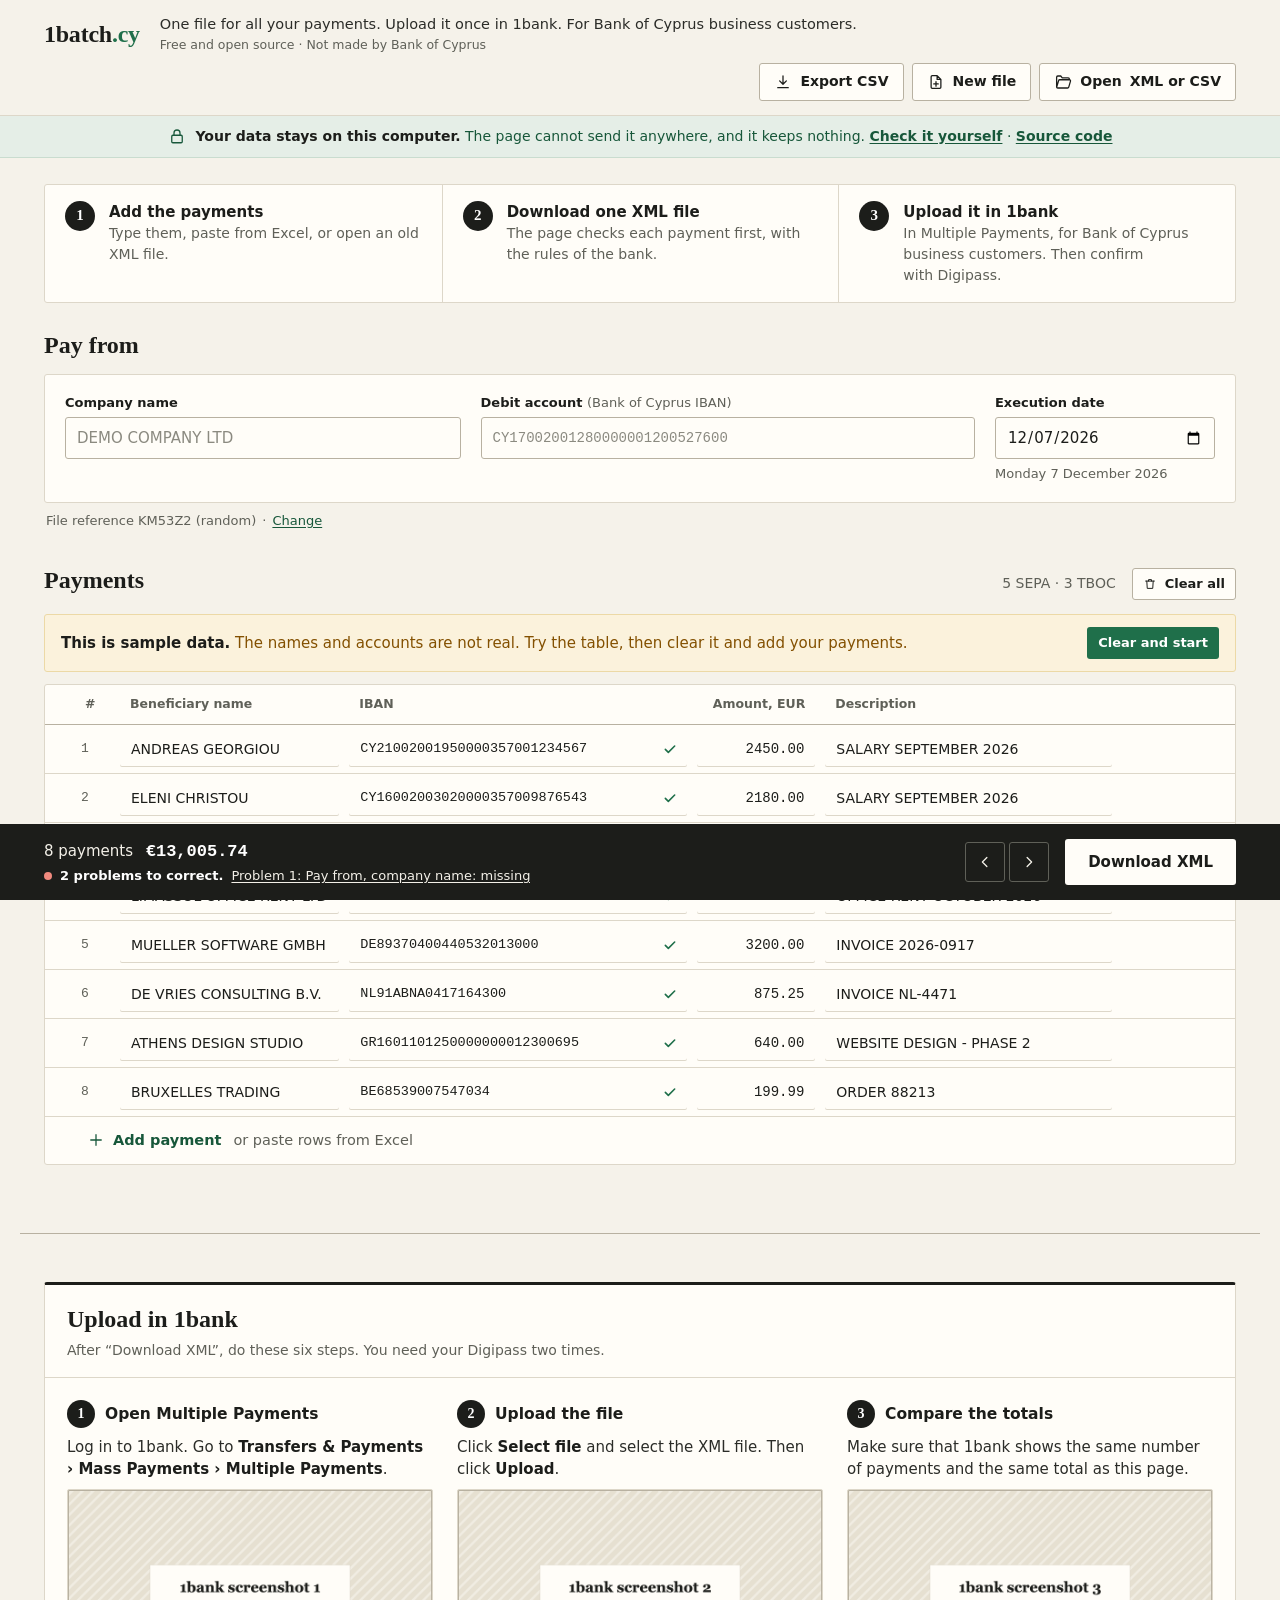
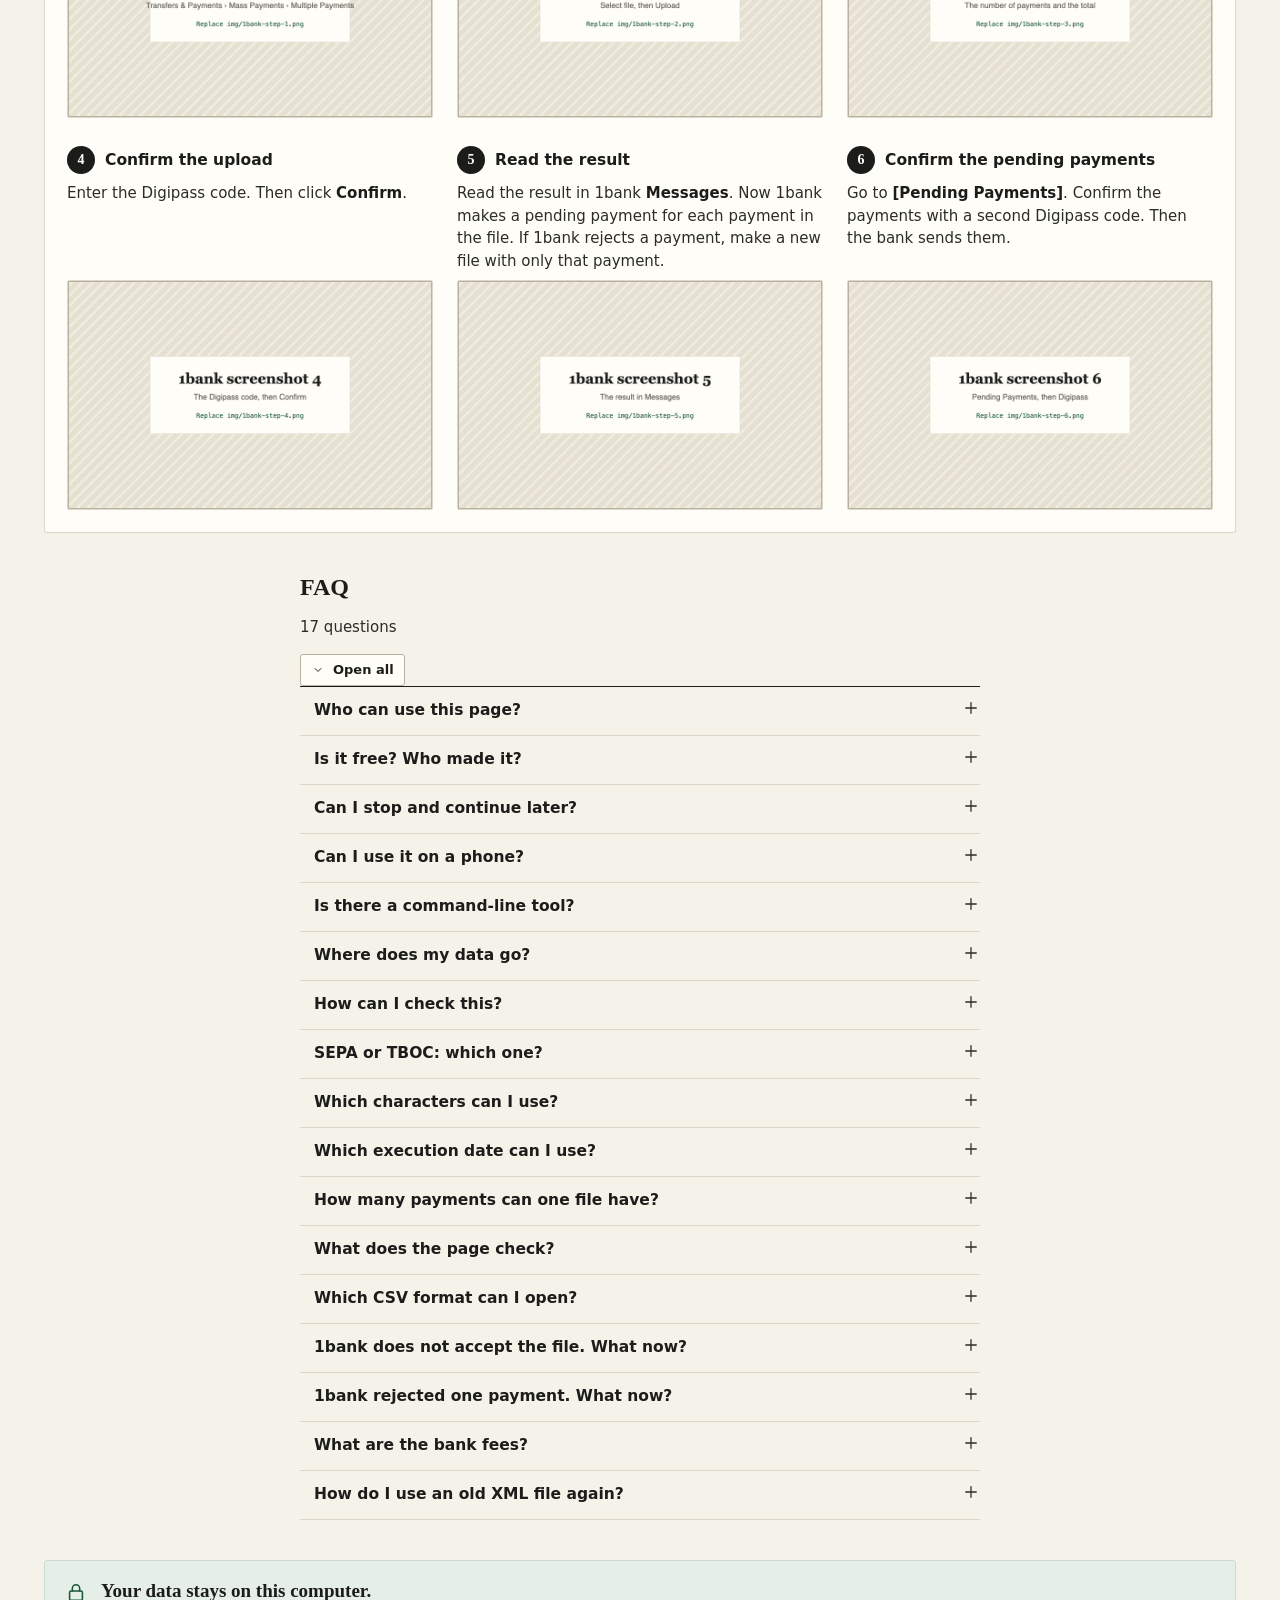
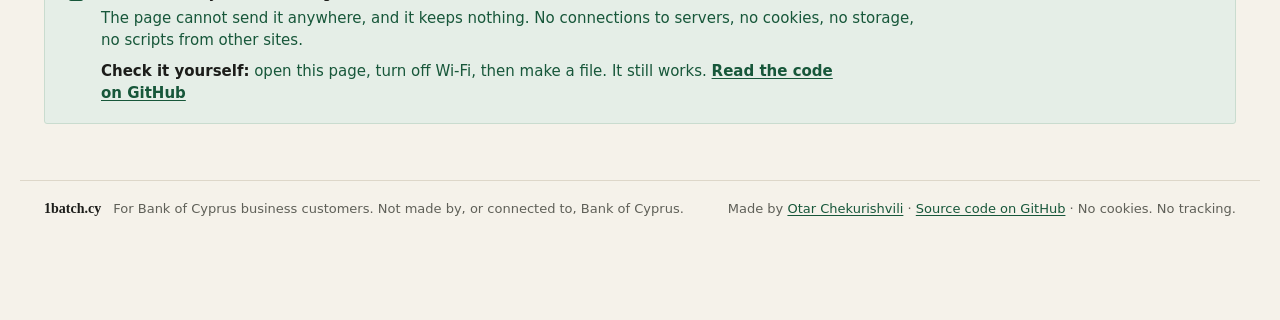
==== site/index.html @ 750ca1dc "Add a "1b" favicon in the colours of the site name White "1b" and a lime dot on navy, the same as "1" ====
<!DOCTYPE html>
<html lang="en">
<head>
<meta charset="utf-8">
<meta name="viewport" content="width=device-width, initial-scale=1">
<!--
  Privacy rules. Your browser applies them (Content-Security-Policy):
    default-src 'none'   the page loads nothing that is not in this list
    script-src 'self'    only app.js from this site. No inline scripts, no scripts from other sites.
    style-src 'self'     only style.css from this site
    img-src 'self' data: only images from this site
    connect-src 'none'   the page cannot send data to a server. No fetch, XHR, beacons or sockets.
    form-action 'none'   the page cannot submit a form
    base-uri 'none'      the page cannot change the base address of its links
-->
<meta http-equiv="Content-Security-Policy" content="default-src 'none'; script-src 'self'; style-src 'self'; img-src 'self' data:; connect-src 'none'; form-action 'none'; base-uri 'none'">
<meta name="referrer" content="no-referrer">
<title>1batch.cy · One payment file for Bank of Cyprus business customers</title>
<meta name="description" content="For Bank of Cyprus business customers: put all your payments in one XML file and upload it once in 1bank. The page runs in your browser. It does not send or keep your data.">
<meta name="author" content="Otar Chekurishvili">
<link rel="icon" href="/favicon.ico" sizes="32x32">
<link rel="icon" href="/favicon.svg" type="image/svg+xml">
<link rel="apple-touch-icon" href="/apple-touch-icon.png">
<link rel="stylesheet" href="/style.css">
<script src="/app.js" defer></script>
</head>
<body>

<a class="skip-link" href="#editor">Go to the editor</a>

<header class="top">
  <div class="top-in">
    <a class="brand" href="/" aria-label="1batch.cy, home">1batch<span>.cy</span></a>
    <div class="tagline">
      <p class="tag-main">One file for all your payments. Upload it once in 1bank. For Bank of Cyprus business customers.</p>
      <p class="tag-sub">Free and open source · Not made by Bank of Cyprus</p>
    </div>
    <nav class="top-actions" aria-label="File">
      <button type="button" class="btn btn-quiet" data-action="export-csv" data-needs="payments" hidden>
        <svg class="icon" viewBox="0 0 24 24" aria-hidden="true"><path d="M12 4v11M7.5 10.5 12 15l4.5-4.5M5 19.5h14"/></svg>Export CSV
      </button>
      <button type="button" class="btn btn-quiet" data-action="new" data-needs="data" hidden>
        <svg class="icon" viewBox="0 0 24 24" aria-hidden="true"><path d="M13.5 3.5H7A1.5 1.5 0 0 0 5.5 5v14A1.5 1.5 0 0 0 7 20.5h10a1.5 1.5 0 0 0 1.5-1.5V8.5zM13.5 3.5v5h5M12 11.5v6M9 14.5h6"/></svg>New file
      </button>
      <button type="button" class="btn btn-quiet" data-action="open">
        <svg class="icon" viewBox="0 0 24 24" aria-hidden="true"><path d="M3.5 7V5.5A1.5 1.5 0 0 1 5 4h4l2 2.5h8A1.5 1.5 0 0 1 20.5 8v1M3.5 7v11.5A1.5 1.5 0 0 0 5 20h13.2a1.5 1.5 0 0 0 1.45-1.1L22 10.9a1.5 1.5 0 0 0-1.45-1.9H7.6a1.5 1.5 0 0 0-1.45 1.1L3.5 19"/></svg>Open<span class="lbl-long"> XML or CSV</span>
      </button>
    </nav>
  </div>
</header>

<p class="privacy-bar">
  <svg class="icon" viewBox="0 0 24 24" aria-hidden="true"><rect x="5" y="11" width="14" height="10" rx="1.5"/><path d="M8 11V8a4 4 0 0 1 8 0v3"/></svg>
  <span><strong>Your data stays on this computer.</strong> The page cannot send it anywhere, and it keeps nothing.
  <a href="#privacy-check">Check it yourself</a> · <a href="https://github.com/otar/1batch.cy" rel="noopener noreferrer">Source code</a></span>
</p>

<!-- app.js removes this message when it starts -->
<p class="noscript" id="no-js">This page needs JavaScript. The script runs only in your browser. Read app.js to see what it does.</p>

<main>

  <!-- How it works. app.js hides it when the list has payments. -->
  <ol class="steps" id="steps" aria-label="How it works">
    <li><span class="step-n" aria-hidden="true">1</span><span><strong>Add the payments</strong> <span class="step-text">Type them, paste from Excel, or open an old XML file.</span></span></li>
    <li><span class="step-n" aria-hidden="true">2</span><span><strong>Download one XML file</strong> <span class="step-text">The page checks each payment first, with the rules of the bank.</span></span></li>
    <li><span class="step-n" aria-hidden="true">3</span><span><strong>Upload it in 1bank</strong> <span class="step-text">In Multiple Payments, for Bank of Cyprus business customers. Then confirm with Digipass.</span></span></li>
  </ol>

  <!-- translate="no": online page translators do not get the payment data -->
  <div class="editor" id="editor" translate="no">
    <h1 class="sr-only">Make a payment file for 1bank</h1>

    <section class="block" id="debtor" aria-labelledby="debtor-title">
      <h2 class="block-title" id="debtor-title">Pay from</h2>

      <div class="debtor-grid">
        <div class="field f-name">
          <label class="field-label" for="debtor-name">Company name</label>
          <input class="input" id="debtor-name" data-debtor="name" type="text" placeholder="DEMO COMPANY LTD"
                 autocomplete="off" spellcheck="false" aria-describedby="debtor-name-msg">
          <div class="field-msg" id="debtor-name-msg" hidden></div>
        </div>

        <div class="field f-iban">
          <label class="field-label" for="debtor-iban">Debit account <span class="label-note">(Bank of Cyprus IBAN)</span></label>
          <input class="input mono caps" id="debtor-iban" data-debtor="iban" type="text" placeholder="CY17002001280000001200527600"
                 autocomplete="off" spellcheck="false" autocapitalize="characters" aria-describedby="debtor-iban-msg debtor-iban-info">
          <div class="field-msg" id="debtor-iban-msg" hidden></div>
          <p class="field-info" id="debtor-iban-info"></p>
        </div>

        <div class="field f-date">
          <label class="field-label" for="debtor-date">Execution date</label>
          <input class="input" id="debtor-date" data-debtor="execDate" type="date"
                 autocomplete="off" aria-describedby="debtor-date-msg debtor-date-words">
          <div class="field-msg" id="debtor-date-msg" hidden></div>
          <p class="field-info" id="debtor-date-words"></p>
        </div>
      </div>

      <!-- The file reference is optional. One line. "Change" opens the field. -->
      <div class="ref">
        <p class="ref-line"><span id="ref-text"></span><span aria-hidden="true">·</span><button type="button" class="link" id="ref-toggle" data-action="edit-ref" aria-expanded="false" aria-controls="ref-field">Change</button></p>
        <div class="field ref-field" id="ref-field" hidden>
          <label class="field-label" for="debtor-ref">File reference</label>
          <input class="input mono" id="debtor-ref" data-debtor="batchRef" type="text"
                 autocomplete="off" spellcheck="false" aria-describedby="debtor-ref-msg debtor-ref-hint">
          <div class="field-msg" id="debtor-ref-msg" hidden></div>
          <p class="field-hint" id="debtor-ref-hint">Letters, digits and hyphens, 11 maximum. All payment IDs include the reference, so you can find the payments in your books. Empty: 6 random characters.</p>
        </div>
      </div>
    </section>

    <section class="block" id="payments-block" aria-labelledby="payments-title">
      <div class="block-head">
        <h2 class="block-title" id="payments-title">Payments</h2>
        <div class="block-tools">
          <p class="block-meta" id="payments-meta"></p>
          <button type="button" class="btn btn-quiet btn-sm" id="clear-all" data-action="clear" hidden>
            <svg class="icon icon-sm" viewBox="0 0 24 24" aria-hidden="true"><path d="M4.5 7h15M9.5 7V4.5h5V7M6.5 7l.8 12.5h9.4L17.5 7"/></svg>Clear all
          </button>
        </div>
      </div>

      <!-- When the page opens, the table has sample payments -->
      <div class="sample-note" id="sample-note" hidden>
        <p><strong>This is sample data.</strong> The names and accounts are not real. Try the table, then clear it and add your payments.</p>
        <button type="button" class="btn btn-primary btn-sm" data-action="clear">Clear and start</button>
      </div>

      <!-- After you open a file: what the page did, and help for the new month -->
      <div class="opened" id="opened" hidden>
        <div class="opened-head">
          <svg class="icon" viewBox="0 0 24 24" aria-hidden="true"><path d="M13.5 3.5H7A1.5 1.5 0 0 0 5.5 5v14A1.5 1.5 0 0 0 7 20.5h10a1.5 1.5 0 0 0 1.5-1.5V8.5zM13.5 3.5v5h5"/></svg>
          <p class="opened-text" id="opened-text"></p>
          <button type="button" class="icon-btn" data-action="close-opened" aria-label="Close this message"><svg class="icon" viewBox="0 0 24 24" aria-hidden="true"><path d="M6 6l12 12M18 6 6 18"/></svg></button>
        </div>
        <div class="month" id="month" hidden>
          <strong>New month?</strong>
          <label class="month-field"><span>Replace</span><input class="input mono" id="month-from" type="text" aria-label="Text to replace" autocomplete="off" spellcheck="false"></label>
          <label class="month-field"><span>with</span><input class="input mono" id="month-to" type="text" aria-label="New text" autocomplete="off" spellcheck="false"></label>
          <span>in the descriptions.</span>
          <button type="button" class="btn btn-primary" id="month-btn" data-action="replace-month">Replace</button>
        </div>
        <p class="opened-tip">To change the amounts fast: click the first amount and type the new amount. Then press Enter to go to the next amount.</p>
      </div>

      <!-- An empty list: three ways to start -->
      <div class="start" id="start" hidden>
        <div class="start-cards">
          <div class="start-card">
            <h3 class="start-title"><svg class="icon" viewBox="0 0 24 24" aria-hidden="true"><rect x="5.5" y="4.5" width="13" height="16" rx="1.5"/><path d="M9 4.5V3.5h6v1M9 10h6M9 13.5h6M9 17h3.5"/></svg>Paste from Excel</h3>
            <p class="start-text">Copy the rows in Excel or Google Sheets. The columns can be in any order. You see a preview first.</p>
            <textarea class="paste-box" id="paste-box" rows="2" aria-label="Paste the rows here" autocomplete="off" spellcheck="false"></textarea>
          </div>
          <div class="start-card">
            <h3 class="start-title"><svg class="icon" viewBox="0 0 24 24" aria-hidden="true"><path d="M3.5 7V5.5A1.5 1.5 0 0 1 5 4h4l2 2.5h8A1.5 1.5 0 0 1 20.5 8v1M3.5 7v11.5A1.5 1.5 0 0 0 5 20h13.2a1.5 1.5 0 0 0 1.45-1.1L22 10.9a1.5 1.5 0 0 0-1.45-1.9H7.6a1.5 1.5 0 0 0-1.45 1.1L3.5 19"/></svg>Open an old XML file</h3>
            <p class="start-text">A file from this page or from the command-line tool. The page fills in all the fields. You change only what is new. CSV files also work.</p>
            <div class="start-act">
              <button type="button" class="btn btn-quiet" data-action="open">Open XML or CSV</button>
              <span class="start-note">or drop it here</span>
            </div>
          </div>
          <div class="start-card">
            <h3 class="start-title"><svg class="icon" viewBox="0 0 24 24" aria-hidden="true"><rect x="3" y="6.5" width="18" height="11" rx="1.5"/><path d="M7 10h.01M10.5 10h.01M14 10h.01M17 10h.01M7.5 14h9"/></svg>Type the payments</h3>
            <p class="start-text">Start with one empty row. Tab goes to the next cell. Enter goes to the next row.</p>
            <div class="start-act">
              <button type="button" class="btn btn-primary" id="start-add" data-action="add"><svg class="icon" viewBox="0 0 24 24" aria-hidden="true"><path d="M12 5v14M5 12h14"/></svg>Add the first payment</button>
            </div>
          </div>
        </div>
        <p class="start-example">First time here? <button type="button" class="link" data-action="example">Show the sample data again</button>. The names and accounts are not real.</p>
      </div>

      <div class="sheet" id="sheet" hidden>
        <!-- Desktop column names. The cells have their own labels for screen readers. -->
        <div class="sheet-head" aria-hidden="true">
          <span class="c-num">#</span>
          <span class="c-name">Beneficiary name</span>
          <span class="c-iban">IBAN</span>
          <span class="c-amount">Amount, EUR</span>
          <span class="c-desc">Description</span>
          <span class="c-actions"></span>
        </div>
        <ol class="payments" id="payments" aria-labelledby="payments-title"></ol>
        <button type="button" class="add-row" data-action="add">
          <svg class="icon" viewBox="0 0 24 24" aria-hidden="true"><path d="M12 5v14M5 12h14"/></svg><span>Add payment</span><span class="add-row-note">or paste rows from Excel</span>
        </button>
      </div>
    </section>
  </div>

  <!-- Below the editor: three blocks, one under the other -->
  <div class="info">
    <section class="guide-card" id="upload" aria-labelledby="upload-title">
      <div class="guide-head">
        <h2 class="info-title" id="upload-title">Upload in 1bank</h2>
        <p class="guide-lead">After “Download XML”, do these six steps. You need your Digipass two times.</p>
      </div>
      <!-- app.js copies these steps into the window that opens after the download -->
      <ol class="guide" id="guide">
        <li class="guide-step" data-step="1">
          <h3 class="guide-sum"><span class="guide-n" aria-hidden="true">1</span>Open Multiple Payments</h3>
          <p>Log in to 1bank. Go to <strong>Transfers &amp; Payments › Mass Payments › Multiple Payments</strong>.</p>
          <a class="shot" href="/img/1bank-step-1.png" target="_blank" rel="noopener"><img src="/img/1bank-step-1.png" alt="1bank: the Multiple Payments page" width="1600" height="1000" loading="lazy"></a>
        </li>
        <li class="guide-step" data-step="2">
          <h3 class="guide-sum"><span class="guide-n" aria-hidden="true">2</span>Upload the file</h3>
          <p>Click <strong>Select file</strong> and select the XML file. Then click <strong>Upload</strong>.</p>
          <a class="shot" href="/img/1bank-step-2.png" target="_blank" rel="noopener"><img src="/img/1bank-step-2.png" alt="1bank: Select file and Upload" width="1600" height="1000" loading="lazy"></a>
        </li>
        <li class="guide-step" data-step="3">
          <h3 class="guide-sum"><span class="guide-n" aria-hidden="true">3</span>Compare the totals</h3>
          <p>Make sure that 1bank shows the same number of payments and the same total as this page.</p>
          <a class="shot" href="/img/1bank-step-3.png" target="_blank" rel="noopener"><img src="/img/1bank-step-3.png" alt="1bank: the number of payments and the total" width="1600" height="1000" loading="lazy"></a>
        </li>
        <li class="guide-step" data-step="4">
          <h3 class="guide-sum"><span class="guide-n" aria-hidden="true">4</span>Confirm the upload</h3>
          <p>Enter the Digipass code. Then click <strong>Confirm</strong>.</p>
          <a class="shot" href="/img/1bank-step-4.png" target="_blank" rel="noopener"><img src="/img/1bank-step-4.png" alt="1bank: the Digipass code and Confirm" width="1600" height="1000" loading="lazy"></a>
        </li>
        <li class="guide-step" data-step="5">
          <h3 class="guide-sum"><span class="guide-n" aria-hidden="true">5</span>Read the result</h3>
          <p>Read the result in 1bank <strong>Messages</strong>. Now 1bank makes a pending payment for each payment in the file. If 1bank rejects a payment, make a new file with only that payment.</p>
          <a class="shot" href="/img/1bank-step-5.png" target="_blank" rel="noopener"><img src="/img/1bank-step-5.png" alt="1bank: the result in Messages" width="1600" height="1000" loading="lazy"></a>
        </li>
        <li class="guide-step" data-step="6">
          <h3 class="guide-sum"><span class="guide-n" aria-hidden="true">6</span>Confirm the pending payments</h3>
          <p>Go to <strong>[Pending Payments]</strong>. Confirm the payments with a second Digipass code. Then the bank sends them.</p>
          <a class="shot" href="/img/1bank-step-6.png" target="_blank" rel="noopener"><img src="/img/1bank-step-6.png" alt="1bank: the pending payments" width="1600" height="1000" loading="lazy"></a>
        </li>
      </ol>
    </section>

    <section class="faq" id="faq" aria-labelledby="faq-title">
      <div class="faq-head">
        <h2 class="info-title" id="faq-title">FAQ</h2>
        <p class="faq-count" id="faq-count">17 questions</p>
        <!-- app.js changes the text to "Close all" when all the answers are open -->
        <button type="button" class="btn btn-quiet btn-sm faq-toggle" id="faq-toggle" data-action="faq-toggle" aria-controls="faq-list">
          <svg class="icon icon-sm" viewBox="0 0 24 24" aria-hidden="true"><path d="M7 9.5l5 5 5-5"/></svg><span id="faq-toggle-text">Open all</span>
        </button>
      </div>
      <!-- The numbers 01, 02 and more in the questions come from style.css -->
      <div class="faq-list" id="faq-list">
          <details class="faq-item">
            <summary><span class="faq-n" aria-hidden="true"></span><span class="faq-q">Who can use this page?</span><span class="faq-btn" aria-hidden="true"><svg class="icon" viewBox="0 0 24 24"><path d="M5 12h14"/><path class="v" d="M12 5v14"/></svg></span></summary>
            <div class="faq-a"><p>Bank of Cyprus business customers who use 1bank with Multiple Payments. The debit account must be a Bank of Cyprus account in euro. If you do not see Multiple Payments in 1bank, ask your relationship manager.</p></div>
          </details>
          <details class="faq-item">
            <summary><span class="faq-n" aria-hidden="true"></span><span class="faq-q">Is it free? Who made it?</span><span class="faq-btn" aria-hidden="true"><svg class="icon" viewBox="0 0 24 24"><path d="M5 12h14"/><path class="v" d="M12 5v14"/></svg></span></summary>
            <div class="faq-a"><p>Yes, it is free and open source (MIT licence). <a href="https://otar.me" rel="author noopener noreferrer">Otar Chekurishvili</a>, an independent developer, made it. It is not made by, or connected to, Bank of Cyprus. The code is on <a href="https://github.com/otar/1batch.cy" rel="noopener noreferrer">GitHub</a>.</p></div>
          </details>
          <details class="faq-item">
            <summary><span class="faq-n" aria-hidden="true"></span><span class="faq-q">Can I stop and continue later?</span><span class="faq-btn" aria-hidden="true"><svg class="icon" viewBox="0 0 24 24"><path d="M5 12h14"/><path class="v" d="M12 5v14"/></svg></span></summary>
            <div class="faq-a"><p>The page keeps nothing. Before you close the tab, download the XML file. If there are problems, use Export CSV. Next time, open the file here.</p></div>
          </details>
          <details class="faq-item">
            <summary><span class="faq-n" aria-hidden="true"></span><span class="faq-q">Can I use it on a phone?</span><span class="faq-btn" aria-hidden="true"><svg class="icon" viewBox="0 0 24 24"><path d="M5 12h14"/><path class="v" d="M12 5v14"/></svg></span></summary>
            <div class="faq-a"><p>Yes. On a phone, each payment shows as a card. For a large batch, a computer is faster: you can paste from Excel and use the keyboard.</p></div>
          </details>
          <details class="faq-item">
            <summary><span class="faq-n" aria-hidden="true"></span><span class="faq-q">Is there a command-line tool?</span><span class="faq-btn" aria-hidden="true"><svg class="icon" viewBox="0 0 24 24"><path d="M5 12h14"/><path class="v" d="M12 5v14"/></svg></span></summary>
            <div class="faq-a"><p>Yes: <a href="https://github.com/otar/boc_payments_xml" rel="noopener noreferrer">boc_payments_xml</a> on GitHub. It uses the same rules and makes the same XML. It reads CSV files in the same format as Export CSV.</p></div>
          </details>
          <details class="faq-item">
            <summary><span class="faq-n" aria-hidden="true"></span><span class="faq-q">Where does my data go?</span><span class="faq-btn" aria-hidden="true"><svg class="icon" viewBox="0 0 24 24"><path d="M5 12h14"/><path class="v" d="M12 5v14"/></svg></span></summary>
            <div class="faq-a"><p>Nowhere. The page runs only in your browser. Its security policy blocks all connections to servers. It uses no cookies and no storage, so the data is gone when you close the tab. There are no analytics, ads, fonts or scripts from other sites.</p></div>
          </details>
          <details class="faq-item">
            <summary><span class="faq-n" aria-hidden="true"></span><span class="faq-q">How can I check this?</span><span class="faq-btn" aria-hidden="true"><svg class="icon" viewBox="0 0 24 24"><path d="M5 12h14"/><path class="v" d="M12 5v14"/></svg></span></summary>
            <div class="faq-a"><p>Open the page, then turn off Wi-Fi or remove the network cable. Make a file and download it. It works, because the page does not use the network. You can also read the three code files with View Source.</p></div>
          </details>
          <details class="faq-item">
            <summary><span class="faq-n" aria-hidden="true"></span><span class="faq-q">SEPA or TBOC: which one?</span><span class="faq-btn" aria-hidden="true"><svg class="icon" viewBox="0 0 24 24"><path d="M5 12h14"/><path class="v" d="M12 5v14"/></svg></span></summary>
            <div class="faq-a"><p>TBOC is a transfer to a Bank of Cyprus account. SEPA is a euro transfer to a bank in the SEPA zone. The page sets the type from the IBAN. To change it, click “⋯” on the row.</p></div>
          </details>
          <details class="faq-item">
            <summary><span class="faq-n" aria-hidden="true"></span><span class="faq-q">Which characters can I use?</span><span class="faq-btn" aria-hidden="true"><svg class="icon" viewBox="0 0 24 24"><path d="M5 12h14"/><path class="v" d="M12 5v14"/></svg></span></summary>
            <div class="faq-a"><p>A–Z, a–z, 0–9, space and <span class="mono">/ - ? : ( ) . , ' +</span> The bank does not accept accents, Greek letters or <span class="mono">&amp;</span>. Names: 35 characters maximum. Descriptions: 140. For many errors, the page shows a button with a correction.</p></div>
          </details>
          <details class="faq-item">
            <summary><span class="faq-n" aria-hidden="true"></span><span class="faq-q">Which execution date can I use?</span><span class="faq-btn" aria-hidden="true"><svg class="icon" viewBox="0 0 24 24"><path d="M5 12h14"/><path class="v" d="M12 5v14"/></svg></span></summary>
            <div class="faq-a"><p>Today or a later business day. If you open an old file with a past date, the page moves it to the next business day. The bank has cut-off times for each payment type. For the times, see the Bank of Cyprus website or ask your relationship manager.</p></div>
          </details>
          <details class="faq-item">
            <summary><span class="faq-n" aria-hidden="true"></span><span class="faq-q">How many payments can one file have?</span><span class="faq-btn" aria-hidden="true"><svg class="icon" viewBox="0 0 24 24"><path d="M5 12h14"/><path class="v" d="M12 5v14"/></svg></span></summary>
            <div class="faq-a"><p>The page has no limit. 1bank can have a limit for each file: ask your relationship manager. With 1000 or more payments, the file reference must be shorter. The page tells you.</p></div>
          </details>
          <details class="faq-item">
            <summary><span class="faq-n" aria-hidden="true"></span><span class="faq-q">What does the page check?</span><span class="faq-btn" aria-hidden="true"><svg class="icon" viewBox="0 0 24 24"><path d="M5 12h14"/><path class="v" d="M12 5v14"/></svg></span></summary>
            <div class="faq-a"><p>The same rules as the command-line tool: names, IBANs, BICs, amounts, descriptions and the date. If one check fails, the page does not make the file. The bank name comes from a short list in the page. It does not prove that the account exists.</p></div>
          </details>
          <details class="faq-item">
            <summary><span class="faq-n" aria-hidden="true"></span><span class="faq-q">Which CSV format can I open?</span><span class="faq-btn" aria-hidden="true"><svg class="icon" viewBox="0 0 24 24"><path d="M5 12h14"/><path class="v" d="M12 5v14"/></svg></span></summary>
            <div class="faq-a"><p>The format of the command-line tool. The first line is <span class="mono">type,<wbr>name,<wbr>iban,<wbr>bic,<wbr>amount,<wbr>description</span>. Then one line for each payment. Use Export CSV to get a correct example. A CSV file has no “Pay from” data.</p></div>
          </details>
          <details class="faq-item">
            <summary><span class="faq-n" aria-hidden="true"></span><span class="faq-q">1bank does not accept the file. What now?</span><span class="faq-btn" aria-hidden="true"><svg class="icon" viewBox="0 0 24 24"><path d="M5 12h14"/><path class="v" d="M12 5v14"/></svg></span></summary>
            <div class="faq-a"><p>Read the message in 1bank. Make the correction here, then download a new file and upload it. If the message is not clear, ask your relationship manager.</p></div>
          </details>
          <details class="faq-item">
            <summary><span class="faq-n" aria-hidden="true"></span><span class="faq-q">1bank rejected one payment. What now?</span><span class="faq-btn" aria-hidden="true"><svg class="icon" viewBox="0 0 24 24"><path d="M5 12h14"/><path class="v" d="M12 5v14"/></svg></span></summary>
            <div class="faq-a"><p>Make a new file with only that payment. Do not upload the full file again: the other payments would go two times.</p></div>
          </details>
          <details class="faq-item">
            <summary><span class="faq-n" aria-hidden="true"></span><span class="faq-q">What are the bank fees?</span><span class="faq-btn" aria-hidden="true"><svg class="icon" viewBox="0 0 24 24"><path d="M5 12h14"/><path class="v" d="M12 5v14"/></svg></span></summary>
            <div class="faq-a"><p>The page does not add fees. For the bank fees, see the Bank of Cyprus price list or ask your relationship manager. In the file, SEPA payments use shared charges (SLEV).</p></div>
          </details>
          <details class="faq-item">
            <summary><span class="faq-n" aria-hidden="true"></span><span class="faq-q">How do I use an old XML file again?</span><span class="faq-btn" aria-hidden="true"><svg class="icon" viewBox="0 0 24 24"><path d="M5 12h14"/><path class="v" d="M12 5v14"/></svg></span></summary>
            <div class="faq-a"><p>Click “Open XML or CSV” and select the old XML file. The page fills in all the fields and offers to change the month in the descriptions. Change the amounts, then download a new file.</p></div>
          </details>
      </div>
    </section>

    <section class="privacy-note" id="privacy" aria-labelledby="privacy-title">
      <svg class="icon" viewBox="0 0 24 24" aria-hidden="true"><rect x="5" y="11" width="14" height="10" rx="1.5"/><path d="M8 11V8a4 4 0 0 1 8 0v3"/></svg>
      <div>
        <h2 class="privacy-title" id="privacy-title">Your data stays on this computer.</h2>
        <p>The page cannot send it anywhere, and it keeps nothing. No connections to servers, no cookies, no storage, no scripts from other sites.</p>
        <p id="privacy-check"><strong>Check it yourself:</strong> open this page, turn off Wi-Fi, then make a file. It still works. <a href="https://github.com/otar/1batch.cy" rel="noopener noreferrer">Read the code on GitHub</a></p>
      </div>
    </section>
  </div>

</main>

<footer class="footer">
  <p><span class="footer-brand">1batch.cy</span> For Bank of Cyprus business customers. Not made by, or connected to, Bank of Cyprus.</p>
  <p>Made by <a href="https://otar.me" rel="author noopener noreferrer">Otar Chekurishvili</a> · <a href="https://github.com/otar/1batch.cy" rel="noopener noreferrer">Source code on GitHub</a> · No cookies. No tracking.</p>
</footer>

<!-- One payment. app.js copies this for each payment. -->
<template id="row-template">
  <li class="payment">
    <div class="c-num">
      <span class="grip" aria-hidden="true"><svg class="icon" viewBox="0 0 24 24"><circle cx="9" cy="6" r="1.5"/><circle cx="15" cy="6" r="1.5"/><circle cx="9" cy="12" r="1.5"/><circle cx="15" cy="12" r="1.5"/><circle cx="9" cy="18" r="1.5"/><circle cx="15" cy="18" r="1.5"/></svg></span>
      <span class="num"></span>
    </div>
    <label class="c-name">
      <span class="c-label">Beneficiary name</span>
      <input class="input" data-field="name" type="text" placeholder="Name as on the account" autocomplete="off" spellcheck="false">
    </label>
    <div class="c-iban">
      <label class="c-label iban-label">IBAN</label>
      <div class="iban-wrap">
        <input class="input mono caps" data-field="iban" type="text" placeholder="IBAN" autocomplete="off" spellcheck="false" autocapitalize="characters">
        <span class="iban-marks"><span class="type-tag" data-row-action="more" aria-hidden="true" hidden></span><span class="iban-ok" aria-hidden="true" hidden><svg class="icon" viewBox="0 0 24 24"><path d="M5 12.5l4.5 4.5L19 7.5"/></svg></span></span>
      </div>
      <p class="iban-info"></p>
    </div>
    <label class="c-amount">
      <span class="c-label">Amount, EUR</span>
      <input class="input" data-field="amount" type="text" inputmode="decimal" placeholder="0.00" autocomplete="off" spellcheck="false">
    </label>
    <label class="c-desc">
      <span class="c-label">Description</span>
      <input class="input" data-field="desc" type="text" placeholder="What the payment is for" autocomplete="off" spellcheck="false">
    </label>
    <!-- Row buttons: one Tab stop. The arrow keys move between them. -->
    <div class="c-actions" role="toolbar">
      <button type="button" class="icon-btn act-copy" data-row-action="duplicate" tabindex="-1"><svg class="icon" viewBox="0 0 24 24" aria-hidden="true"><rect x="8.5" y="8.5" width="11" height="11" rx="1.5"/><path d="M15.5 8.5V6A1.5 1.5 0 0 0 14 4.5H6A1.5 1.5 0 0 0 4.5 6v8A1.5 1.5 0 0 0 6 15.5h2.5"/></svg></button>
      <button type="button" class="icon-btn icon-btn-danger act-delete" data-row-action="delete" tabindex="-1"><svg class="icon" viewBox="0 0 24 24" aria-hidden="true"><path d="M4.5 7h15M9.5 7V4.5h5V7M6.5 7l.8 12.5h9.4L17.5 7M10 10.5v6M14 10.5v6"/></svg></button>
      <button type="button" class="icon-btn act-more" data-row-action="more" aria-expanded="false" tabindex="0"><svg class="icon" viewBox="0 0 24 24" aria-hidden="true"><circle cx="6" cy="12" r="1.3"/><circle cx="12" cy="12" r="1.3"/><circle cx="18" cy="12" r="1.3"/></svg></button>
    </div>
    <ul class="row-msgs"></ul>
    <div class="row-more" hidden>
      <label class="rm-field">
        <span class="rm-label">Type</span>
        <select class="input" data-field="type">
          <option value="auto">Auto</option>
          <option value="sepa">SEPA</option>
          <option value="tboc">TBOC</option>
        </select>
      </label>
      <label class="rm-field">
        <span class="rm-label">Beneficiary BIC</span>
        <input class="input mono caps" data-field="bic" type="text" autocomplete="off" spellcheck="false" autocapitalize="characters">
      </label>
      <p class="rm-hint">Auto: TBOC for a Bank of Cyprus IBAN, SEPA for all other IBANs. The BIC is optional. TBOC payments do not use it.</p>
      <div class="rm-actions">
        <button type="button" class="btn btn-quiet btn-sm rm-copy" data-row-action="duplicate">Copy</button>
        <button type="button" class="btn btn-quiet btn-sm" data-row-action="up">Move up</button>
        <button type="button" class="btn btn-quiet btn-sm" data-row-action="down">Move down</button>
        <button type="button" class="btn btn-quiet btn-sm rm-delete" data-row-action="delete">Delete</button>
      </div>
    </div>
  </li>
</template>

<!-- Bottom bar: number of payments, total, and the main button -->
<div class="bar" id="bar" translate="no">
  <div class="bar-in">
    <div class="bar-text">
      <p class="bar-sum"><span id="bar-count">0 payments</span> <strong class="mono" id="bar-total">€0.00</strong></p>
      <p class="bar-status" id="bar-status" aria-live="polite"></p>
    </div>
    <div class="bar-nav" id="bar-nav" hidden>
      <button type="button" class="bar-arrow" data-action="prev-problem" aria-label="Previous problem"><svg class="icon" viewBox="0 0 24 24" aria-hidden="true"><path d="M14.5 6 8.5 12l6 6"/></svg></button>
      <button type="button" class="bar-arrow" data-action="next-problem" aria-label="Next problem"><svg class="icon" viewBox="0 0 24 24" aria-hidden="true"><path d="M9.5 6l6 6-6 6"/></svg></button>
    </div>
    <button type="button" class="btn btn-lg" id="bar-btn" data-action="download">Download XML</button>
  </div>
</div>

<!-- After the download: what to compare in 1bank, and the upload steps -->
<dialog class="dialog dialog-done" id="done" aria-labelledby="done-title" translate="no">
  <div class="done-head">
    <span class="done-ok" aria-hidden="true"><svg class="icon" viewBox="0 0 24 24"><path d="M5 12.5l4.5 4.5L19 7.5"/></svg></span>
    <div>
      <h2 class="dialog-title" id="done-title">The file is ready</h2>
      <p class="done-file"><span class="mono" id="done-name"></span> is downloaded.</p>
    </div>
  </div>
  <dl class="done-nums">
    <div><dt>Payments</dt><dd class="mono" id="done-count"></dd></div>
    <div><dt>Total</dt><dd class="mono" id="done-total"></dd></div>
    <div><dt>Execution date</dt><dd class="done-date" id="done-date"></dd></div>
  </dl>
  <p class="done-note">1bank must show the same three values.</p>
  <h3 class="done-sub">Upload the file in 1bank</h3>
  <div id="done-guide"></div>
  <p class="done-keep"><strong>Keep this file.</strong> Next month, open it here. Then change only what is new.</p>
  <div class="dialog-actions">
    <button type="button" class="btn btn-quiet" data-action="done-new">Start a new file</button>
    <button type="button" class="btn btn-primary" id="done-close" data-action="done-close">Done</button>
  </div>
</dialog>

<dialog class="dialog" id="dialog" aria-labelledby="dialog-title">
  <h2 class="dialog-title" id="dialog-title"></h2>
  <div class="dialog-body" id="dialog-body"></div>
  <div class="dialog-actions" id="dialog-actions"></div>
</dialog>

<div class="toast" id="toast" role="status" hidden>
  <p id="toast-text"></p>
  <button type="button" class="btn btn-quiet btn-sm" id="toast-undo" hidden>Undo</button>
  <button type="button" class="icon-btn" id="toast-close" aria-label="Close the message"><svg class="icon" viewBox="0 0 24 24" aria-hidden="true"><path d="M6 6l12 12M18 6 6 18"/></svg></button>
</div>

<p class="sr-only" id="announcer" aria-live="polite"></p>

<div class="drop" id="drop" hidden><p>Drop the XML or CSV file to open it</p></div>

<input type="file" id="file-input" accept=".xml,.csv,application/xml,text/xml,text/csv" hidden>

</body>
</html>
---- style.css ----
/*
 * 1batch.cy · style.css
 * Plain CSS. No framework.
 * The look is a paper ledger: off-white paper, dark ink, thin rules, one green accent.
 * The fonts are on your device. The page does not download fonts.
 */

/* ---------- Colours, fonts, sizes ---------- */

:root {
  --paper: #f5f2ea;
  --sheet: #fffdf8;
  --hover: #fbf8f0;
  --ink: #1c1d1a;
  --text: #2b2c28;
  --muted: #5f6058;
  --rule: #ddd7c9;
  --rule-strong: #b8b1a1;
  --accent: #1f6f4a;
  --accent-hover: #185a3c;
  --accent-ink: #17573a;
  --accent-tint: #e5eee7;
  --accent-line: #c9dccf;
  --red: #b3261e;
  --red-tint: #fbebe9;
  --amber: #c08308;
  --amber-ink: #835000;
  --amber-tint: #fbf2dc;

  --serif: "Iowan Old Style", "Palatino Linotype", Palatino, "Book Antiqua", Georgia, serif;
  --sans: system-ui, -apple-system, "Segoe UI", "Helvetica Neue", sans-serif;
  --mono: ui-monospace, "SF Mono", SFMono-Regular, Menlo, Consolas, "Liberation Mono", monospace;

  --wrap: 1240px;
  --bar-h: 76px;

  /* Desktop sheet: number, name, IBAN, amount, description, row buttons.
     The IBAN column fits the longest IBAN (31 characters) and the check mark. */
  --cols: 56px minmax(130px, 1.15fr) minmax(290px, 340px) 120px minmax(150px, 1.5fr) 104px;
}

/* ---------- Base ---------- */

*, *::before, *::after { box-sizing: border-box; }

[hidden] { display: none !important; }

html { -webkit-text-size-adjust: 100%; scroll-behavior: smooth; }

body {
  margin: 0;
  padding-bottom: calc(var(--bar-h) + env(safe-area-inset-bottom));
  font: 15px/1.5 var(--sans);
  color: var(--text);
  background: var(--paper);
}

a { color: var(--accent-ink); text-underline-offset: 2px; }
a:hover { color: var(--ink); }

h1, h2, h3 { text-wrap: balance; }
p, dd, li { text-wrap: pretty; }

.mono { font-family: var(--mono); font-variant-numeric: tabular-nums; }

.sr-only {
  position: absolute !important;
  width: 1px;
  height: 1px;
  padding: 0;
  margin: -1px;
  overflow: hidden;
  clip: rect(0 0 0 0);
  white-space: nowrap;
  border: 0;
}

.icon {
  width: 18px;
  height: 18px;
  flex: none;
  fill: none;
  stroke: currentColor;
  stroke-width: 1.7;
  stroke-linecap: round;
  stroke-linejoin: round;
}
.icon-sm { width: 14px; height: 14px; }

.skip-link {
  position: absolute;
  left: 12px;
  top: -60px;
  z-index: 60;
  padding: 8px 14px;
  background: var(--ink);
  color: #fff;
}
.skip-link:focus { top: 12px; }

:focus-visible { outline: 2px solid var(--accent); outline-offset: 2px; }

.noscript {
  max-width: 640px;
  margin: 24px auto 0;
  padding: 14px 18px;
  background: var(--amber-tint);
  color: var(--amber-ink);
}

/* ---------- Buttons ---------- */

.btn {
  display: inline-flex;
  align-items: center;
  justify-content: center;
  gap: 8px;
  min-height: 38px;
  padding: 0 14px;
  border: 1px solid transparent;
  border-radius: 3px;
  font: 600 14px/1.2 var(--sans);
  text-decoration: none;
  white-space: nowrap;
  cursor: pointer;
  transition: background-color .15s, border-color .15s, color .15s;
}
.btn-lg { min-height: 46px; padding: 0 22px; font-size: 15px; }
.btn-sm { min-height: 32px; padding: 0 10px; font-size: 13px; }

.btn-primary { background: var(--accent); color: #fff; }
.btn-primary:hover { background: var(--accent-hover); color: #fff; }

.btn-quiet { background: var(--sheet); color: var(--ink); border-color: var(--rule-strong); }
.btn-quiet:hover { border-color: var(--ink); color: var(--ink); }

.btn-danger { background: var(--red); color: #fff; }
.btn-danger:hover { background: #8f1e18; }

.btn-light { background: var(--sheet); color: var(--ink); }
.btn-light:hover { background: #fff; }

.btn:disabled { opacity: .45; cursor: default; }

.link {
  padding: 0;
  border: 0;
  background: none;
  font: inherit;
  color: var(--accent-ink);
  text-decoration: underline;
  text-underline-offset: 2px;
  cursor: pointer;
}
.link:hover { color: var(--ink); }

.icon-btn {
  display: inline-grid;
  place-items: center;
  width: 32px;
  height: 32px;
  padding: 0;
  border: 0;
  border-radius: 3px;
  background: transparent;
  color: var(--muted);
  cursor: pointer;
}
.icon-btn:hover { background: var(--paper); color: var(--ink); }
.icon-btn[aria-expanded="true"] { background: var(--accent-tint); color: var(--accent-ink); }
.icon-btn-danger:hover { color: var(--red); }

/* ---------- Inputs ---------- */

.input {
  width: 100%;
  min-height: 42px;
  padding: 8px 11px;
  border: 1px solid var(--rule-strong);
  border-radius: 3px;
  background: var(--sheet);
  font: 15px/1.3 var(--sans);
  color: var(--ink);
}
.input::placeholder { color: #8b8a80; }
.input:focus { outline: none; border-color: var(--accent); box-shadow: 0 0 0 1px var(--accent); }
.input[aria-invalid="true"] { border-color: var(--red); box-shadow: 0 0 0 1px var(--red); }
.input.has-warning { border-color: var(--amber); box-shadow: 0 0 0 1px var(--amber); }
.input.mono { font-family: var(--mono); font-size: 14px; }
.input.caps { text-transform: uppercase; }
.input.caps::placeholder { text-transform: none; }

/* The descriptions that "Replace" will change */
.input.will-change { background: var(--amber-tint); }

/* iOS gives date inputs content-box sizing. Without the native look, the input fits its column. */
input[type="date"].input {
  -webkit-appearance: none;
  appearance: none;
  display: block;
  text-align: left;
}
input[type="date"].input::-webkit-date-and-time-value { text-align: left; }

select.input {
  appearance: none;
  padding-right: 30px;
  background-image: url("data:image/svg+xml,%3Csvg xmlns='http://www.w3.org/2000/svg' viewBox='0 0 12 8'%3E%3Cpath d='M1 1.5 6 6.5 11 1.5' fill='none' stroke='%235f6058' stroke-width='1.6'/%3E%3C/svg%3E");
  background-repeat: no-repeat;
  background-position: right 10px center;
  background-size: 11px 8px;
  cursor: pointer;
}

input[type="checkbox"] {
  width: 17px;
  height: 17px;
  margin: 0;
  accent-color: var(--accent);
  cursor: pointer;
}

/* ---------- Header and privacy bar ---------- */

.top { border-bottom: 1px solid var(--rule); }
.top-in {
  display: flex;
  align-items: center;
  flex-wrap: wrap;
  gap: 8px 20px;
  max-width: var(--wrap);
  margin: 0 auto;
  padding: 14px 24px;
}
.brand {
  font: 700 24px/1 var(--serif);
  color: var(--ink);
  text-decoration: none;
  letter-spacing: -.01em;
}
.brand span { color: var(--accent); }
.brand:hover { color: var(--ink); }
.tagline { min-width: 0; }
.tagline p { margin: 0; }
.tag-main { font-size: 14.5px; color: var(--text); }
.tag-sub { font-size: 12.5px; color: var(--muted); }
.top-actions { display: flex; flex-wrap: wrap; gap: 8px; margin-left: auto; }

.privacy-bar {
  display: flex;
  align-items: flex-start;
  justify-content: center;
  gap: 10px;
  margin: 0;
  padding: 10px 24px;
  background: var(--accent-tint);
  border-bottom: 1px solid var(--accent-line);
  color: var(--accent-ink);
  font-size: 14px;
}
.privacy-bar .icon { margin-top: 1px; }
.privacy-bar strong { color: var(--ink); }
.privacy-bar a { color: var(--accent-ink); font-weight: 600; }

/* ---------- How it works: three steps ---------- */

.steps {
  display: grid;
  grid-template-columns: repeat(3, minmax(0, 1fr));
  width: calc(100% - 48px);
  max-width: calc(var(--wrap) - 48px);
  margin: 26px auto 0;
  padding: 0;
  list-style: none;
  background: var(--sheet);
  border: 1px solid var(--rule);
  border-radius: 3px;
}
.steps li { display: flex; gap: 14px; padding: 16px 20px; font-size: 14px; color: var(--muted); }
.steps li + li { border-left: 1px solid var(--rule); }
.steps strong { display: block; font-size: 15px; color: var(--ink); }
.step-n {
  flex: none;
  display: grid;
  place-items: center;
  width: 30px;
  height: 30px;
  border-radius: 50%;
  background: var(--ink);
  color: #fff;
  font: 600 15px/1 var(--serif);
}

/* ---------- Editor blocks ---------- */

.editor { max-width: var(--wrap); margin: 0 auto; padding: 28px 24px 8px; }

.block { margin-bottom: 36px; }
.block-head {
  display: flex;
  align-items: baseline;
  justify-content: space-between;
  flex-wrap: wrap;
  gap: 4px 16px;
}
.block-title {
  margin: 0 0 14px;
  font: 600 24px/1.2 var(--serif);
  color: var(--ink);
}
.block-meta { margin: 0; font-size: 14px; color: var(--muted); }
.block-tools { display: flex; flex-wrap: wrap; align-items: center; gap: 8px 16px; margin-bottom: 14px; }

/* The table has sample payments */
.sample-note {
  display: flex;
  flex-wrap: wrap;
  align-items: center;
  gap: 10px 16px;
  margin-bottom: 12px;
  padding: 12px 16px;
  background: var(--amber-tint);
  border: 1px solid #ecd9a6;
  border-radius: 3px;
  color: var(--amber-ink);
}
.sample-note p { flex: 1 1 320px; margin: 0; }
.sample-note strong { color: var(--ink); }

/* ---------- Pay from ---------- */

.debtor-grid {
  display: grid;
  grid-template-columns: minmax(0, 1fr) minmax(0, 1.25fr) minmax(0, 220px);
  gap: 16px 20px;
  padding: 18px 20px;
  background: var(--sheet);
  border: 1px solid var(--rule);
  border-radius: 3px;
}
.field { display: grid; grid-template-columns: minmax(0, 1fr); align-content: start; gap: 5px; }
.field-label { font-weight: 600; font-size: 13px; color: var(--ink); }
.label-note { font-weight: 400; color: var(--muted); }
.field-hint, .field-info { margin: 0; font-size: 13px; color: var(--muted); }
.field-info .ok { color: var(--accent-ink); font-weight: 600; }
.field-info.is-warning { color: var(--amber-ink); font-weight: 600; }
.field-msg {
  display: flex;
  flex-wrap: wrap;
  align-items: center;
  gap: 4px 10px;
  font-size: 13px;
  color: var(--red);
}

.ref { margin-top: 8px; }
.ref-line {
  display: flex;
  flex-wrap: wrap;
  align-items: center;
  gap: 6px;
  margin: 0;
  padding: 0 2px;
  font-size: 13px;
  color: var(--muted);
}
.ref-field {
  max-width: 440px;
  margin-top: 10px;
  padding: 14px 16px;
  background: var(--sheet);
  border: 1px solid var(--rule);
  border-radius: 3px;
}

/* ---------- After you open a file ---------- */

.opened {
  display: grid;
  gap: 12px;
  margin-bottom: 12px;
  padding: 16px 18px;
  background: var(--sheet);
  border: 1px solid var(--rule-strong);
  border-radius: 3px;
}
.opened-head { display: flex; align-items: flex-start; gap: 12px; }
.opened-head > .icon { margin-top: 2px; color: var(--ink); }
.opened-text { flex: 1; margin: 0; color: var(--ink); }
.opened-text .mono { font-size: 14px; overflow-wrap: anywhere; }
.opened-head .icon-btn { margin: -4px -6px 0 0; }
.month {
  display: flex;
  flex-wrap: wrap;
  align-items: center;
  gap: 10px;
  margin-left: 30px;
  padding: 12px 14px;
  background: var(--accent-tint);
  border: 1px solid var(--accent-line);
  border-radius: 3px;
  color: var(--ink);
}
.month-field { display: inline-flex; align-items: center; gap: 10px; }
.month .input { width: 170px; min-height: 36px; padding: 6px 10px; }
.month .btn { margin-left: auto; }
.opened-tip { margin: 0 0 0 30px; font-size: 13.5px; color: var(--muted); }

/* ---------- An empty list: three ways to start ---------- */

.start-cards { display: grid; grid-template-columns: repeat(3, minmax(0, 1fr)); gap: 16px; }
.start-card {
  display: flex;
  flex-direction: column;
  gap: 10px;
  padding: 18px 20px 20px;
  background: var(--sheet);
  border: 1px solid var(--rule);
  border-radius: 3px;
}
.start-title { display: flex; align-items: center; gap: 10px; margin: 0; font: 600 16px/1.3 var(--sans); color: var(--ink); }
.start-title .icon { width: 20px; height: 20px; }
.start-text { margin: 0; font-size: 14px; color: var(--muted); }
.start-act { display: flex; flex-wrap: wrap; align-items: center; gap: 8px 12px; min-height: 64px; margin-top: auto; }
.start-note { font-size: 13px; color: var(--muted); }
.paste-box {
  display: block;
  width: 100%;
  min-height: 64px;
  margin-top: auto;
  padding: 19px 12px;
  border: 1.5px dashed var(--accent);
  border-radius: 3px;
  background: #f1f6f1;
  color: var(--accent-ink);
  font: 600 14px/1.4 var(--sans);
  text-align: center;
  resize: none;
  cursor: pointer;
}
.paste-box::placeholder { color: var(--accent-ink); opacity: 1; }
.paste-box:hover { background: #e9f1ea; }
.paste-box:focus { outline: none; border-style: solid; background: #fff; box-shadow: 0 0 0 1px var(--accent); }
.start-example { margin: 14px 2px 0; font-size: 14px; color: var(--muted); }

/* ---------- Payments: the sheet ---------- */

.sheet { background: var(--sheet); border: 1px solid var(--rule); border-radius: 3px; }
.sheet-head { display: none; }

.payments { margin: 0; padding: 0; list-style: none; }
.payment { position: relative; background: var(--sheet); }
.payment + .payment { border-top: 1px solid var(--rule); }

.c-num {
  display: flex;
  align-items: center;
  gap: 2px;
  font: 13px/1 var(--mono);
  color: var(--muted);
}

.grip {
  display: inline-grid;
  place-items: center;
  width: 24px;
  height: 32px;
  border-radius: 3px;
  color: #7d7a6f;
  cursor: grab;
  touch-action: none;
}
.grip .icon { fill: currentColor; stroke: none; }
.grip:hover { background: var(--paper); color: var(--ink); }

.c-actions { display: flex; justify-content: flex-end; gap: 2px; }

.c-amount .input { text-align: right; font-family: var(--mono); font-variant-numeric: tabular-nums; }

/* In the IBAN cell: a check mark for a valid IBAN, and the type if you set it */
.c-iban { position: relative; min-width: 0; }
.iban-wrap { position: relative; }
.iban-marks {
  position: absolute;
  top: 0;
  right: 10px;
  bottom: 0;
  display: flex;
  align-items: center;
  gap: 6px;
  pointer-events: none;
}
.iban-ok { display: inline-flex; color: var(--accent); }
.iban-ok .icon { width: 16px; height: 16px; stroke-width: 2.4; }
.type-tag {
  padding: 2px 6px;
  border-radius: 3px;
  background: var(--ink);
  color: #fff;
  font: 600 12.5px/1.2 var(--sans);
  letter-spacing: .04em;
  cursor: pointer;
  pointer-events: auto;
}
.payment.has-ok .c-iban .input { padding-right: 36px; }
.payment.has-tag .c-iban .input { padding-right: 72px; }
.payment.has-ok.has-tag .c-iban .input { padding-right: 94px; }

/* Below the IBAN: bank, country and type. Only while you type in the IBAN. */
.iban-info { display: none; margin: 4px 0 0; font-size: 12.5px; line-height: 1.3; color: var(--muted); }
.c-iban:focus-within .iban-info:not(:empty) { display: block; }

/* Problems of a payment */
.row-msgs {
  display: grid;
  gap: 4px;
  margin: 0;
  padding: 0;
  list-style: none;
  font-size: 13.5px;
}
.row-msgs:empty { display: none; }
.row-msgs li { display: flex; flex-wrap: wrap; align-items: center; gap: 4px 12px; }
.row-msgs .is-error { color: var(--red); }
.row-msgs .is-warning { color: var(--amber-ink); }

/* A correction that you can click */
.fix-btn {
  flex: none;
  max-width: 100%;
  display: inline-flex;
  align-items: center;
  gap: 6px;
  min-height: 30px;
  padding: 3px 10px;
  border: 1px solid var(--rule-strong);
  border-radius: 3px;
  background: var(--sheet);
  color: var(--ink);
  font: 600 13px/1.2 var(--sans);
  text-align: left;
  white-space: nowrap;
  flex: none;
  max-width: 100%;
  cursor: pointer;
}
.fix-btn:hover { border-color: var(--ink); }
.fix-btn .mono { min-width: 0; overflow: hidden; text-overflow: ellipsis; font-weight: 500; }
.fix-all { font-size: 13px; font-weight: 600; }

/* The "⋯" panel: type, BIC and the buttons to move the row */
.row-more {
  display: grid;
  grid-template-columns: 160px 220px minmax(0, 1fr);
  align-items: end;
  gap: 10px 16px;
  padding: 12px 14px;
  background: var(--paper);
  border: 1px solid var(--rule);
  border-radius: 3px;
}
.rm-field { display: grid; gap: 4px; }
.rm-label { font-size: 12.5px; font-weight: 600; color: var(--ink); }
.rm-hint { margin: 0; font-size: 13px; color: var(--muted); align-self: center; }
.rm-actions { grid-column: 1 / -1; display: flex; flex-wrap: wrap; gap: 8px; }

/* While you drag a row */
.payment.is-dragging {
  z-index: 5;
  box-shadow: 0 10px 28px rgba(28, 29, 26, .18);
}
.payments.is-reordering .payment:not(.is-dragging) { transition: transform .15s ease; }
body.is-dragging { cursor: grabbing; user-select: none; -webkit-user-select: none; }

/* One way to add a row */
.add-row {
  display: flex;
  align-items: center;
  gap: 8px;
  width: 100%;
  min-height: 48px;
  padding: 0 20px 0 42px;
  border: 0;
  border-top: 1px solid var(--rule);
  background: transparent;
  color: var(--accent-ink);
  font: 600 14.5px/1.2 var(--sans);
  text-align: left;
  cursor: pointer;
}
.add-row:hover { background: var(--hover); }
.add-row-note { margin-left: 4px; font-weight: 400; color: var(--muted); }

/* Desktop: a sheet with columns, like a ledger */
@media (min-width: 1000px) {
  .sheet-head,
  .payment {
    display: grid;
    grid-template-columns: var(--cols);
    column-gap: 8px;
    padding: 0 10px;
  }

  .sheet-head {
    align-items: center;
    min-height: 40px;
    border-bottom: 1px solid var(--rule-strong);
    font-size: 12.5px;
    font-weight: 600;
    color: var(--muted);
  }
  .sheet-head .c-num { padding-left: 30px; font: inherit; }
  .sheet-head .c-name,
  .sheet-head .c-iban,
  .sheet-head .c-desc { padding-left: 11px; }
  .sheet-head .c-amount { padding-right: 11px; text-align: right; }

  .payment { align-items: start; padding-top: 5px; padding-bottom: 5px; row-gap: 4px; }
  .payment:hover { background: var(--hover); }

  .c-num { grid-column: 1; grid-row: 1; height: 38px; }
  .c-name { grid-column: 2; grid-row: 1; }
  .c-iban { grid-column: 3; grid-row: 1; }
  .c-amount { grid-column: 4; grid-row: 1; }
  .c-desc { grid-column: 5; grid-row: 1; }
  .c-actions { grid-column: 6; grid-row: 1; height: 38px; align-items: center; }
  .row-msgs { grid-column: 2 / -1; grid-row: 2; padding: 0 0 4px 11px; }
  .row-more { grid-column: 2 / -1; grid-row: 3; margin-bottom: 6px; }

  .payment .c-label {
    position: absolute;
    width: 1px;
    height: 1px;
    margin: -1px;
    overflow: hidden;
    clip: rect(0 0 0 0);
    white-space: nowrap;
  }

  /* The handle and the row buttons show when you point at the row or use the keyboard in it */
  .grip,
  .c-actions .icon-btn { opacity: 0; transition: opacity .12s; }
  .payment:hover .grip,
  .payment:focus-within .grip,
  .payment:hover .c-actions .icon-btn,
  .payment:focus-within .c-actions .icon-btn,
  .payment.is-open .c-actions .icon-btn { opacity: 1; }

  /* Cells look like ruled ledger cells until you use them */
  .payment .c-name .input,
  .payment .c-iban .input,
  .payment .c-amount .input,
  .payment .c-desc .input {
    min-height: 38px;
    padding: 7px 11px;
    border-color: transparent;
    background: transparent;
    box-shadow: inset 0 -1px 0 var(--rule);
    font-size: 14px;
  }
  .payment .input.mono { font-size: 13.5px; }
  .payment .c-name .input:hover,
  .payment .c-iban .input:hover,
  .payment .c-amount .input:hover,
  .payment .c-desc .input:hover { box-shadow: inset 0 -1px 0 var(--rule-strong); }
  .payment .input:focus { background: #fff; border-color: var(--accent); box-shadow: 0 0 0 1px var(--accent); }
  .payment .input[aria-invalid="true"] { background: var(--red-tint); border-color: transparent; box-shadow: inset 0 -2px 0 var(--red); }
  .payment .input.has-warning { background: var(--amber-tint); border-color: transparent; box-shadow: inset 0 -2px 0 var(--amber); }
  .payment .input.will-change { background: var(--amber-tint); }
  .payment .input[aria-invalid="true"]:focus,
  .payment .input.has-warning:focus { background: #fff; border-color: var(--accent); box-shadow: 0 0 0 1px var(--accent); }

  /* Above the IBAN: a small note over the row before, so that the rows do not move
     and the problems of this row stay visible */
  .iban-info {
    position: absolute;
    bottom: 100%;
    left: 0;
    z-index: 6;
    margin: 0 0 3px;
    padding: 5px 10px;
    background: #fff;
    border: 1px solid var(--rule-strong);
    border-radius: 3px;
    box-shadow: 0 6px 18px rgba(28, 29, 26, .12);
    white-space: nowrap;
  }

  .row-more .input { min-height: 38px; font-size: 14px; }

  /* Desktop has Copy and Delete in the row. The panel has only Move. */
  .rm-copy,
  .rm-delete { display: none; }
}

/* Touch screens have no pointer to show the buttons. They always show. */
@media (hover: none) {
  .grip,
  .c-actions .icon-btn { opacity: 1 !important; }
}

/* Phones and tablets: each payment is a card */
@media (max-width: 999.98px) {
  .sheet { background: none; border: 0; }
  .payments { display: grid; gap: 10px; }

  .payment {
    display: grid;
    grid-template-columns: 118px minmax(0, 1fr);
    grid-template-areas:
      "num  actions"
      "name name"
      "iban iban"
      "amt  desc"
      "msgs msgs"
      "more more";
    gap: 10px;
    padding: 4px 4px 14px 14px;
    border: 1px solid var(--rule);
    border-radius: 3px;
  }

  .c-num { grid-area: num; font: 600 14px/1 var(--sans); color: var(--ink); white-space: nowrap; }
  .c-num .num::before { content: "Payment "; }
  .grip { display: none; }
  .c-actions { grid-area: actions; align-self: center; }
  .act-copy,
  .act-delete { display: none; }
  .c-name { grid-area: name; padding-right: 10px; }
  .c-iban { grid-area: iban; padding-right: 10px; }
  .c-amount { grid-area: amt; }
  .c-desc { grid-area: desc; padding-right: 10px; }
  .row-msgs { grid-area: msgs; padding-right: 10px; }
  .row-more { grid-area: more; margin-right: 10px; grid-template-columns: minmax(0, 1fr) minmax(0, 1fr); }
  .rm-hint { grid-column: 1 / -1; }
  .rm-actions .btn { min-height: 44px; }

  .icon-btn { width: 44px; height: 44px; }

  .c-label {
    display: block;
    margin-bottom: 4px;
    font-size: 12.5px;
    font-weight: 600;
    color: var(--ink);
  }

  .payment .input { min-height: 44px; font-size: 16px; }
  .payment .input.mono { font-size: 15px; }
  .type-tag { padding: 4px 8px; }

  .add-row {
    justify-content: center;
    min-height: 52px;
    margin-top: 10px;
    padding: 0 16px;
    border: 1px dashed var(--rule-strong);
    border-radius: 3px;
    background: var(--sheet);
  }
  .add-row-note { display: none; }
}

@media (min-width: 680px) and (max-width: 999.98px) {
  .payment {
    grid-template-columns: 140px minmax(0, 1fr) minmax(0, 340px);
    grid-template-areas:
      "num  num  actions"
      "name name iban"
      "amt  desc desc"
      "msgs msgs msgs"
      "more more more";
  }
  .c-name { padding-right: 0; }
}

/* ---------- Bottom bar ---------- */

.bar {
  position: fixed;
  left: 0;
  right: 0;
  bottom: 0;
  z-index: 20;
  background: var(--ink);
  color: #f3f0e8;
  padding-bottom: env(safe-area-inset-bottom);
}
.bar-in {
  display: flex;
  align-items: center;
  gap: 16px;
  max-width: var(--wrap);
  min-height: var(--bar-h);
  margin: 0 auto;
  padding: 10px 24px;
}
.bar-text { flex: 1 1 auto; min-width: 0; }
.bar-sum { margin: 0; font-size: 15px; }
.bar-sum strong { margin-left: 8px; font-size: 17px; color: #fff; }
.bar-status {
  display: flex;
  align-items: center;
  gap: 8px;
  min-width: 0;
  margin: 2px 0 0;
  font-size: 13px;
  color: #cfcabd;
  white-space: nowrap;
}
.bar-status::before {
  content: "";
  flex: none;
  width: 8px;
  height: 8px;
  border-radius: 50%;
  background: #8b8a80;
}
.bar[data-state="errors"] .bar-status::before { background: #f08a7e; }
.bar[data-state="ready"] .bar-status::before { background: #6fcf97; }
.bar-status strong { flex: none; font-weight: 600; color: #fff; }
.bar-status span { overflow: hidden; text-overflow: ellipsis; }
.bar-link {
  min-width: 0;
  overflow: hidden;
  padding: 0;
  border: 0;
  background: none;
  font: inherit;
  color: #f3f0e8;
  text-decoration: underline;
  text-underline-offset: 2px;
  text-overflow: ellipsis;
  white-space: nowrap;
  cursor: pointer;
}
.bar-link:hover { color: #fff; }
.bar-link.is-warning { flex: none; font-weight: 600; color: #f3d38a; }
.bar-nav { display: flex; gap: 4px; }
.bar-arrow {
  display: grid;
  place-items: center;
  width: 40px;
  height: 40px;
  padding: 0;
  border: 1px solid #5f6058;
  border-radius: 3px;
  background: transparent;
  color: #f3f0e8;
  cursor: pointer;
}
.bar-arrow:hover { border-color: #cfcabd; }
.bar .btn-primary { background: #2a8a5d; }
.bar .btn-primary:hover { background: #33a06d; }
.bar .btn-off { background: transparent; border-color: #5f6058; color: #cfcabd; }
.bar .btn-off:hover { border-color: #cfcabd; color: #fff; }
.bar :focus-visible { outline-color: #6fcf97; }

/* ---------- Below the editor: the 1bank steps, the FAQ and privacy, one block under the other ---------- */

.info {
  display: grid;
  grid-template-columns: minmax(0, 1fr);
  gap: 40px;
  max-width: var(--wrap);
  margin: 24px auto 0;
  padding: 48px 24px 56px;
  border-top: 1px solid var(--rule-strong);
}
.info-title { margin: 0; font: 600 24px/1.2 var(--serif); color: var(--ink); }

/* The 1bank steps: all six visible */
.guide-card {
  background: var(--sheet);
  border: 1px solid var(--rule);
  border-top: 3px solid var(--ink);
  border-radius: 3px;
  scroll-margin-top: 20px;
}
.guide-head { padding: 20px 22px 16px; border-bottom: 1px solid var(--rule); }
.guide-lead { margin: 6px 0 0; font-size: 14px; color: var(--muted); }
.guide {
  display: grid;
  grid-template-columns: repeat(3, minmax(0, 1fr));
  gap: 28px 24px;
  margin: 0;
  padding: 22px;
  list-style: none;
}
.guide-step { display: flex; flex-direction: column; gap: 8px; min-width: 0; }
.guide-sum {
  display: flex;
  align-items: center;
  gap: 10px;
  margin: 0;
  font: 600 15.5px/1.3 var(--sans);
  color: var(--ink);
}
.guide-n {
  flex: none;
  display: grid;
  place-items: center;
  width: 28px;
  height: 28px;
  border-radius: 50%;
  background: var(--ink);
  font: 600 14px/1 var(--serif);
  color: #fff;
}
.guide-step p { margin: 0; }
.guide-step strong { color: var(--ink); }
.guide-step .shot { margin-top: auto; }
.shot {
  display: block;
  overflow: hidden;
  border: 1px solid var(--rule);
  border-radius: 2px;
  background: var(--paper);
}
.shot:hover { border-color: var(--ink); }
.shot img { display: block; width: 100%; height: auto; }

/* FAQ: an accordion */
.faq { width: 100%; max-width: 680px; margin: 0 auto; scroll-margin-top: 20px; }
.faq .info-title { margin-bottom: 14px; }
.faq-list { border-top: 1px solid var(--ink); }
.faq-item { border-bottom: 1px solid var(--rule); }
.faq-item > summary {
  display: flex;
  align-items: center;
  gap: 14px;
  min-height: 48px;
  padding: 10px 0;
  list-style: none;
  cursor: pointer;
}
.faq-item > summary::-webkit-details-marker { display: none; }
.faq-q { flex: 1; font-size: 15.5px; font-weight: 600; line-height: 1.35; color: var(--ink); }
.faq-item > summary:hover .faq-q { color: var(--accent-ink); }
.faq-plus { color: var(--accent); }
.faq-item[open] .faq-plus .v { display: none; }
.faq-a { padding: 0 32px 14px 0; }
.faq-a p { max-width: 760px; margin: 0; }
.faq-a .mono { font-size: 14px; }

/* Privacy */
.privacy-note {
  display: flex;
  gap: 14px;
  padding: 18px 20px;
  background: var(--accent-tint);
  border: 1px solid var(--accent-line);
  border-radius: 3px;
  color: var(--accent-ink);
  scroll-margin-top: 20px;
}
.privacy-note > .icon { width: 22px; height: 22px; margin-top: 2px; }
.privacy-title { margin: 0 0 4px; font: 600 19px/1.25 var(--serif); color: var(--ink); }
.privacy-note p { max-width: 820px; margin: 0 0 8px; }
.privacy-note p:last-child { margin-bottom: 0; }
.privacy-note strong { color: var(--ink); }
.privacy-note a { font-weight: 600; color: var(--accent-ink); }

/* ---------- Footer ---------- */

.footer {
  display: flex;
  flex-wrap: wrap;
  justify-content: space-between;
  gap: 6px 24px;
  max-width: var(--wrap);
  margin: 0 auto;
  padding: 18px 24px 26px;
  border-top: 1px solid var(--rule);
  font-size: 13px;
  color: var(--muted);
}
.footer p { margin: 0; }
.footer-brand { margin-right: 8px; font: 700 14px/1 var(--serif); color: var(--ink); }

/* ---------- Dialogs ---------- */

.dialog {
  width: min(560px, calc(100% - 32px));
  padding: 0;
  border: 1px solid var(--rule-strong);
  border-top: 3px solid var(--ink);
  border-radius: 3px;
  background: var(--sheet);
  color: var(--text);
  box-shadow: 0 20px 60px rgba(28, 29, 26, .25);
}
.dialog.is-wide { width: min(900px, calc(100% - 32px)); }
.dialog::backdrop { background: rgba(28, 29, 26, .45); }
.dialog-title { margin: 0; padding: 20px 24px 0; font: 600 20px/1.3 var(--serif); color: var(--ink); }
.dialog-body { padding: 10px 24px 4px; }
.dialog-body p { margin: 0 0 10px; }
.dialog-body ul { max-height: 40vh; margin: 0 0 10px; padding-left: 18px; overflow: auto; font-size: 14px; }
.dialog-actions {
  display: flex;
  flex-wrap: wrap;
  justify-content: flex-end;
  gap: 8px;
  padding: 14px 24px 20px;
}

/* After the download */
.dialog-done {
  width: min(820px, calc(100% - 32px));
  max-height: calc(100vh - 32px);
  overflow-x: hidden;
  overflow-y: auto;
  padding: 22px 28px 0;
}
.done-head { display: flex; align-items: flex-start; gap: 12px; }
.done-ok {
  flex: none;
  display: grid;
  place-items: center;
  width: 30px;
  height: 30px;
  border-radius: 50%;
  background: var(--accent);
  color: #fff;
}
.done-ok .icon { stroke-width: 2.4; }
.dialog-done .dialog-title { padding: 0; font-size: 24px; }
.done-file { margin: 4px 0 0; color: var(--muted); }
.done-file .mono { font-size: 14px; color: var(--ink); overflow-wrap: anywhere; }
.done-nums {
  display: grid;
  grid-template-columns: repeat(3, minmax(0, 1fr));
  margin: 20px 0 0;
  border: 1px solid var(--rule);
  border-radius: 3px;
}
.done-nums div { padding: 12px 16px; }
.done-nums div + div { border-left: 1px solid var(--rule); }
.done-nums dt { font-size: 12.5px; font-weight: 600; color: var(--muted); }
.done-nums dd { margin: 0; font: 600 21px/1.3 var(--mono); color: var(--ink); }
.done-nums .done-date { font-family: var(--serif); }
.done-note { margin: 8px 0 0; font-size: 13.5px; color: var(--muted); }
.done-sub { margin: 22px 0 6px; font: 600 18px/1.3 var(--serif); color: var(--ink); }
.guide-sm { margin: 0; padding: 0; list-style: none; border-bottom: 1px solid var(--rule); }
.guide-sm li {
  display: grid;
  grid-template-columns: 28px minmax(0, 1fr) 168px;
  gap: 16px;
  align-items: center;
  padding: 12px 0;
  border-top: 1px solid var(--rule);
}
.guide-sm p { margin: 0; }
.guide-sm strong { color: var(--ink); }
.guide-sm .guide-n { border-color: var(--ink); color: var(--ink); font: 600 14px/1 var(--serif); }
.done-keep {
  margin: 16px 0 0;
  padding: 12px 14px;
  background: var(--accent-tint);
  border: 1px solid var(--accent-line);
  border-radius: 3px;
  font-size: 14px;
  color: var(--accent-ink);
}
.done-keep strong { color: var(--ink); }
.dialog-done .dialog-actions {
  position: sticky;
  bottom: 0;
  margin: 0 -28px;
  padding: 16px 28px 20px;
  background: var(--sheet);
}

/* Paste preview */
.preview-wrap { max-height: 46vh; margin: 0 0 10px; overflow: auto; border: 1px solid var(--rule); border-radius: 3px; }
.preview { width: 100%; border-collapse: collapse; font-size: 13px; }
.preview th { position: sticky; top: 0; padding: 8px 6px; background: var(--paper); border-bottom: 1px solid var(--rule-strong); text-align: left; }
.preview th .input { min-width: 130px; min-height: 34px; padding: 4px 28px 4px 8px; font-size: 13px; }
.preview th .input.is-skip { color: var(--muted); }
.preview td { max-width: 260px; padding: 6px 8px; overflow: hidden; border-top: 1px solid var(--rule); white-space: nowrap; text-overflow: ellipsis; }
.preview td.is-skip { color: #a3a196; }
.preview-more { font-size: 13px; color: var(--muted); }
.preview-fix {
  display: flex;
  align-items: flex-start;
  gap: 10px;
  margin: 0 0 10px;
  padding: 10px 12px;
  background: var(--amber-tint);
  border-radius: 3px;
  font-size: 14px;
  color: var(--amber-ink);
  cursor: pointer;
}
.preview-fix input { margin-top: 2px; }

/* ---------- Message, drop area ---------- */

.toast {
  position: fixed;
  left: 50%;
  bottom: calc(var(--bar-h) + 14px + env(safe-area-inset-bottom));
  z-index: 40;
  display: flex;
  align-items: center;
  gap: 10px;
  width: max-content;
  max-width: min(600px, calc(100% - 24px));
  padding: 8px 8px 8px 16px;
  background: var(--sheet);
  color: var(--ink);
  border: 1px solid var(--rule-strong);
  border-radius: 3px;
  box-shadow: 0 10px 30px rgba(28, 29, 26, .18);
  font-size: 14px;
  transform: translateX(-50%);
}
.toast p { margin: 4px 0; }

.drop {
  position: fixed;
  inset: 0;
  z-index: 50;
  display: grid;
  place-items: center;
  background: rgba(245, 242, 234, .94);
  color: var(--ink);
  font: 600 24px/1.3 var(--serif);
  text-align: center;
  pointer-events: none;
}
.drop p { margin: 24px; padding: 40px 48px; border: 2px dashed var(--accent); border-radius: 3px; }

/* ---------- Smaller screens ---------- */

@media (max-width: 900px) {
  .steps { grid-template-columns: minmax(0, 1fr); }
  .steps li + li { border-left: 0; border-top: 1px solid var(--rule); }
  .steps li { padding: 12px 16px; }
  .start-cards { grid-template-columns: minmax(0, 1fr); }
  .start-act { min-height: 0; }
  .debtor-grid { grid-template-columns: minmax(0, 1fr) minmax(0, 1fr); }
  .f-iban { grid-column: 1 / -1; grid-row: 2; }
  .guide { grid-template-columns: repeat(2, minmax(0, 1fr)); }
}

@media (max-width: 640px) {
  body { font-size: 16px; }
  :root { --bar-h: 68px; }

  .top-in { padding: 12px 16px 14px; }
  .tagline { order: 2; flex-basis: 100%; }
  .top-actions { order: 3; flex-wrap: nowrap; width: 100%; margin-left: 0; }
  .top-actions .btn { flex: 1 1 0; min-width: 0; min-height: 44px; padding: 0 8px; font-size: 13.5px; }
  .lbl-long { display: none; }

  /* How it works: three short columns, titles only */
  .steps { grid-template-columns: repeat(3, minmax(0, 1fr)); }
  .steps li { flex-direction: column; gap: 6px; padding: 10px; font-size: 13.5px; }
  .steps li + li { border-top: 0; border-left: 1px solid var(--rule); }
  .steps strong { font-size: 13.5px; line-height: 1.3; }
  .step-text { display: none; }
  .step-n { width: 26px; height: 26px; font-size: 14px; }
  .privacy-bar { justify-content: flex-start; padding: 10px 16px; }
  .steps { width: calc(100% - 24px); margin-top: 16px; }
  .editor { padding: 22px 12px 8px; }
  .debtor-grid { grid-template-columns: minmax(0, 1fr); padding: 14px; }
  .f-iban { grid-row: auto; }
  .month { margin-left: 0; }
  .month .input { width: 130px; }
  .month .btn { margin-left: 0; }
  .opened-tip { margin-left: 0; }
  .row-more { grid-template-columns: minmax(0, 1fr); }

  .info { gap: 32px; padding: 32px 12px 40px; }
  .guide-head { padding: 16px 14px 12px; }
  .guide { grid-template-columns: minmax(0, 1fr); padding: 16px 14px; gap: 24px; }
  .faq-a { padding: 0 0 14px; }
  .footer { padding: 16px 16px 24px; }

  .bar-in { gap: 8px; padding: 8px 12px; }
  .bar .btn-lg { min-height: 44px; padding: 0 14px; font-size: 14px; }
  .bar-sum strong { margin-left: 4px; font-size: 15px; }
  .bar-arrow { width: 36px; height: 44px; }

  .dialog-done { padding: 18px 16px 0; }
  .dialog-done .dialog-actions { margin: 0 -16px; padding: 14px 16px 16px; }
  .done-nums { grid-template-columns: minmax(0, 1fr); }
  .done-nums div + div { border-left: 0; border-top: 1px solid var(--rule); }
  .guide-sm li { grid-template-columns: 28px minmax(0, 1fr); }
  .guide-sm .shot { grid-column: 2; }
}

@media (prefers-reduced-motion: reduce) {
  html { scroll-behavior: auto; }
  *, *::before, *::after { transition: none !important; }
}
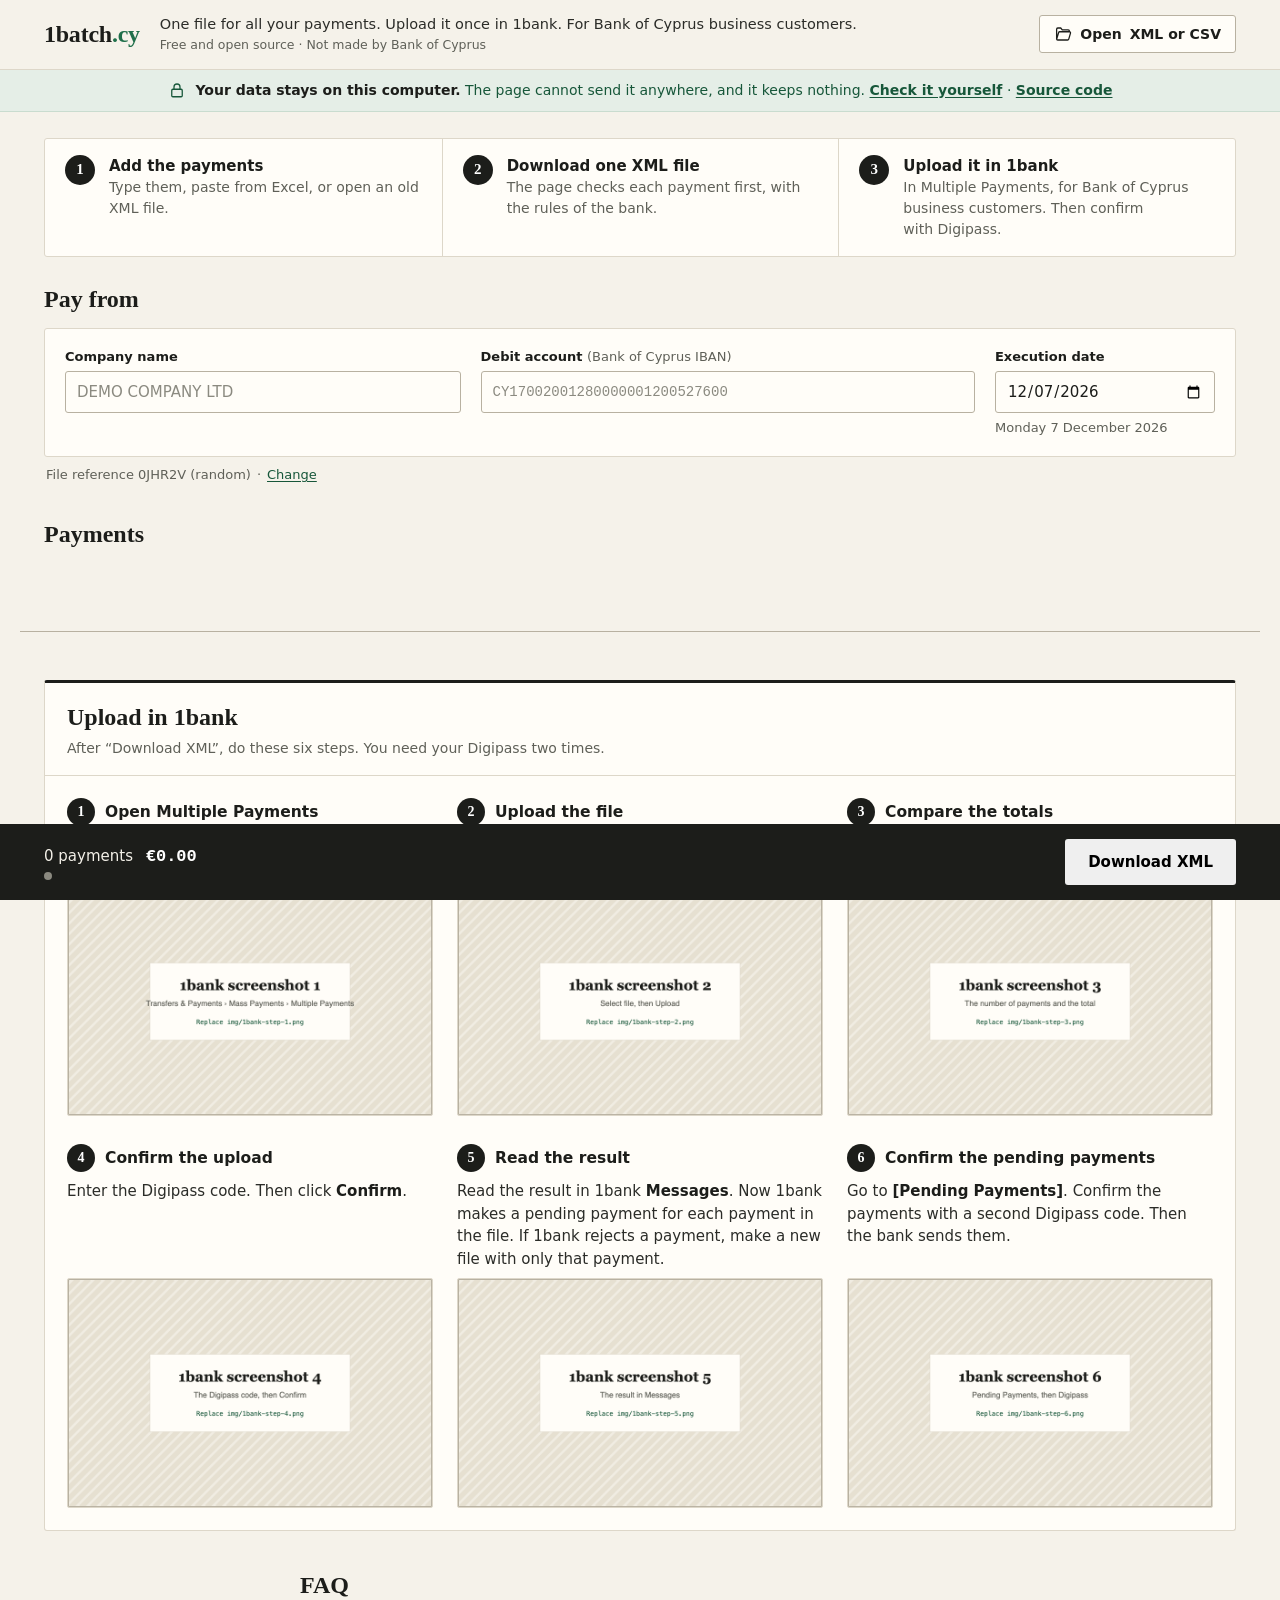
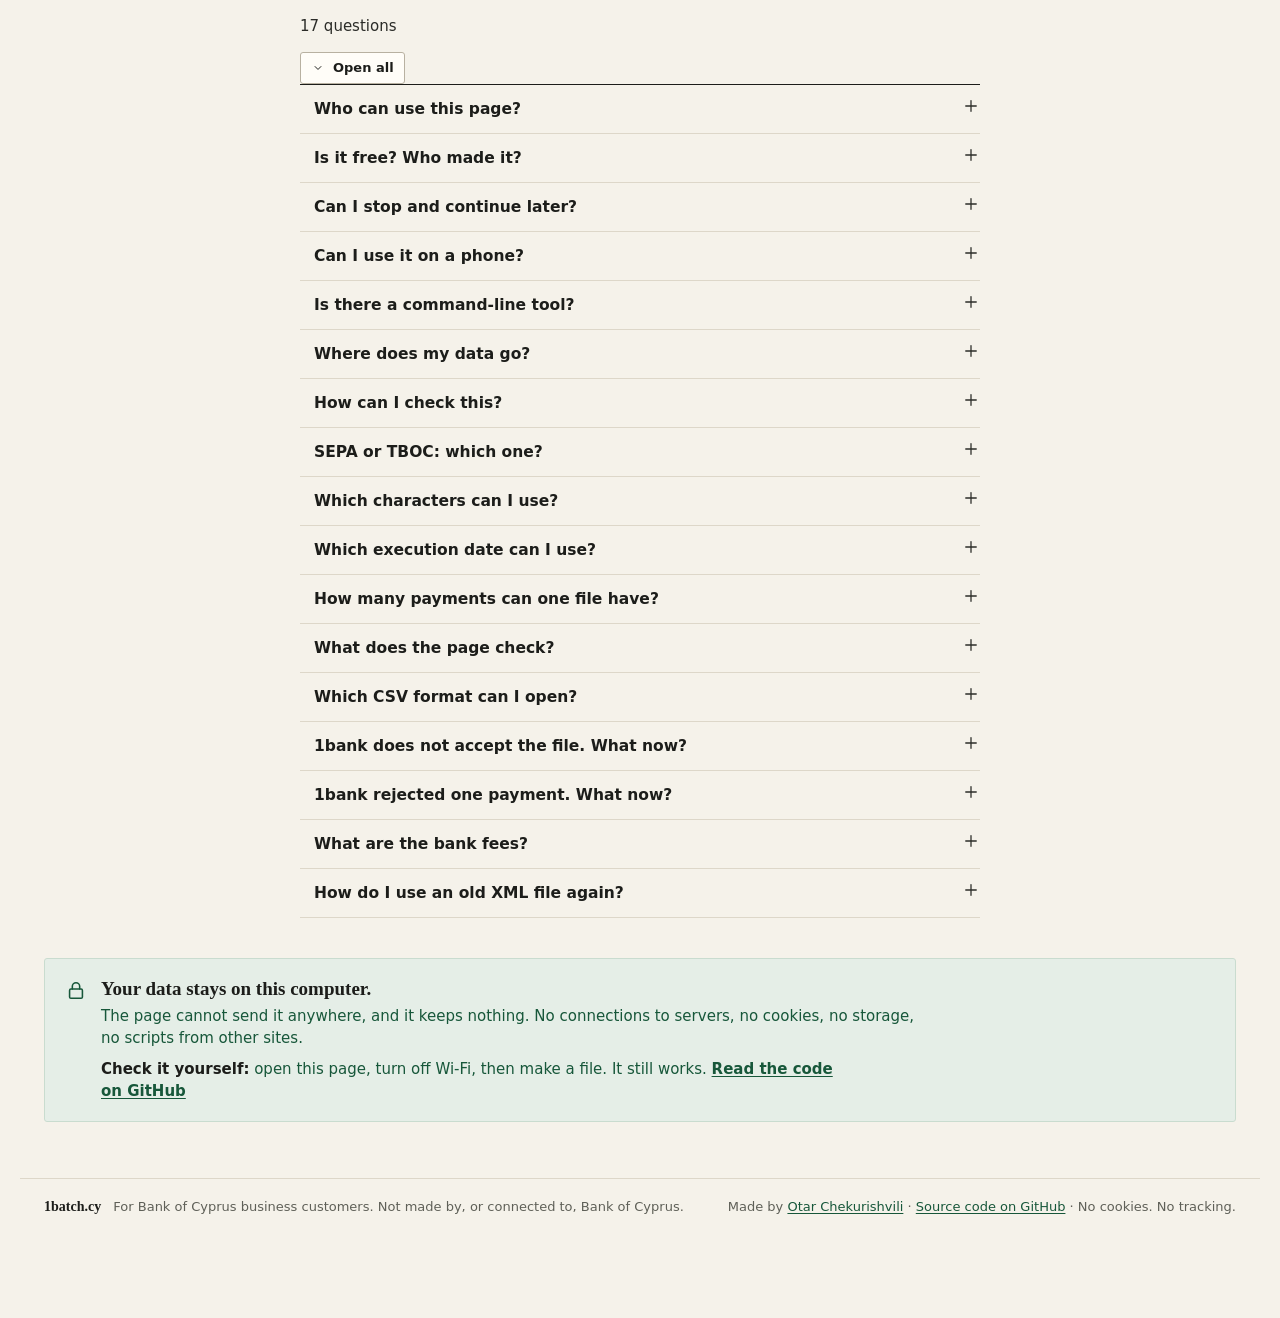
==== commit 44ed3911: "Rename the row button "Copy" to "Duplicate", with a new icon The row button and the button in the "⋯" ====
--- a/site/index.html
+++ b/site/index.html
@@ -361,7 +361,7 @@
     </label>
     <!-- Row buttons: one Tab stop. The arrow keys move between them. -->
     <div class="c-actions" role="toolbar">
-      <button type="button" class="icon-btn act-copy" data-row-action="duplicate" tabindex="-1"><svg class="icon" viewBox="0 0 24 24" aria-hidden="true"><rect x="8.5" y="8.5" width="11" height="11" rx="1.5"/><path d="M15.5 8.5V6A1.5 1.5 0 0 0 14 4.5H6A1.5 1.5 0 0 0 4.5 6v8A1.5 1.5 0 0 0 6 15.5h2.5"/></svg></button>
+      <button type="button" class="icon-btn act-duplicate" data-row-action="duplicate" tabindex="-1"><svg class="icon" viewBox="0 0 24 24" aria-hidden="true"><rect x="8.5" y="8.5" width="11" height="11" rx="1.5"/><path d="M15.5 8.5V6A1.5 1.5 0 0 0 14 4.5H6A1.5 1.5 0 0 0 4.5 6v8A1.5 1.5 0 0 0 6 15.5h2.5M14 11.5v5M11.5 14h5"/></svg></button>
       <button type="button" class="icon-btn icon-btn-danger act-delete" data-row-action="delete" tabindex="-1"><svg class="icon" viewBox="0 0 24 24" aria-hidden="true"><path d="M4.5 7h15M9.5 7V4.5h5V7M6.5 7l.8 12.5h9.4L17.5 7M10 10.5v6M14 10.5v6"/></svg></button>
       <button type="button" class="icon-btn act-more" data-row-action="more" aria-expanded="false" tabindex="0"><svg class="icon" viewBox="0 0 24 24" aria-hidden="true"><circle cx="6" cy="12" r="1.3"/><circle cx="12" cy="12" r="1.3"/><circle cx="18" cy="12" r="1.3"/></svg></button>
     </div>
@@ -381,7 +381,7 @@
       </label>
       <p class="rm-hint">Auto: TBOC for a Bank of Cyprus IBAN, SEPA for all other IBANs. The BIC is optional. TBOC payments do not use it.</p>
       <div class="rm-actions">
-        <button type="button" class="btn btn-quiet btn-sm rm-copy" data-row-action="duplicate">Copy</button>
+        <button type="button" class="btn btn-quiet btn-sm rm-duplicate" data-row-action="duplicate">Duplicate</button>
         <button type="button" class="btn btn-quiet btn-sm" data-row-action="up">Move up</button>
         <button type="button" class="btn btn-quiet btn-sm" data-row-action="down">Move down</button>
         <button type="button" class="btn btn-quiet btn-sm rm-delete" data-row-action="delete">Delete</button>
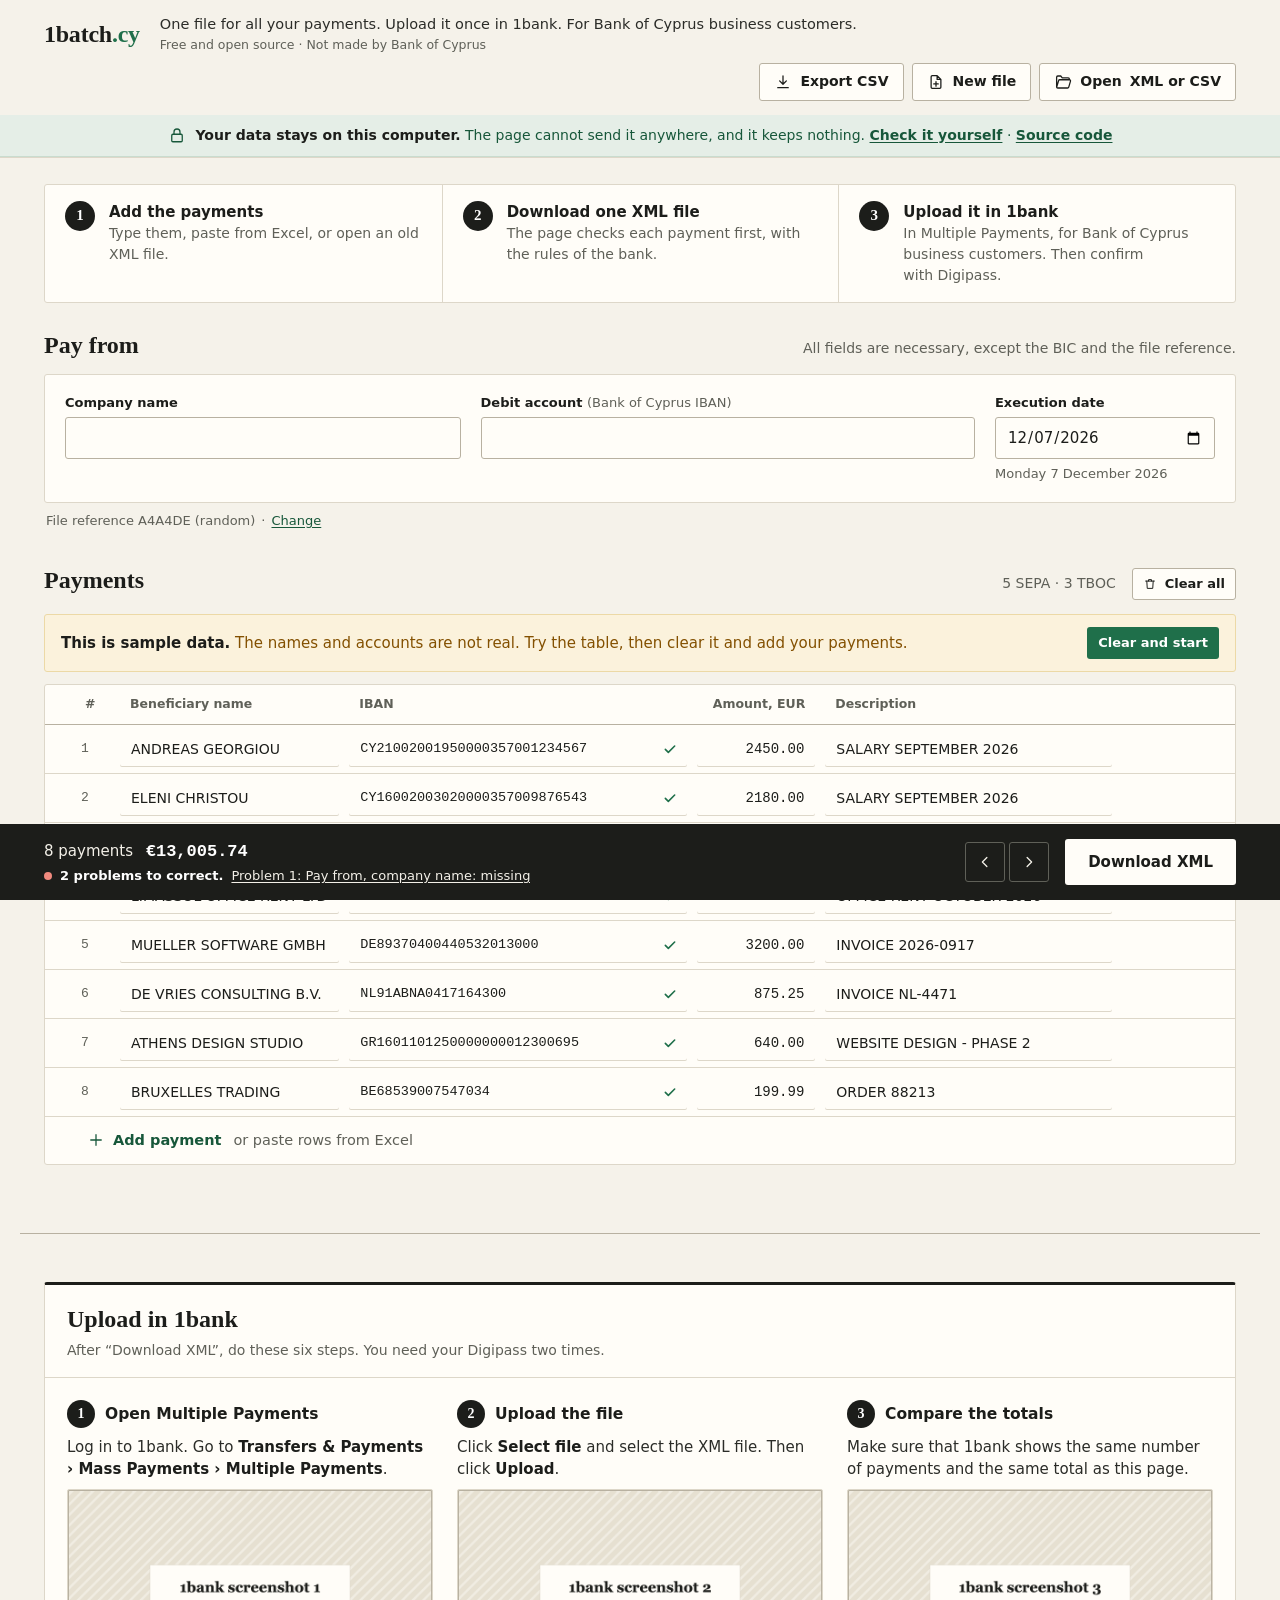
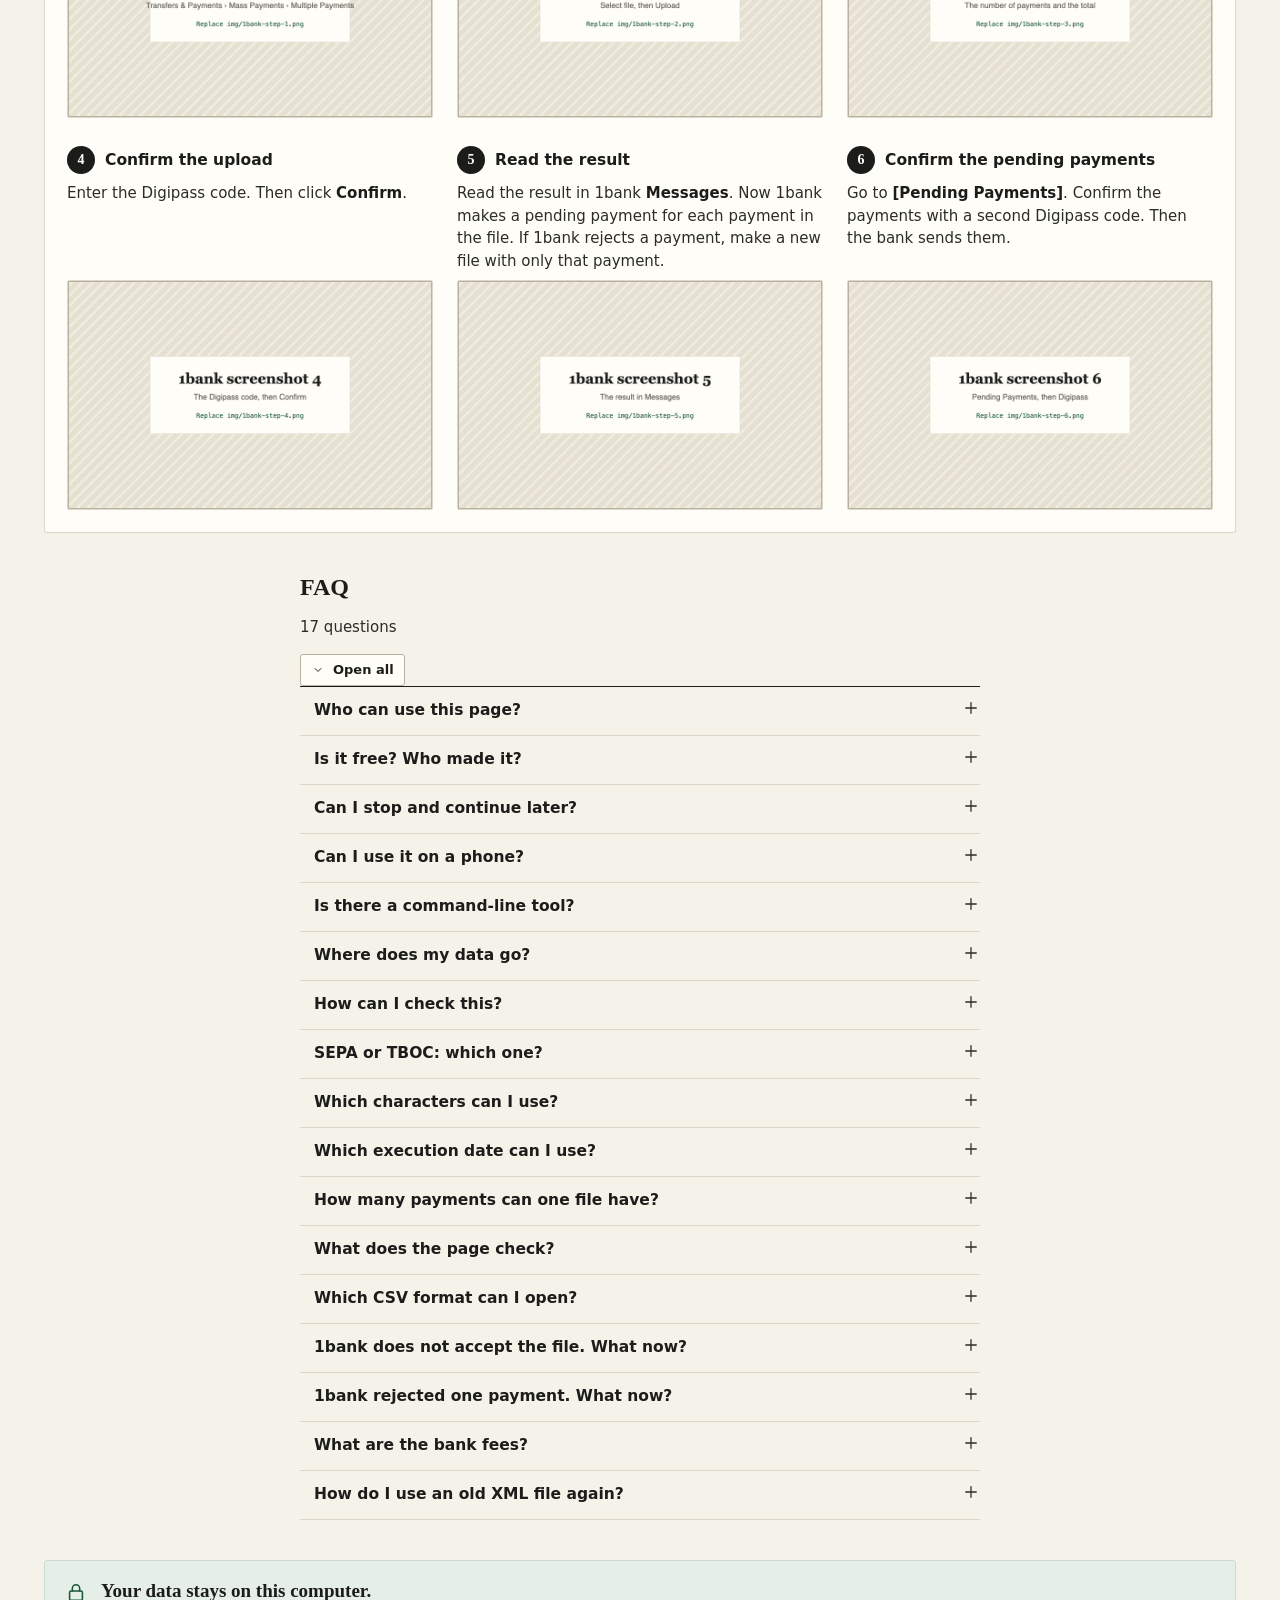
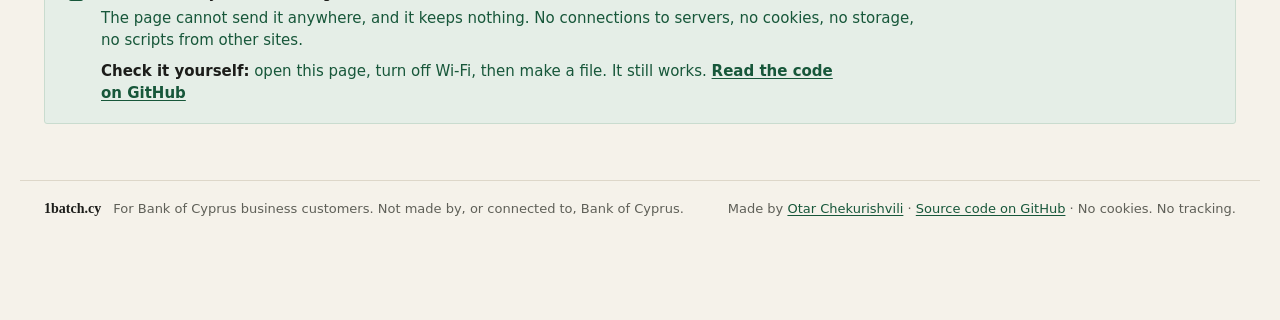
==== commit 2c1acbf6: "Correct the accessibility issues from the WCAG 2.2 review The changes come from an accessibility rev" ====
--- a/site/index.html
+++ b/site/index.html
@@ -18,9 +18,7 @@
 <title>1batch.cy · One payment file for Bank of Cyprus business customers</title>
 <meta name="description" content="For Bank of Cyprus business customers: put all your payments in one XML file and upload it once in 1bank. The page runs in your browser. It does not send or keep your data.">
 <meta name="author" content="Otar Chekurishvili">
-<link rel="icon" href="/favicon.ico" sizes="32x32">
-<link rel="icon" href="/favicon.svg" type="image/svg+xml">
-<link rel="apple-touch-icon" href="/apple-touch-icon.png">
+<link rel="icon" href="data:,">
 <link rel="stylesheet" href="/style.css">
 <script src="/app.js" defer></script>
 </head>
@@ -35,7 +33,7 @@
       <p class="tag-main">One file for all your payments. Upload it once in 1bank. For Bank of Cyprus business customers.</p>
       <p class="tag-sub">Free and open source · Not made by Bank of Cyprus</p>
     </div>
-    <nav class="top-actions" aria-label="File">
+    <div class="top-actions" role="group" aria-label="File">
       <button type="button" class="btn btn-quiet" data-action="export-csv" data-needs="payments" hidden>
         <svg class="icon" viewBox="0 0 24 24" aria-hidden="true"><path d="M12 4v11M7.5 10.5 12 15l4.5-4.5M5 19.5h14"/></svg>Export CSV
       </button>
@@ -45,15 +43,16 @@
       <button type="button" class="btn btn-quiet" data-action="open">
         <svg class="icon" viewBox="0 0 24 24" aria-hidden="true"><path d="M3.5 7V5.5A1.5 1.5 0 0 1 5 4h4l2 2.5h8A1.5 1.5 0 0 1 20.5 8v1M3.5 7v11.5A1.5 1.5 0 0 0 5 20h13.2a1.5 1.5 0 0 0 1.45-1.1L22 10.9a1.5 1.5 0 0 0-1.45-1.9H7.6a1.5 1.5 0 0 0-1.45 1.1L3.5 19"/></svg>Open<span class="lbl-long"> XML or CSV</span>
       </button>
-    </nav>
-  </div>
+    </div>
+  </div>
+
+  <!-- The privacy note is in the header, so that screen readers find it in a landmark -->
+  <p class="privacy-bar">
+    <svg class="icon" viewBox="0 0 24 24" aria-hidden="true"><rect x="5" y="11" width="14" height="10" rx="1.5"/><path d="M8 11V8a4 4 0 0 1 8 0v3"/></svg>
+    <span><strong>Your data stays on this computer.</strong> The page cannot send it anywhere, and it keeps nothing.
+    <a href="#privacy-check">Check it yourself</a> · <a href="https://github.com/otar/1batch.cy" rel="noopener noreferrer">Source code</a></span>
+  </p>
 </header>
-
-<p class="privacy-bar">
-  <svg class="icon" viewBox="0 0 24 24" aria-hidden="true"><rect x="5" y="11" width="14" height="10" rx="1.5"/><path d="M8 11V8a4 4 0 0 1 8 0v3"/></svg>
-  <span><strong>Your data stays on this computer.</strong> The page cannot send it anywhere, and it keeps nothing.
-  <a href="#privacy-check">Check it yourself</a> · <a href="https://github.com/otar/1batch.cy" rel="noopener noreferrer">Source code</a></span>
-</p>
 
 <!-- app.js removes this message when it starts -->
 <p class="noscript" id="no-js">This page needs JavaScript. The script runs only in your browser. Read app.js to see what it does.</p>
@@ -72,19 +71,23 @@
     <h1 class="sr-only">Make a payment file for 1bank</h1>
 
     <section class="block" id="debtor" aria-labelledby="debtor-title">
-      <h2 class="block-title" id="debtor-title">Pay from</h2>
-
+      <div class="block-head">
+        <h2 class="block-title" id="debtor-title">Pay from</h2>
+        <div class="block-tools"><p class="block-meta">All fields are necessary, except the BIC and the file reference.</p></div>
+      </div>
+
+      <!-- No example values in the fields: an example below a field stays when you type -->
       <div class="debtor-grid">
         <div class="field f-name">
           <label class="field-label" for="debtor-name">Company name</label>
-          <input class="input" id="debtor-name" data-debtor="name" type="text" placeholder="DEMO COMPANY LTD"
+          <input class="input" id="debtor-name" data-debtor="name" type="text" aria-required="true"
                  autocomplete="off" spellcheck="false" aria-describedby="debtor-name-msg">
           <div class="field-msg" id="debtor-name-msg" hidden></div>
         </div>
 
         <div class="field f-iban">
           <label class="field-label" for="debtor-iban">Debit account <span class="label-note">(Bank of Cyprus IBAN)</span></label>
-          <input class="input mono caps" id="debtor-iban" data-debtor="iban" type="text" placeholder="CY17002001280000001200527600"
+          <input class="input mono caps" id="debtor-iban" data-debtor="iban" type="text" aria-required="true"
                  autocomplete="off" spellcheck="false" autocapitalize="characters" aria-describedby="debtor-iban-msg debtor-iban-info">
           <div class="field-msg" id="debtor-iban-msg" hidden></div>
           <p class="field-info" id="debtor-iban-info"></p>
@@ -92,7 +95,7 @@
 
         <div class="field f-date">
           <label class="field-label" for="debtor-date">Execution date</label>
-          <input class="input" id="debtor-date" data-debtor="execDate" type="date"
+          <input class="input" id="debtor-date" data-debtor="execDate" type="date" aria-required="true"
                  autocomplete="off" aria-describedby="debtor-date-msg debtor-date-words">
           <div class="field-msg" id="debtor-date-msg" hidden></div>
           <p class="field-info" id="debtor-date-words"></p>
@@ -101,7 +104,7 @@
 
       <!-- The file reference is optional. One line. "Change" opens the field. -->
       <div class="ref">
-        <p class="ref-line"><span id="ref-text"></span><span aria-hidden="true">·</span><button type="button" class="link" id="ref-toggle" data-action="edit-ref" aria-expanded="false" aria-controls="ref-field">Change</button></p>
+        <p class="ref-line"><span id="ref-text"></span><span aria-hidden="true">·</span><button type="button" class="link" id="ref-toggle" data-action="edit-ref" aria-expanded="false" aria-controls="ref-field" aria-describedby="ref-text">Change</button></p>
         <div class="field ref-field" id="ref-field" hidden>
           <label class="field-label" for="debtor-ref">File reference</label>
           <input class="input mono" id="debtor-ref" data-debtor="batchRef" type="text"
@@ -133,15 +136,18 @@
       <div class="opened" id="opened" hidden>
         <div class="opened-head">
           <svg class="icon" viewBox="0 0 24 24" aria-hidden="true"><path d="M13.5 3.5H7A1.5 1.5 0 0 0 5.5 5v14A1.5 1.5 0 0 0 7 20.5h10a1.5 1.5 0 0 0 1.5-1.5V8.5zM13.5 3.5v5h5"/></svg>
-          <p class="opened-text" id="opened-text"></p>
+          <!-- tabindex="-1": after you open a file, app.js puts the focus here, so that a screen reader reads the message -->
+          <p class="opened-text" id="opened-text" tabindex="-1"></p>
           <button type="button" class="icon-btn" data-action="close-opened" aria-label="Close this message"><svg class="icon" viewBox="0 0 24 24" aria-hidden="true"><path d="M6 6l12 12M18 6 6 18"/></svg></button>
         </div>
         <div class="month" id="month" hidden>
           <strong>New month?</strong>
-          <label class="month-field"><span>Replace</span><input class="input mono" id="month-from" type="text" aria-label="Text to replace" autocomplete="off" spellcheck="false"></label>
-          <label class="month-field"><span>with</span><input class="input mono" id="month-to" type="text" aria-label="New text" autocomplete="off" spellcheck="false"></label>
+          <label class="month-field"><span>Replace</span><input class="input mono" id="month-from" type="text" autocomplete="off" spellcheck="false"></label>
+          <label class="month-field"><span>with</span><input class="input mono" id="month-to" type="text" aria-label="Replace with" autocomplete="off" spellcheck="false"></label>
           <span>in the descriptions.</span>
           <button type="button" class="btn btn-primary" id="month-btn" data-action="replace-month">Replace</button>
+          <!-- The description of each field that "Replace" will change -->
+          <span class="sr-only" id="will-change-note">“Replace” changes this description.</span>
         </div>
         <p class="opened-tip">To change the amounts fast: click the first amount and type the new amount. Then press Enter to go to the next amount.</p>
       </div>
@@ -191,6 +197,35 @@
     </section>
   </div>
 
+  <!-- Bottom bar: number of payments, total, and the main button. It comes directly after the editor
+       in the Tab order. style.css fixes it to the bottom of the window. -->
+  <section class="bar" id="bar" aria-label="Summary and download" translate="no">
+    <div class="bar-in">
+      <div class="bar-text">
+        <p class="bar-sum"><span id="bar-count">0 payments</span> <strong class="mono" id="bar-total">€0.00</strong></p>
+        <p class="bar-status" id="bar-status"></p>
+        <!-- Screen readers get the status from here, only when it changes -->
+        <p class="sr-only" id="bar-live" aria-live="polite"></p>
+      </div>
+      <div class="bar-nav" id="bar-nav" hidden>
+        <button type="button" class="bar-arrow" data-action="prev-problem" aria-label="Previous error"><svg class="icon" viewBox="0 0 24 24" aria-hidden="true"><path d="M14.5 6 8.5 12l6 6"/></svg></button>
+        <button type="button" class="bar-arrow" data-action="next-problem" aria-label="Next error"><svg class="icon" viewBox="0 0 24 24" aria-hidden="true"><path d="M9.5 6l6 6-6 6"/></svg></button>
+      </div>
+      <button type="button" class="btn btn-lg" id="bar-btn" data-action="download">Download XML</button>
+    </div>
+  </section>
+
+  <!-- A short message above the bottom bar. Screen readers get its text from #announcer. -->
+  <div class="toast" id="toast" hidden>
+    <div class="toast-text">
+      <p id="toast-text"></p>
+      <!-- After a new message, this line keeps the Undo of the last large change -->
+      <p class="toast-undo-text" id="toast-undo-text" hidden></p>
+    </div>
+    <button type="button" class="btn btn-quiet btn-sm" id="toast-undo" hidden>Undo <span class="key" id="toast-key">Ctrl+Z</span></button>
+    <button type="button" class="icon-btn" id="toast-close" aria-label="Close the message"><svg class="icon" viewBox="0 0 24 24" aria-hidden="true"><path d="M6 6l12 12M18 6 6 18"/></svg></button>
+  </div>
+
   <!-- Below the editor: three blocks, one under the other -->
   <div class="info">
     <section class="guide-card" id="upload" aria-labelledby="upload-title">
@@ -203,32 +238,32 @@
         <li class="guide-step" data-step="1">
           <h3 class="guide-sum"><span class="guide-n" aria-hidden="true">1</span>Open Multiple Payments</h3>
           <p>Log in to 1bank. Go to <strong>Transfers &amp; Payments › Mass Payments › Multiple Payments</strong>.</p>
-          <a class="shot" href="/img/1bank-step-1.png" target="_blank" rel="noopener"><img src="/img/1bank-step-1.png" alt="1bank: the Multiple Payments page" width="1600" height="1000" loading="lazy"></a>
+          <a class="shot" href="/img/1bank-step-1.png" target="_blank" rel="noopener"><img src="/img/1bank-step-1.png" alt="1bank: the Multiple Payments page" width="1600" height="1000" loading="lazy"><span class="sr-only"> (opens a larger image in a new tab)</span></a>
         </li>
         <li class="guide-step" data-step="2">
           <h3 class="guide-sum"><span class="guide-n" aria-hidden="true">2</span>Upload the file</h3>
           <p>Click <strong>Select file</strong> and select the XML file. Then click <strong>Upload</strong>.</p>
-          <a class="shot" href="/img/1bank-step-2.png" target="_blank" rel="noopener"><img src="/img/1bank-step-2.png" alt="1bank: Select file and Upload" width="1600" height="1000" loading="lazy"></a>
+          <a class="shot" href="/img/1bank-step-2.png" target="_blank" rel="noopener"><img src="/img/1bank-step-2.png" alt="1bank: Select file and Upload" width="1600" height="1000" loading="lazy"><span class="sr-only"> (opens a larger image in a new tab)</span></a>
         </li>
         <li class="guide-step" data-step="3">
           <h3 class="guide-sum"><span class="guide-n" aria-hidden="true">3</span>Compare the totals</h3>
           <p>Make sure that 1bank shows the same number of payments and the same total as this page.</p>
-          <a class="shot" href="/img/1bank-step-3.png" target="_blank" rel="noopener"><img src="/img/1bank-step-3.png" alt="1bank: the number of payments and the total" width="1600" height="1000" loading="lazy"></a>
+          <a class="shot" href="/img/1bank-step-3.png" target="_blank" rel="noopener"><img src="/img/1bank-step-3.png" alt="1bank: the number of payments and the total" width="1600" height="1000" loading="lazy"><span class="sr-only"> (opens a larger image in a new tab)</span></a>
         </li>
         <li class="guide-step" data-step="4">
           <h3 class="guide-sum"><span class="guide-n" aria-hidden="true">4</span>Confirm the upload</h3>
           <p>Enter the Digipass code. Then click <strong>Confirm</strong>.</p>
-          <a class="shot" href="/img/1bank-step-4.png" target="_blank" rel="noopener"><img src="/img/1bank-step-4.png" alt="1bank: the Digipass code and Confirm" width="1600" height="1000" loading="lazy"></a>
+          <a class="shot" href="/img/1bank-step-4.png" target="_blank" rel="noopener"><img src="/img/1bank-step-4.png" alt="1bank: the Digipass code and Confirm" width="1600" height="1000" loading="lazy"><span class="sr-only"> (opens a larger image in a new tab)</span></a>
         </li>
         <li class="guide-step" data-step="5">
           <h3 class="guide-sum"><span class="guide-n" aria-hidden="true">5</span>Read the result</h3>
           <p>Read the result in 1bank <strong>Messages</strong>. Now 1bank makes a pending payment for each payment in the file. If 1bank rejects a payment, make a new file with only that payment.</p>
-          <a class="shot" href="/img/1bank-step-5.png" target="_blank" rel="noopener"><img src="/img/1bank-step-5.png" alt="1bank: the result in Messages" width="1600" height="1000" loading="lazy"></a>
+          <a class="shot" href="/img/1bank-step-5.png" target="_blank" rel="noopener"><img src="/img/1bank-step-5.png" alt="1bank: the result in Messages" width="1600" height="1000" loading="lazy"><span class="sr-only"> (opens a larger image in a new tab)</span></a>
         </li>
         <li class="guide-step" data-step="6">
           <h3 class="guide-sum"><span class="guide-n" aria-hidden="true">6</span>Confirm the pending payments</h3>
           <p>Go to <strong>[Pending Payments]</strong>. Confirm the payments with a second Digipass code. Then the bank sends them.</p>
-          <a class="shot" href="/img/1bank-step-6.png" target="_blank" rel="noopener"><img src="/img/1bank-step-6.png" alt="1bank: the pending payments" width="1600" height="1000" loading="lazy"></a>
+          <a class="shot" href="/img/1bank-step-6.png" target="_blank" rel="noopener"><img src="/img/1bank-step-6.png" alt="1bank: the pending payments" width="1600" height="1000" loading="lazy"><span class="sr-only"> (opens a larger image in a new tab)</span></a>
         </li>
       </ol>
     </section>
@@ -274,7 +309,7 @@
           </details>
           <details class="faq-item">
             <summary><span class="faq-n" aria-hidden="true"></span><span class="faq-q">SEPA or TBOC: which one?</span><span class="faq-btn" aria-hidden="true"><svg class="icon" viewBox="0 0 24 24"><path d="M5 12h14"/><path class="v" d="M12 5v14"/></svg></span></summary>
-            <div class="faq-a"><p>TBOC is a transfer to a Bank of Cyprus account. SEPA is a euro transfer to a bank in the SEPA zone. The page sets the type from the IBAN. To change it, click “⋯” on the row.</p></div>
+            <div class="faq-a"><p>TBOC is a transfer to a Bank of Cyprus account. SEPA is a euro transfer to a bank in the SEPA zone. The page sets the type from the IBAN. To change it, use the “Type, BIC and more” button (⋯) on the row.</p></div>
           </details>
           <details class="faq-item">
             <summary><span class="faq-n" aria-hidden="true"></span><span class="faq-q">Which characters can I use?</span><span class="faq-btn" aria-hidden="true"><svg class="icon" viewBox="0 0 24 24"><path d="M5 12h14"/><path class="v" d="M12 5v14"/></svg></span></summary>
@@ -341,27 +376,27 @@
     </div>
     <label class="c-name">
       <span class="c-label">Beneficiary name</span>
-      <input class="input" data-field="name" type="text" placeholder="Name as on the account" autocomplete="off" spellcheck="false">
+      <input class="input" data-field="name" type="text" placeholder="Name as on the account" aria-required="true" autocomplete="off" spellcheck="false">
     </label>
     <div class="c-iban">
       <label class="c-label iban-label">IBAN</label>
       <div class="iban-wrap">
-        <input class="input mono caps" data-field="iban" type="text" placeholder="IBAN" autocomplete="off" spellcheck="false" autocapitalize="characters">
+        <input class="input mono caps" data-field="iban" type="text" placeholder="IBAN" aria-required="true" autocomplete="off" spellcheck="false" autocapitalize="characters">
         <span class="iban-marks"><span class="type-tag" data-row-action="more" aria-hidden="true" hidden></span><span class="iban-ok" aria-hidden="true" hidden><svg class="icon" viewBox="0 0 24 24"><path d="M5 12.5l4.5 4.5L19 7.5"/></svg></span></span>
       </div>
       <p class="iban-info"></p>
     </div>
     <label class="c-amount">
       <span class="c-label">Amount, EUR</span>
-      <input class="input" data-field="amount" type="text" inputmode="decimal" placeholder="0.00" autocomplete="off" spellcheck="false">
+      <input class="input" data-field="amount" type="text" inputmode="decimal" placeholder="0.00" aria-required="true" autocomplete="off" spellcheck="false">
     </label>
     <label class="c-desc">
       <span class="c-label">Description</span>
-      <input class="input" data-field="desc" type="text" placeholder="What the payment is for" autocomplete="off" spellcheck="false">
+      <input class="input" data-field="desc" type="text" placeholder="What the payment is for" aria-required="true" autocomplete="off" spellcheck="false">
     </label>
     <!-- Row buttons: one Tab stop. The arrow keys move between them. -->
     <div class="c-actions" role="toolbar">
-      <button type="button" class="icon-btn act-duplicate" data-row-action="duplicate" tabindex="-1"><svg class="icon" viewBox="0 0 24 24" aria-hidden="true"><rect x="8.5" y="8.5" width="11" height="11" rx="1.5"/><path d="M15.5 8.5V6A1.5 1.5 0 0 0 14 4.5H6A1.5 1.5 0 0 0 4.5 6v8A1.5 1.5 0 0 0 6 15.5h2.5M14 11.5v5M11.5 14h5"/></svg></button>
+      <button type="button" class="icon-btn act-copy" data-row-action="duplicate" tabindex="-1"><svg class="icon" viewBox="0 0 24 24" aria-hidden="true"><rect x="8.5" y="8.5" width="11" height="11" rx="1.5"/><path d="M15.5 8.5V6A1.5 1.5 0 0 0 14 4.5H6A1.5 1.5 0 0 0 4.5 6v8A1.5 1.5 0 0 0 6 15.5h2.5"/></svg></button>
       <button type="button" class="icon-btn icon-btn-danger act-delete" data-row-action="delete" tabindex="-1"><svg class="icon" viewBox="0 0 24 24" aria-hidden="true"><path d="M4.5 7h15M9.5 7V4.5h5V7M6.5 7l.8 12.5h9.4L17.5 7M10 10.5v6M14 10.5v6"/></svg></button>
       <button type="button" class="icon-btn act-more" data-row-action="more" aria-expanded="false" tabindex="0"><svg class="icon" viewBox="0 0 24 24" aria-hidden="true"><circle cx="6" cy="12" r="1.3"/><circle cx="12" cy="12" r="1.3"/><circle cx="18" cy="12" r="1.3"/></svg></button>
     </div>
@@ -381,7 +416,7 @@
       </label>
       <p class="rm-hint">Auto: TBOC for a Bank of Cyprus IBAN, SEPA for all other IBANs. The BIC is optional. TBOC payments do not use it.</p>
       <div class="rm-actions">
-        <button type="button" class="btn btn-quiet btn-sm rm-duplicate" data-row-action="duplicate">Duplicate</button>
+        <button type="button" class="btn btn-quiet btn-sm rm-copy" data-row-action="duplicate">Copy</button>
         <button type="button" class="btn btn-quiet btn-sm" data-row-action="up">Move up</button>
         <button type="button" class="btn btn-quiet btn-sm" data-row-action="down">Move down</button>
         <button type="button" class="btn btn-quiet btn-sm rm-delete" data-row-action="delete">Delete</button>
@@ -390,36 +425,22 @@
   </li>
 </template>
 
-<!-- Bottom bar: number of payments, total, and the main button -->
-<div class="bar" id="bar" translate="no">
-  <div class="bar-in">
-    <div class="bar-text">
-      <p class="bar-sum"><span id="bar-count">0 payments</span> <strong class="mono" id="bar-total">€0.00</strong></p>
-      <p class="bar-status" id="bar-status" aria-live="polite"></p>
-    </div>
-    <div class="bar-nav" id="bar-nav" hidden>
-      <button type="button" class="bar-arrow" data-action="prev-problem" aria-label="Previous problem"><svg class="icon" viewBox="0 0 24 24" aria-hidden="true"><path d="M14.5 6 8.5 12l6 6"/></svg></button>
-      <button type="button" class="bar-arrow" data-action="next-problem" aria-label="Next problem"><svg class="icon" viewBox="0 0 24 24" aria-hidden="true"><path d="M9.5 6l6 6-6 6"/></svg></button>
-    </div>
-    <button type="button" class="btn btn-lg" id="bar-btn" data-action="download">Download XML</button>
-  </div>
-</div>
-
 <!-- After the download: what to compare in 1bank, and the upload steps -->
-<dialog class="dialog dialog-done" id="done" aria-labelledby="done-title" translate="no">
+<!-- aria-describedby: screen readers read the file name and the three values with the title -->
+<dialog class="dialog dialog-done" id="done" aria-labelledby="done-title" aria-describedby="done-file done-nums done-note" translate="no">
   <div class="done-head">
     <span class="done-ok" aria-hidden="true"><svg class="icon" viewBox="0 0 24 24"><path d="M5 12.5l4.5 4.5L19 7.5"/></svg></span>
     <div>
       <h2 class="dialog-title" id="done-title">The file is ready</h2>
-      <p class="done-file"><span class="mono" id="done-name"></span> is downloaded.</p>
-    </div>
-  </div>
-  <dl class="done-nums">
+      <p class="done-file" id="done-file"><span class="mono" id="done-name"></span> is downloaded.</p>
+    </div>
+  </div>
+  <dl class="done-nums" id="done-nums">
     <div><dt>Payments</dt><dd class="mono" id="done-count"></dd></div>
     <div><dt>Total</dt><dd class="mono" id="done-total"></dd></div>
     <div><dt>Execution date</dt><dd class="done-date" id="done-date"></dd></div>
   </dl>
-  <p class="done-note">1bank must show the same three values.</p>
+  <p class="done-note" id="done-note">1bank must show the same three values.</p>
   <h3 class="done-sub">Upload the file in 1bank</h3>
   <div id="done-guide"></div>
   <p class="done-keep"><strong>Keep this file.</strong> Next month, open it here. Then change only what is new.</p>
@@ -435,12 +456,6 @@
   <div class="dialog-actions" id="dialog-actions"></div>
 </dialog>
 
-<div class="toast" id="toast" role="status" hidden>
-  <p id="toast-text"></p>
-  <button type="button" class="btn btn-quiet btn-sm" id="toast-undo" hidden>Undo</button>
-  <button type="button" class="icon-btn" id="toast-close" aria-label="Close the message"><svg class="icon" viewBox="0 0 24 24" aria-hidden="true"><path d="M6 6l12 12M18 6 6 18"/></svg></button>
-</div>
-
 <p class="sr-only" id="announcer" aria-live="polite"></p>
 
 <div class="drop" id="drop" hidden><p>Drop the XML or CSV file to open it</p></div>
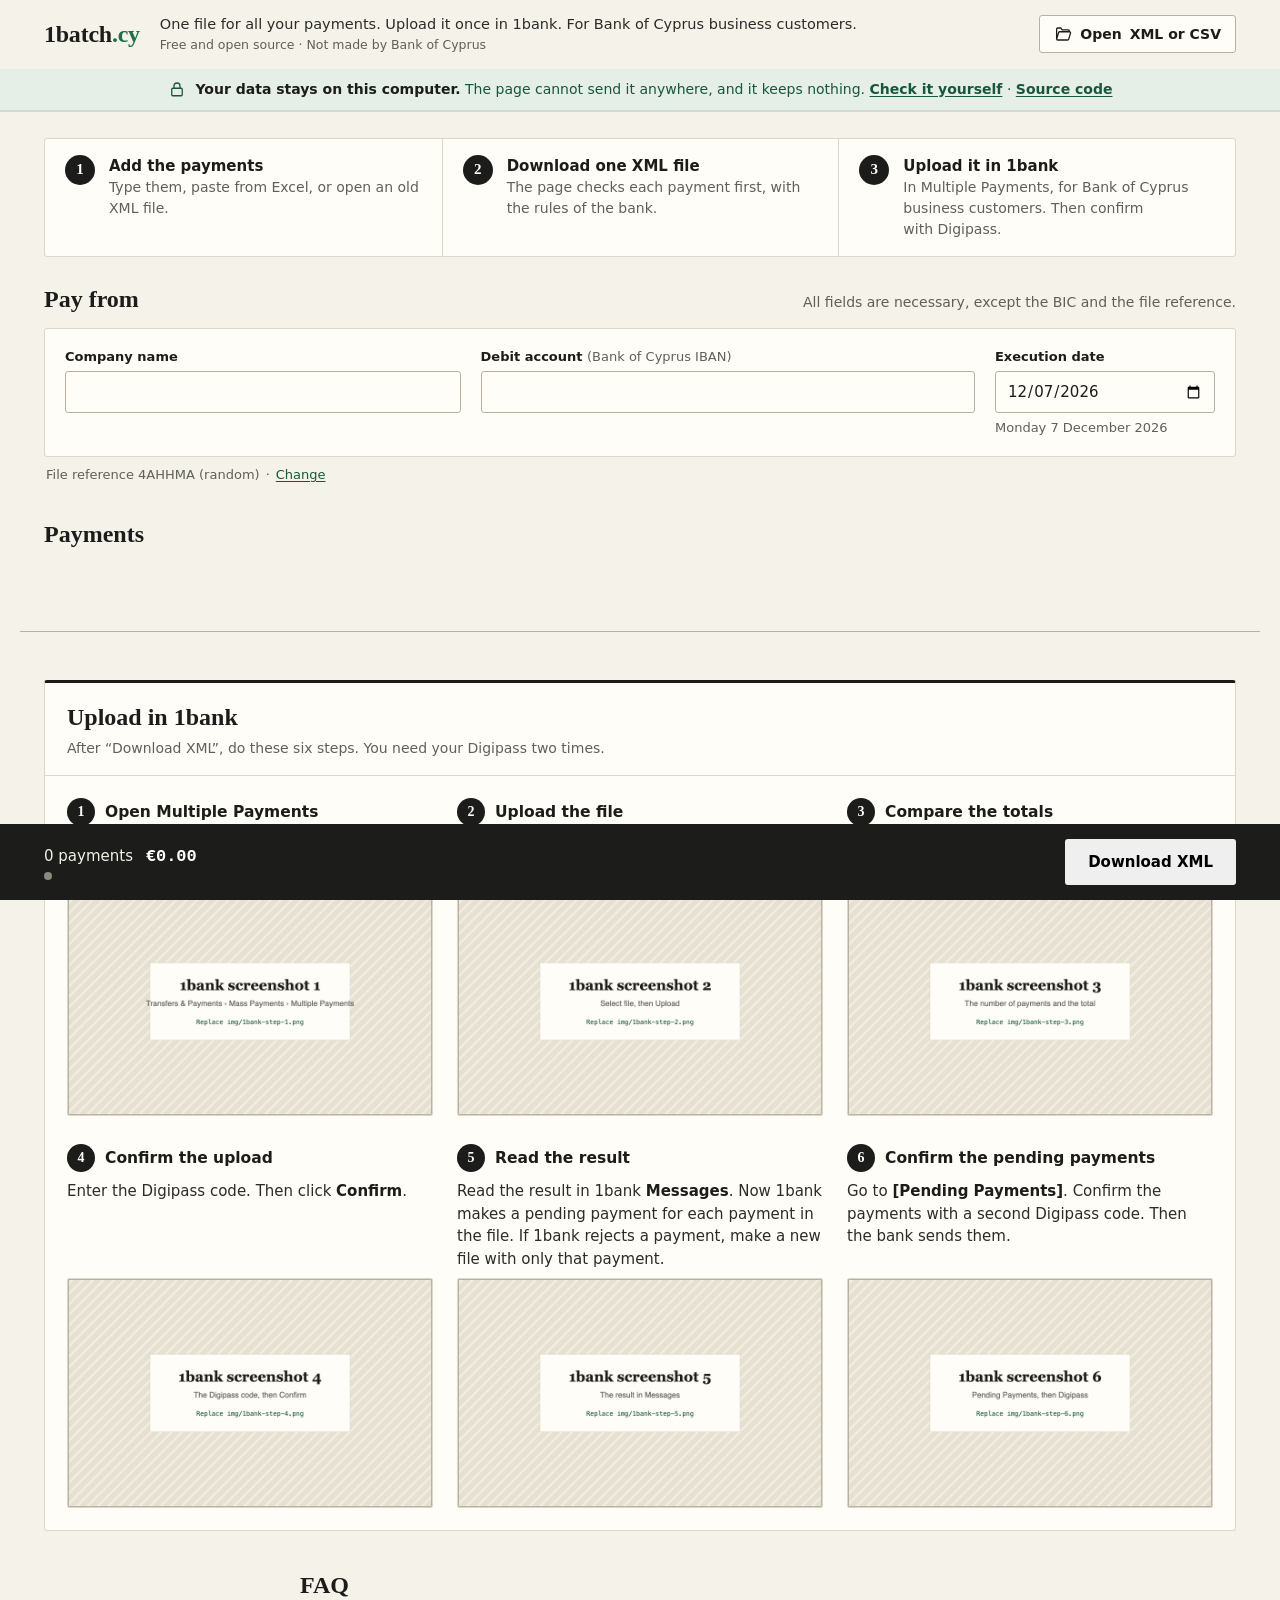
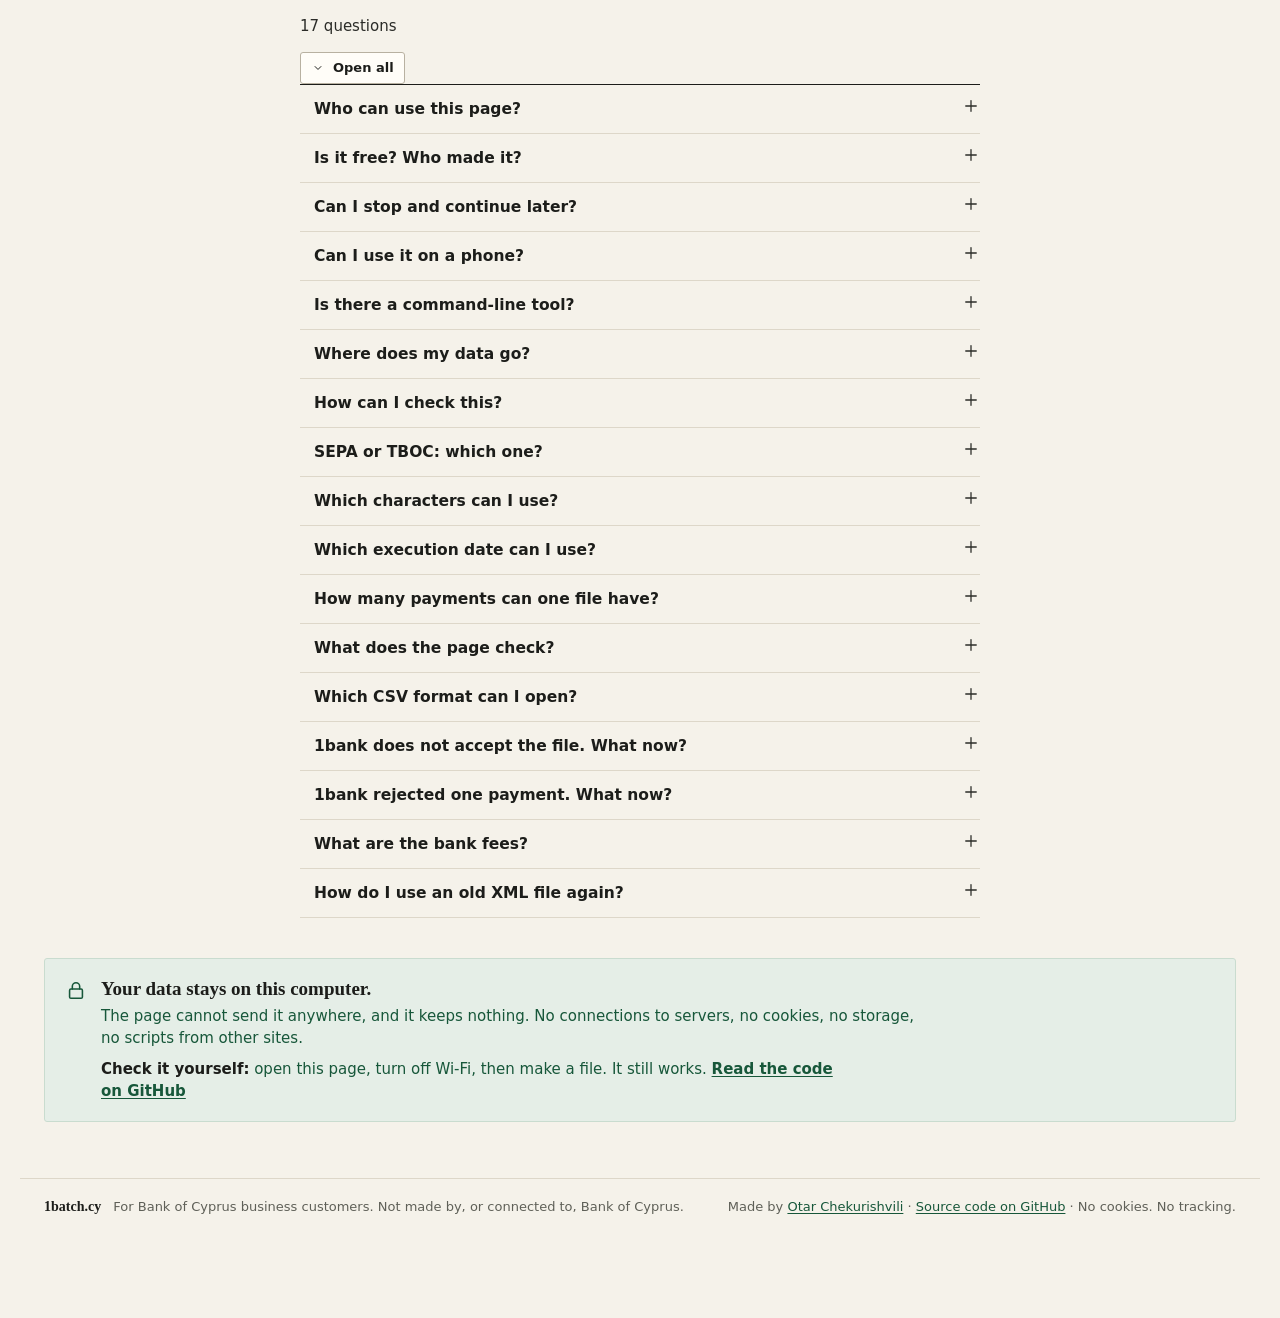
==== commit ac8dcf72: "Merge branch 'main' into fix/wcag-accessibility-issues" ====
--- a/site/index.html
+++ b/site/index.html
@@ -18,7 +18,9 @@
 <title>1batch.cy · One payment file for Bank of Cyprus business customers</title>
 <meta name="description" content="For Bank of Cyprus business customers: put all your payments in one XML file and upload it once in 1bank. The page runs in your browser. It does not send or keep your data.">
 <meta name="author" content="Otar Chekurishvili">
-<link rel="icon" href="data:,">
+<link rel="icon" href="/favicon.ico" sizes="32x32">
+<link rel="icon" href="/favicon.svg" type="image/svg+xml">
+<link rel="apple-touch-icon" href="/apple-touch-icon.png">
 <link rel="stylesheet" href="/style.css">
 <script src="/app.js" defer></script>
 </head>
@@ -396,7 +398,7 @@
     </label>
     <!-- Row buttons: one Tab stop. The arrow keys move between them. -->
     <div class="c-actions" role="toolbar">
-      <button type="button" class="icon-btn act-copy" data-row-action="duplicate" tabindex="-1"><svg class="icon" viewBox="0 0 24 24" aria-hidden="true"><rect x="8.5" y="8.5" width="11" height="11" rx="1.5"/><path d="M15.5 8.5V6A1.5 1.5 0 0 0 14 4.5H6A1.5 1.5 0 0 0 4.5 6v8A1.5 1.5 0 0 0 6 15.5h2.5"/></svg></button>
+      <button type="button" class="icon-btn act-duplicate" data-row-action="duplicate" tabindex="-1"><svg class="icon" viewBox="0 0 24 24" aria-hidden="true"><rect x="8.5" y="8.5" width="11" height="11" rx="1.5"/><path d="M15.5 8.5V6A1.5 1.5 0 0 0 14 4.5H6A1.5 1.5 0 0 0 4.5 6v8A1.5 1.5 0 0 0 6 15.5h2.5M14 11.5v5M11.5 14h5"/></svg></button>
       <button type="button" class="icon-btn icon-btn-danger act-delete" data-row-action="delete" tabindex="-1"><svg class="icon" viewBox="0 0 24 24" aria-hidden="true"><path d="M4.5 7h15M9.5 7V4.5h5V7M6.5 7l.8 12.5h9.4L17.5 7M10 10.5v6M14 10.5v6"/></svg></button>
       <button type="button" class="icon-btn act-more" data-row-action="more" aria-expanded="false" tabindex="0"><svg class="icon" viewBox="0 0 24 24" aria-hidden="true"><circle cx="6" cy="12" r="1.3"/><circle cx="12" cy="12" r="1.3"/><circle cx="18" cy="12" r="1.3"/></svg></button>
     </div>
@@ -416,7 +418,7 @@
       </label>
       <p class="rm-hint">Auto: TBOC for a Bank of Cyprus IBAN, SEPA for all other IBANs. The BIC is optional. TBOC payments do not use it.</p>
       <div class="rm-actions">
-        <button type="button" class="btn btn-quiet btn-sm rm-copy" data-row-action="duplicate">Copy</button>
+        <button type="button" class="btn btn-quiet btn-sm rm-duplicate" data-row-action="duplicate">Duplicate</button>
         <button type="button" class="btn btn-quiet btn-sm" data-row-action="up">Move up</button>
         <button type="button" class="btn btn-quiet btn-sm" data-row-action="down">Move down</button>
         <button type="button" class="btn btn-quiet btn-sm rm-delete" data-row-action="delete">Delete</button>
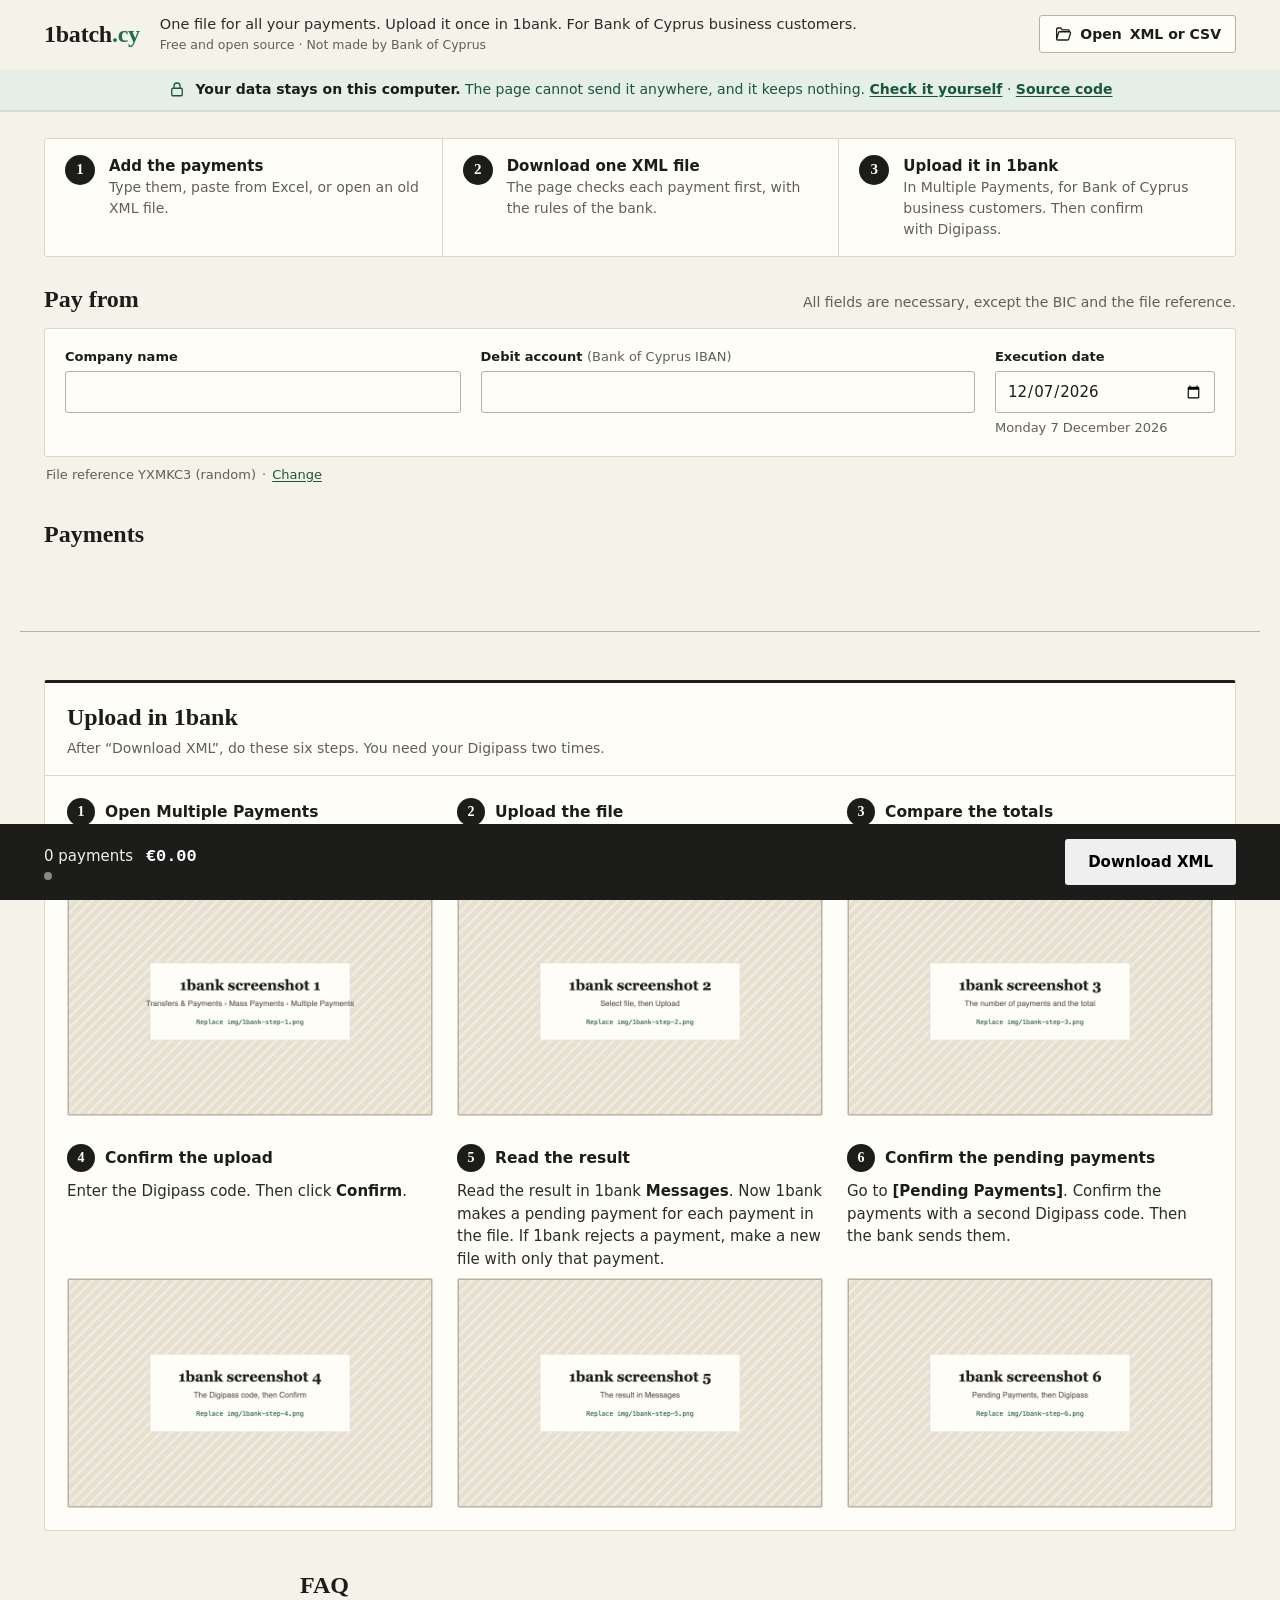
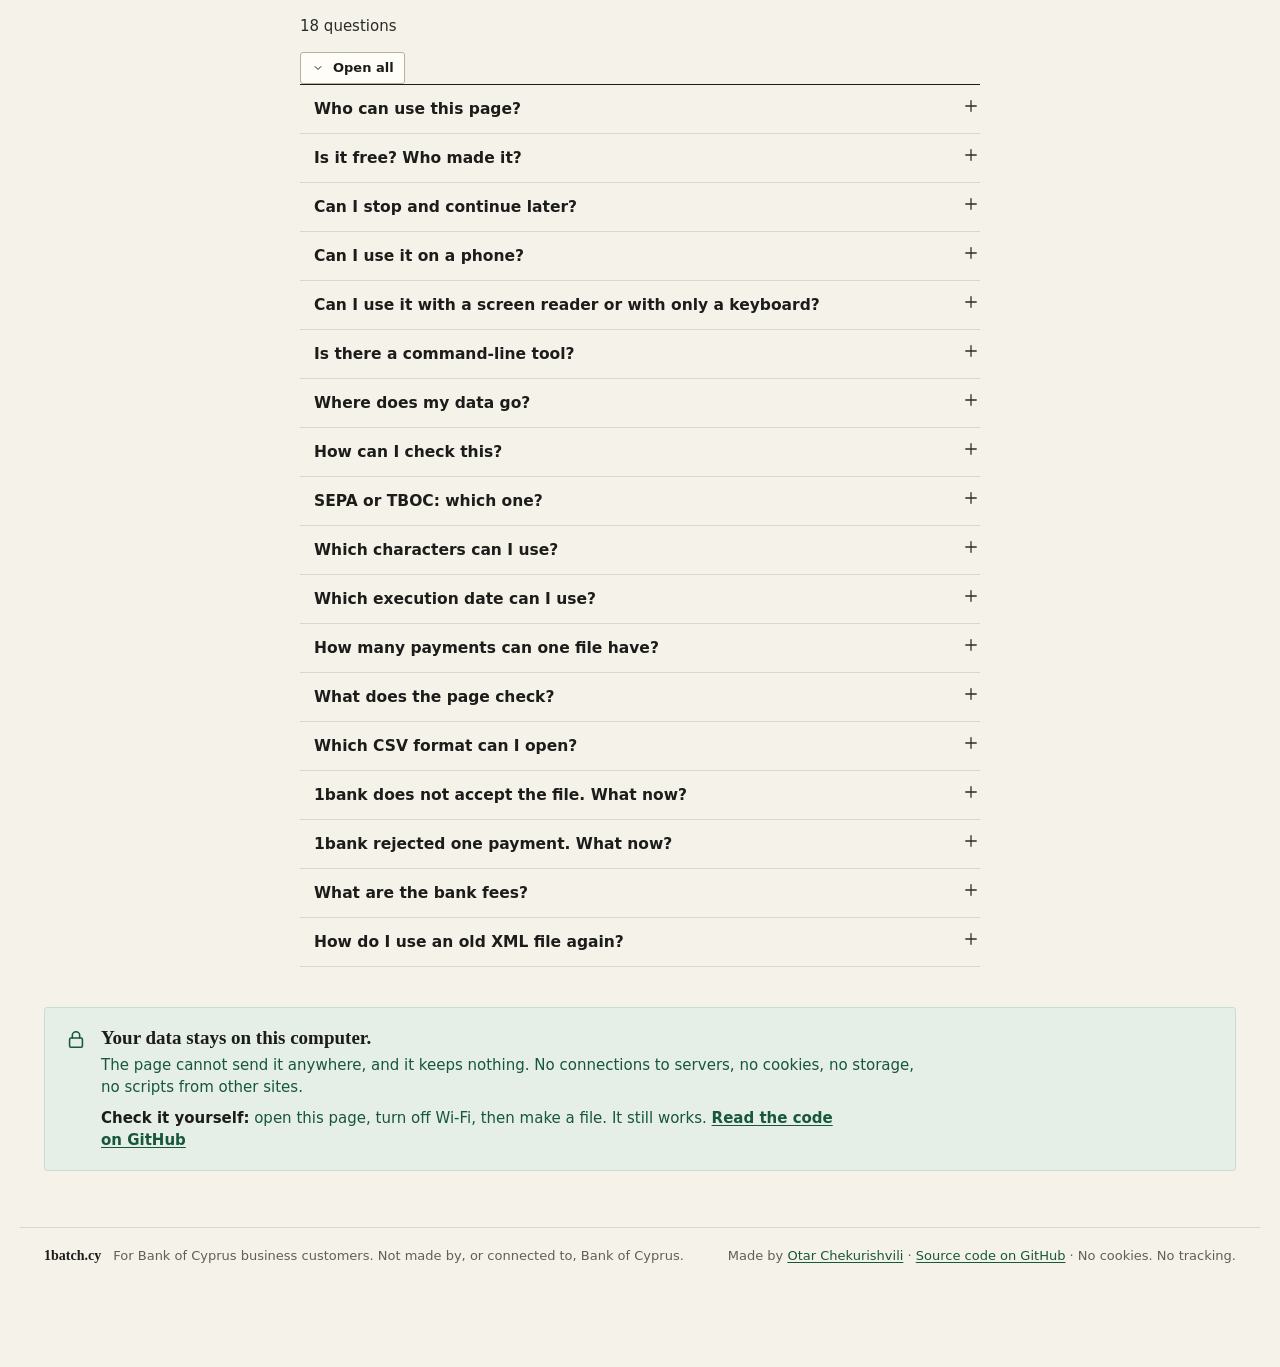
==== commit 60e895f7: "Add an accessibility question to the FAQ, and correct two small issues - "Download XML" with an empt" ====
--- a/site/index.html
+++ b/site/index.html
@@ -273,7 +273,7 @@
     <section class="faq" id="faq" aria-labelledby="faq-title">
       <div class="faq-head">
         <h2 class="info-title" id="faq-title">FAQ</h2>
-        <p class="faq-count" id="faq-count">17 questions</p>
+        <p class="faq-count" id="faq-count">18 questions</p>
         <!-- app.js changes the text to "Close all" when all the answers are open -->
         <button type="button" class="btn btn-quiet btn-sm faq-toggle" id="faq-toggle" data-action="faq-toggle" aria-controls="faq-list">
           <svg class="icon icon-sm" viewBox="0 0 24 24" aria-hidden="true"><path d="M7 9.5l5 5 5-5"/></svg><span id="faq-toggle-text">Open all</span>
@@ -296,6 +296,10 @@
           <details class="faq-item">
             <summary><span class="faq-n" aria-hidden="true"></span><span class="faq-q">Can I use it on a phone?</span><span class="faq-btn" aria-hidden="true"><svg class="icon" viewBox="0 0 24 24"><path d="M5 12h14"/><path class="v" d="M12 5v14"/></svg></span></summary>
             <div class="faq-a"><p>Yes. On a phone, each payment shows as a card. For a large batch, a computer is faster: you can paste from Excel and use the keyboard.</p></div>
+          </details>
+          <details class="faq-item">
+            <summary><span class="faq-n" aria-hidden="true"></span><span class="faq-q">Can I use it with a screen reader or with only a keyboard?</span><span class="faq-btn" aria-hidden="true"><svg class="icon" viewBox="0 0 24 24"><path d="M5 12h14"/><path class="v" d="M12 5v14"/></svg></span></summary>
+            <div class="faq-a"><p>Yes. The target is WCAG 2.2, level AA. All functions work with the keyboard, and Ctrl+Z (⌘Z on a Mac) also does Undo. Automatic tests examine the keyboard, the focus, the contrast and the labels. Tests with screen readers are not complete yet. One exception: autocomplete is off for privacy, so your browser does not fill in the company name. If something does not work for you, <a href="https://github.com/otar/1batch.cy/issues" rel="noopener noreferrer">report it on GitHub</a>.</p></div>
           </details>
           <details class="faq-item">
             <summary><span class="faq-n" aria-hidden="true"></span><span class="faq-q">Is there a command-line tool?</span><span class="faq-btn" aria-hidden="true"><svg class="icon" viewBox="0 0 24 24"><path d="M5 12h14"/><path class="v" d="M12 5v14"/></svg></span></summary>
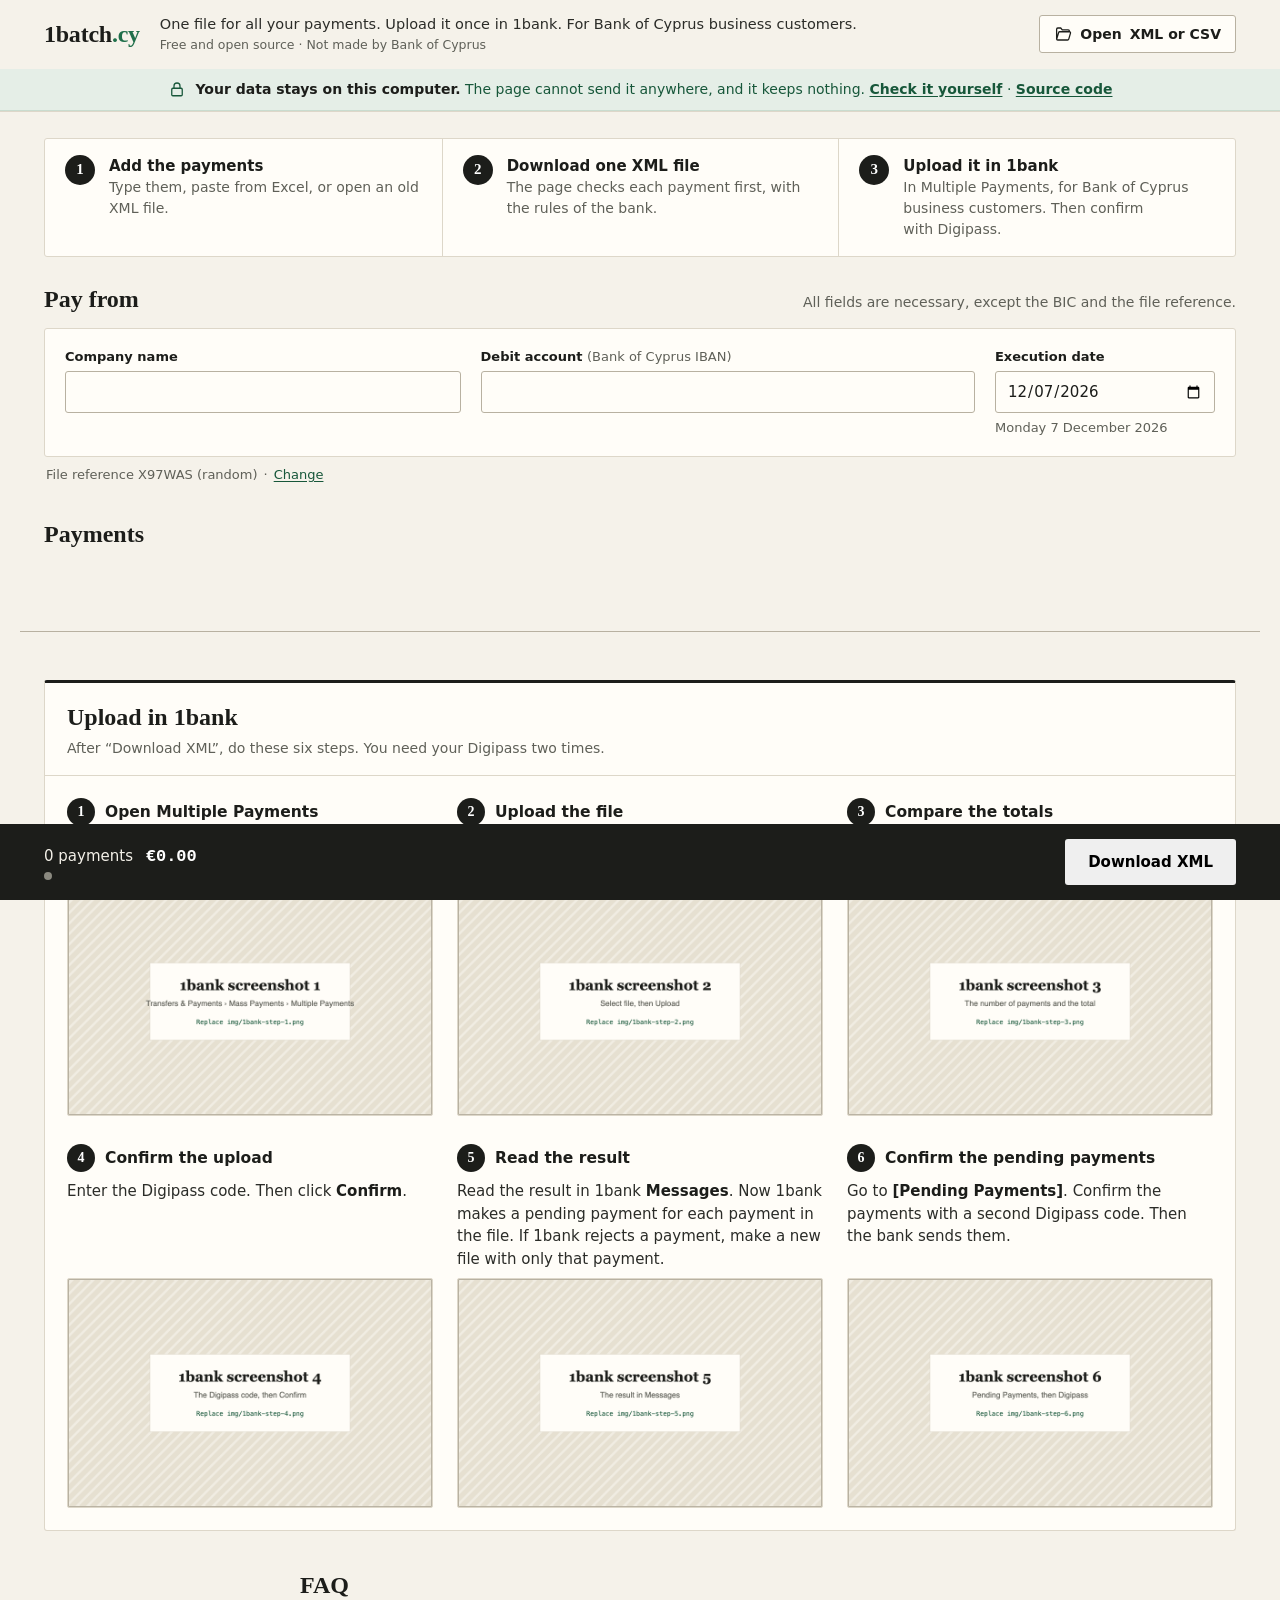
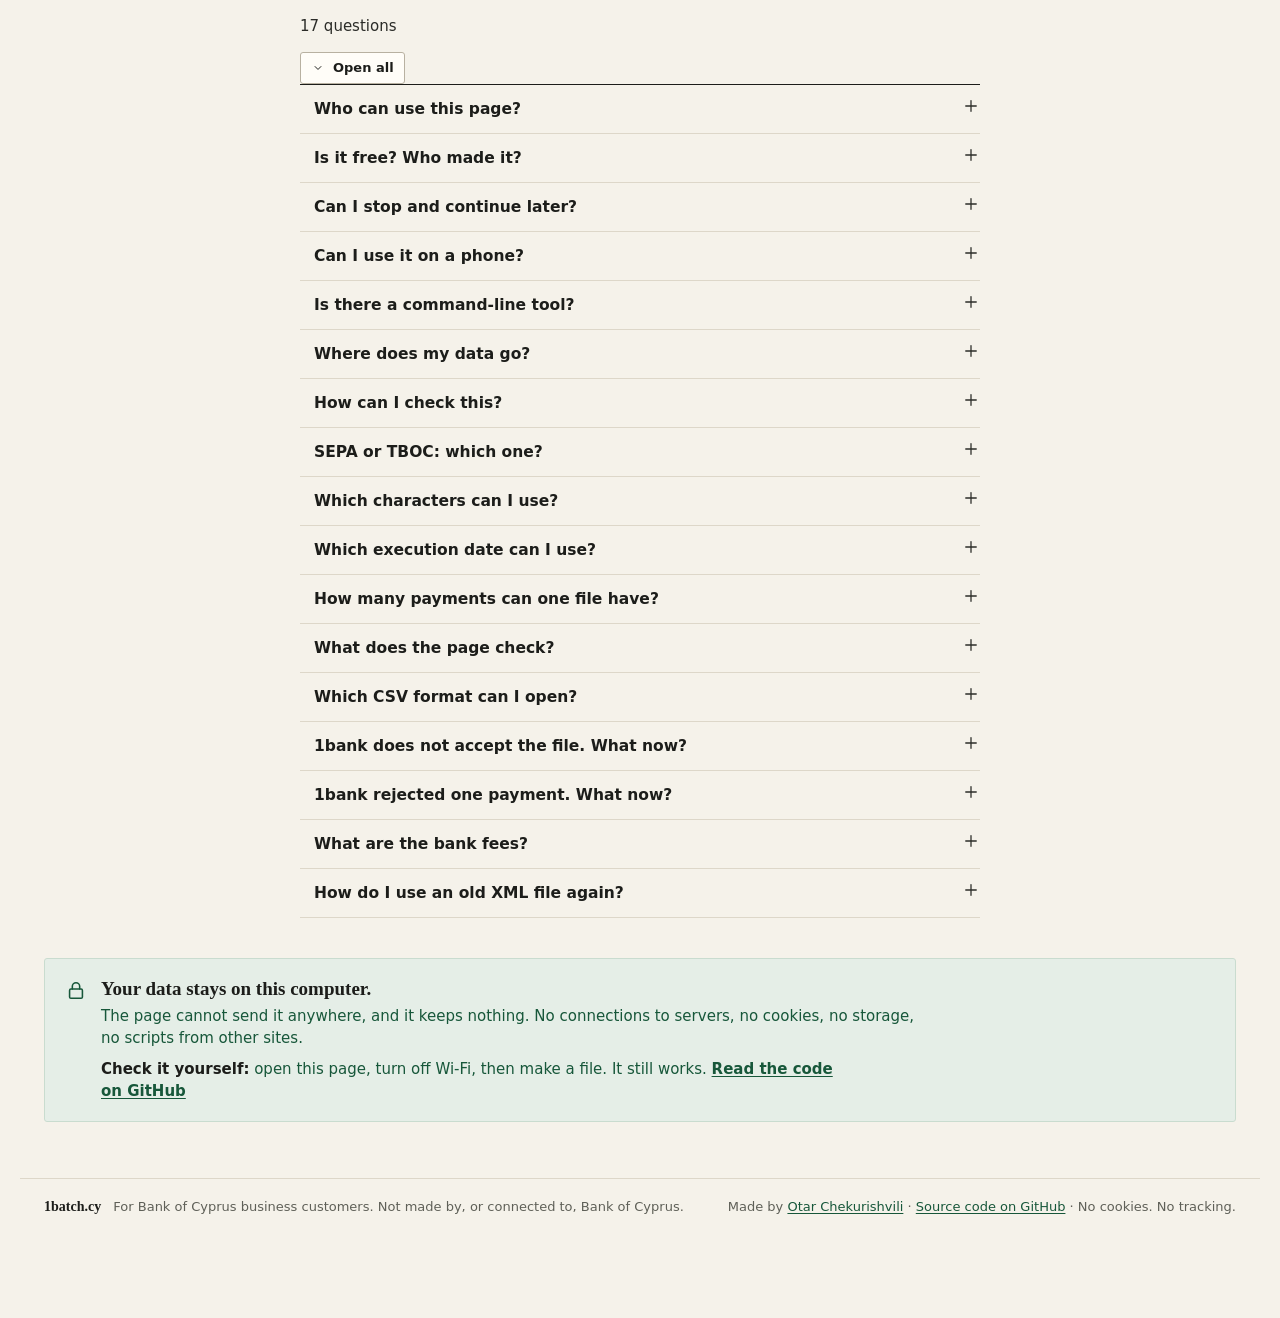
==== commit b8a889f3: "Show the own date of a payment in "⋯", on the row and after the download This is the second part of " ====
--- a/site/index.html
+++ b/site/index.html
@@ -273,7 +273,7 @@
     <section class="faq" id="faq" aria-labelledby="faq-title">
       <div class="faq-head">
         <h2 class="info-title" id="faq-title">FAQ</h2>
-        <p class="faq-count" id="faq-count">18 questions</p>
+        <p class="faq-count" id="faq-count">17 questions</p>
         <!-- app.js changes the text to "Close all" when all the answers are open -->
         <button type="button" class="btn btn-quiet btn-sm faq-toggle" id="faq-toggle" data-action="faq-toggle" aria-controls="faq-list">
           <svg class="icon icon-sm" viewBox="0 0 24 24" aria-hidden="true"><path d="M7 9.5l5 5 5-5"/></svg><span id="faq-toggle-text">Open all</span>
@@ -298,10 +298,6 @@
             <div class="faq-a"><p>Yes. On a phone, each payment shows as a card. For a large batch, a computer is faster: you can paste from Excel and use the keyboard.</p></div>
           </details>
           <details class="faq-item">
-            <summary><span class="faq-n" aria-hidden="true"></span><span class="faq-q">Can I use it with a screen reader or with only a keyboard?</span><span class="faq-btn" aria-hidden="true"><svg class="icon" viewBox="0 0 24 24"><path d="M5 12h14"/><path class="v" d="M12 5v14"/></svg></span></summary>
-            <div class="faq-a"><p>Yes. The target is WCAG 2.2, level AA. All functions work with the keyboard, and Ctrl+Z (⌘Z on a Mac) also does Undo. Automatic tests examine the keyboard, the focus, the contrast and the labels. Tests with screen readers are not complete yet. One exception: autocomplete is off for privacy, so your browser does not fill in the company name. If something does not work for you, <a href="https://github.com/otar/1batch.cy/issues" rel="noopener noreferrer">report it on GitHub</a>.</p></div>
-          </details>
-          <details class="faq-item">
             <summary><span class="faq-n" aria-hidden="true"></span><span class="faq-q">Is there a command-line tool?</span><span class="faq-btn" aria-hidden="true"><svg class="icon" viewBox="0 0 24 24"><path d="M5 12h14"/><path class="v" d="M12 5v14"/></svg></span></summary>
             <div class="faq-a"><p>Yes: <a href="https://github.com/otar/boc_payments_xml" rel="noopener noreferrer">boc_payments_xml</a> on GitHub. It uses the same rules and makes the same XML. It reads CSV files in the same format as Export CSV.</p></div>
           </details>
@@ -315,7 +311,7 @@
           </details>
           <details class="faq-item">
             <summary><span class="faq-n" aria-hidden="true"></span><span class="faq-q">SEPA or TBOC: which one?</span><span class="faq-btn" aria-hidden="true"><svg class="icon" viewBox="0 0 24 24"><path d="M5 12h14"/><path class="v" d="M12 5v14"/></svg></span></summary>
-            <div class="faq-a"><p>TBOC is a transfer to a Bank of Cyprus account. SEPA is a euro transfer to a bank in the SEPA zone. The page sets the type from the IBAN. To change it, use the “Type, BIC and more” button (⋯) on the row.</p></div>
+            <div class="faq-a"><p>TBOC is a transfer to a Bank of Cyprus account. SEPA is a euro transfer to a bank in the SEPA zone. The page sets the type from the IBAN. To change it, use the “Type, BIC, date and more” button (⋯) on the row.</p></div>
           </details>
           <details class="faq-item">
             <summary><span class="faq-n" aria-hidden="true"></span><span class="faq-q">Which characters can I use?</span><span class="faq-btn" aria-hidden="true"><svg class="icon" viewBox="0 0 24 24"><path d="M5 12h14"/><path class="v" d="M12 5v14"/></svg></span></summary>
@@ -323,7 +319,7 @@
           </details>
           <details class="faq-item">
             <summary><span class="faq-n" aria-hidden="true"></span><span class="faq-q">Which execution date can I use?</span><span class="faq-btn" aria-hidden="true"><svg class="icon" viewBox="0 0 24 24"><path d="M5 12h14"/><path class="v" d="M12 5v14"/></svg></span></summary>
-            <div class="faq-a"><p>Today or a later business day. If you open an old file with a past date, the page moves it to the next business day. The bank has cut-off times for each payment type. For the times, see the Bank of Cyprus website or ask your relationship manager.</p></div>
+            <div class="faq-a"><p>Today or a later business day. The date in “Pay from” is for all payments. To give one payment a different date, use the “Type, BIC, date and more” button (⋯) on the row. If you open an old file with a past date, the page moves it to the next business day. The bank has cut-off times for each payment type. For the times, see the Bank of Cyprus website or ask your relationship manager.</p></div>
           </details>
           <details class="faq-item">
             <summary><span class="faq-n" aria-hidden="true"></span><span class="faq-q">How many payments can one file have?</span><span class="faq-btn" aria-hidden="true"><svg class="icon" viewBox="0 0 24 24"><path d="M5 12h14"/><path class="v" d="M12 5v14"/></svg></span></summary>
@@ -331,7 +327,7 @@
           </details>
           <details class="faq-item">
             <summary><span class="faq-n" aria-hidden="true"></span><span class="faq-q">What does the page check?</span><span class="faq-btn" aria-hidden="true"><svg class="icon" viewBox="0 0 24 24"><path d="M5 12h14"/><path class="v" d="M12 5v14"/></svg></span></summary>
-            <div class="faq-a"><p>The same rules as the command-line tool: names, IBANs, BICs, amounts, descriptions and the date. If one check fails, the page does not make the file. The bank name comes from a short list in the page. It does not prove that the account exists.</p></div>
+            <div class="faq-a"><p>The same rules as the command-line tool: names, IBANs, BICs, amounts, descriptions and dates. One difference: the tool has one date for all payments, but here each payment can have its own date. If one check fails, the page does not make the file. The bank name comes from a short list in the page. It does not prove that the account exists.</p></div>
           </details>
           <details class="faq-item">
             <summary><span class="faq-n" aria-hidden="true"></span><span class="faq-q">Which CSV format can I open?</span><span class="faq-btn" aria-hidden="true"><svg class="icon" viewBox="0 0 24 24"><path d="M5 12h14"/><path class="v" d="M12 5v14"/></svg></span></summary>
@@ -398,7 +394,11 @@
     </label>
     <label class="c-desc">
       <span class="c-label">Description</span>
-      <input class="input" data-field="desc" type="text" placeholder="What the payment is for" aria-required="true" autocomplete="off" spellcheck="false">
+      <span class="desc-wrap">
+        <input class="input" data-field="desc" type="text" placeholder="What the payment is for" aria-required="true" autocomplete="off" spellcheck="false">
+        <!-- Only if the payment has its own date. Screen readers get the date from the description of "⋯". -->
+        <span class="date-tag" data-row-action="date" aria-hidden="true" hidden></span>
+      </span>
     </label>
     <!-- Row buttons: one Tab stop. The arrow keys move between them. -->
     <div class="c-actions" role="toolbar">
@@ -406,6 +406,7 @@
       <button type="button" class="icon-btn icon-btn-danger act-delete" data-row-action="delete" tabindex="-1"><svg class="icon" viewBox="0 0 24 24" aria-hidden="true"><path d="M4.5 7h15M9.5 7V4.5h5V7M6.5 7l.8 12.5h9.4L17.5 7M10 10.5v6M14 10.5v6"/></svg></button>
       <button type="button" class="icon-btn act-more" data-row-action="more" aria-expanded="false" tabindex="0"><svg class="icon" viewBox="0 0 24 24" aria-hidden="true"><circle cx="6" cy="12" r="1.3"/><circle cx="12" cy="12" r="1.3"/><circle cx="18" cy="12" r="1.3"/></svg></button>
     </div>
+    <span class="more-desc" hidden></span>
     <ul class="row-msgs"></ul>
     <div class="row-more" hidden>
       <label class="rm-field">
@@ -420,6 +421,14 @@
         <span class="rm-label">Beneficiary BIC</span>
         <input class="input mono caps" data-field="bic" type="text" autocomplete="off" spellcheck="false" autocapitalize="characters">
       </label>
+      <div class="rm-date">
+        <label class="rm-field">
+          <span class="rm-label">Execution date</span>
+          <input class="input" data-field="date" type="date" autocomplete="off">
+        </label>
+        <p class="rm-date-words"></p>
+        <button type="button" class="btn btn-quiet btn-sm rm-date-clear" data-row-action="date-clear" hidden>Use the date of “Pay from”</button>
+      </div>
       <p class="rm-hint">Auto: TBOC for a Bank of Cyprus IBAN, SEPA for all other IBANs. The BIC is optional. TBOC payments do not use it.</p>
       <div class="rm-actions">
         <button type="button" class="btn btn-quiet btn-sm rm-duplicate" data-row-action="duplicate">Duplicate</button>
@@ -433,7 +442,7 @@
 
 <!-- After the download: what to compare in 1bank, and the upload steps -->
 <!-- aria-describedby: screen readers read the file name and the three values with the title -->
-<dialog class="dialog dialog-done" id="done" aria-labelledby="done-title" aria-describedby="done-file done-nums done-note" translate="no">
+<dialog class="dialog dialog-done" id="done" aria-labelledby="done-title" aria-describedby="done-file done-nums done-dates done-note" translate="no">
   <div class="done-head">
     <span class="done-ok" aria-hidden="true"><svg class="icon" viewBox="0 0 24 24"><path d="M5 12.5l4.5 4.5L19 7.5"/></svg></span>
     <div>
@@ -444,8 +453,10 @@
   <dl class="done-nums" id="done-nums">
     <div><dt>Payments</dt><dd class="mono" id="done-count"></dd></div>
     <div><dt>Total</dt><dd class="mono" id="done-total"></dd></div>
-    <div><dt>Execution date</dt><dd class="done-date" id="done-date"></dd></div>
+    <div><dt id="done-date-label">Execution date</dt><dd class="done-date" id="done-date"></dd></div>
   </dl>
+  <!-- Only for a file with more than one date: the payments and the total for each date -->
+  <ul class="done-dates" id="done-dates" hidden></ul>
   <p class="done-note" id="done-note">1bank must show the same three values.</p>
   <h3 class="done-sub">Upload the file in 1bank</h3>
   <div id="done-guide"></div>
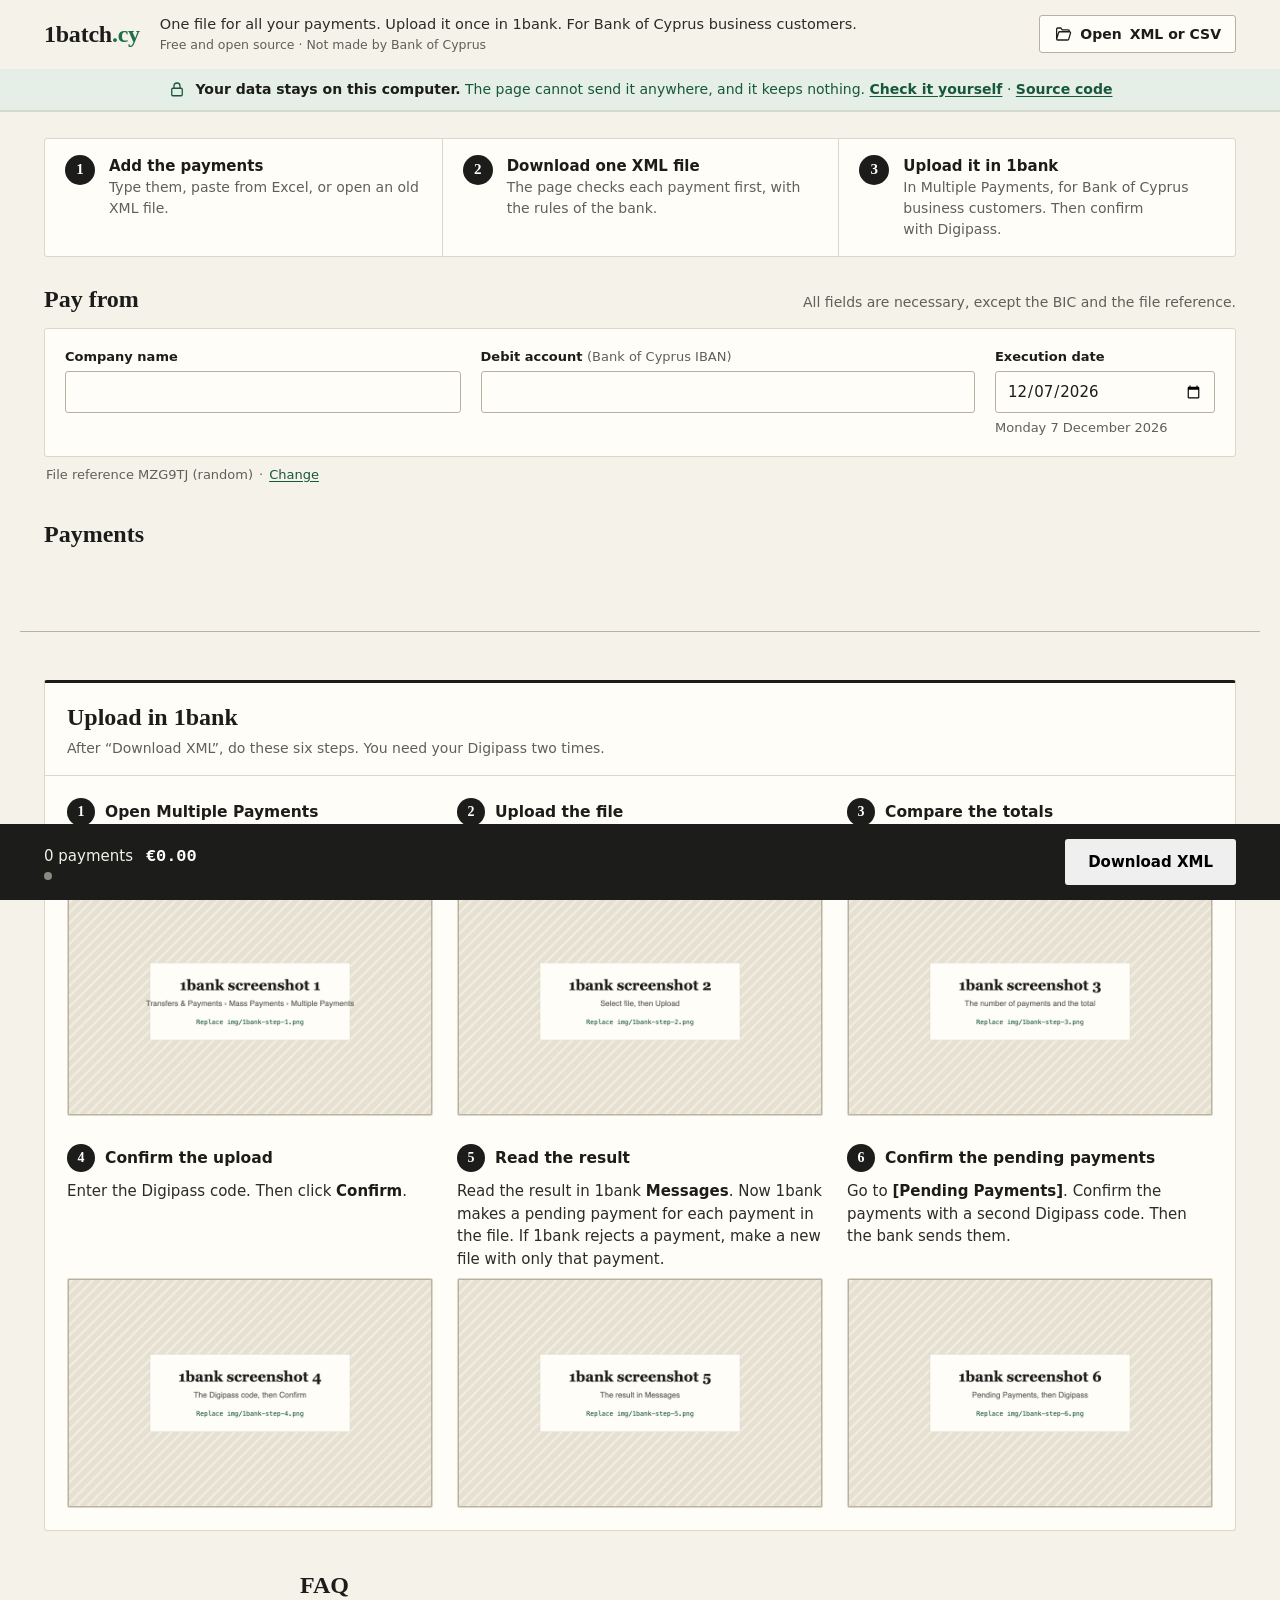
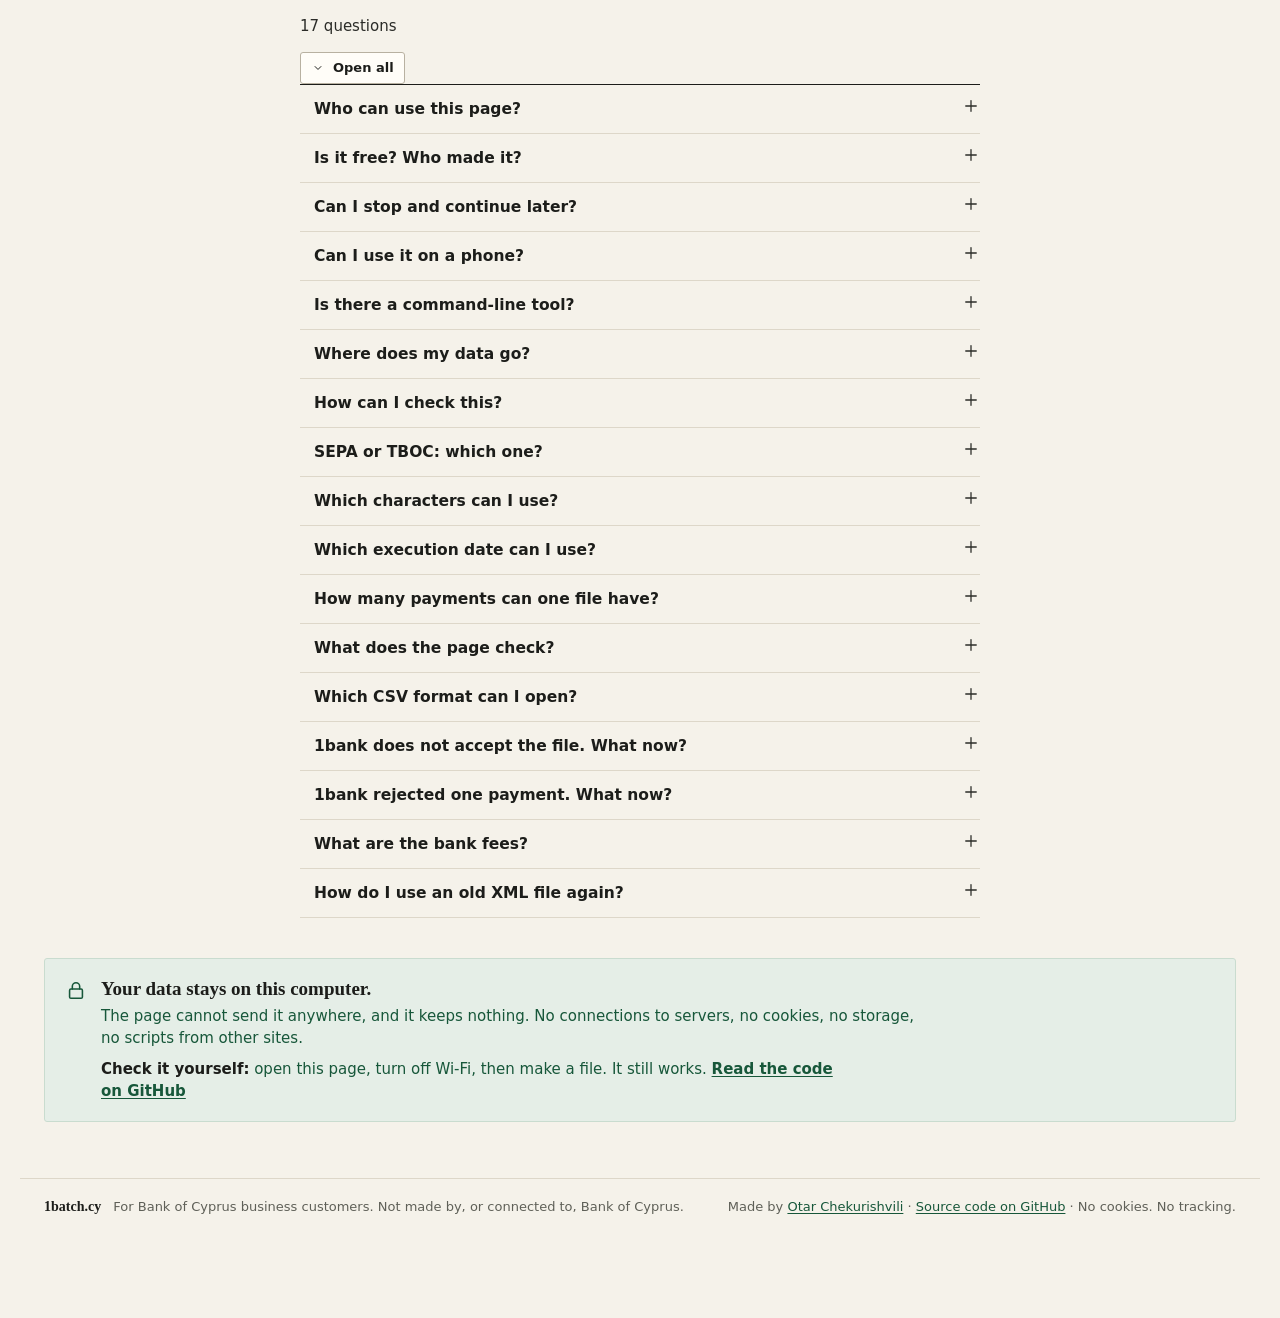
==== commit f20f57aa: "Add the own dates to CSV files and to smart paste This is the third part of issue #12.  - Export CSV" ====
--- a/site/index.html
+++ b/site/index.html
@@ -331,7 +331,7 @@
           </details>
           <details class="faq-item">
             <summary><span class="faq-n" aria-hidden="true"></span><span class="faq-q">Which CSV format can I open?</span><span class="faq-btn" aria-hidden="true"><svg class="icon" viewBox="0 0 24 24"><path d="M5 12h14"/><path class="v" d="M12 5v14"/></svg></span></summary>
-            <div class="faq-a"><p>The format of the command-line tool. The first line is <span class="mono">type,<wbr>name,<wbr>iban,<wbr>bic,<wbr>amount,<wbr>description</span>. Then one line for each payment. Use Export CSV to get a correct example. A CSV file has no “Pay from” data.</p></div>
+            <div class="faq-a"><p>The format of the command-line tool. The first line is <span class="mono">type,<wbr>name,<wbr>iban,<wbr>bic,<wbr>amount,<wbr>description</span>. Then one line for each payment. Use Export CSV to get a correct example. A CSV file has no “Pay from” data. If a payment has its own date, Export CSV adds a 7th column <span class="mono">date</span>. The command-line tool cannot read this column.</p></div>
           </details>
           <details class="faq-item">
             <summary><span class="faq-n" aria-hidden="true"></span><span class="faq-q">1bank does not accept the file. What now?</span><span class="faq-btn" aria-hidden="true"><svg class="icon" viewBox="0 0 24 24"><path d="M5 12h14"/><path class="v" d="M12 5v14"/></svg></span></summary>
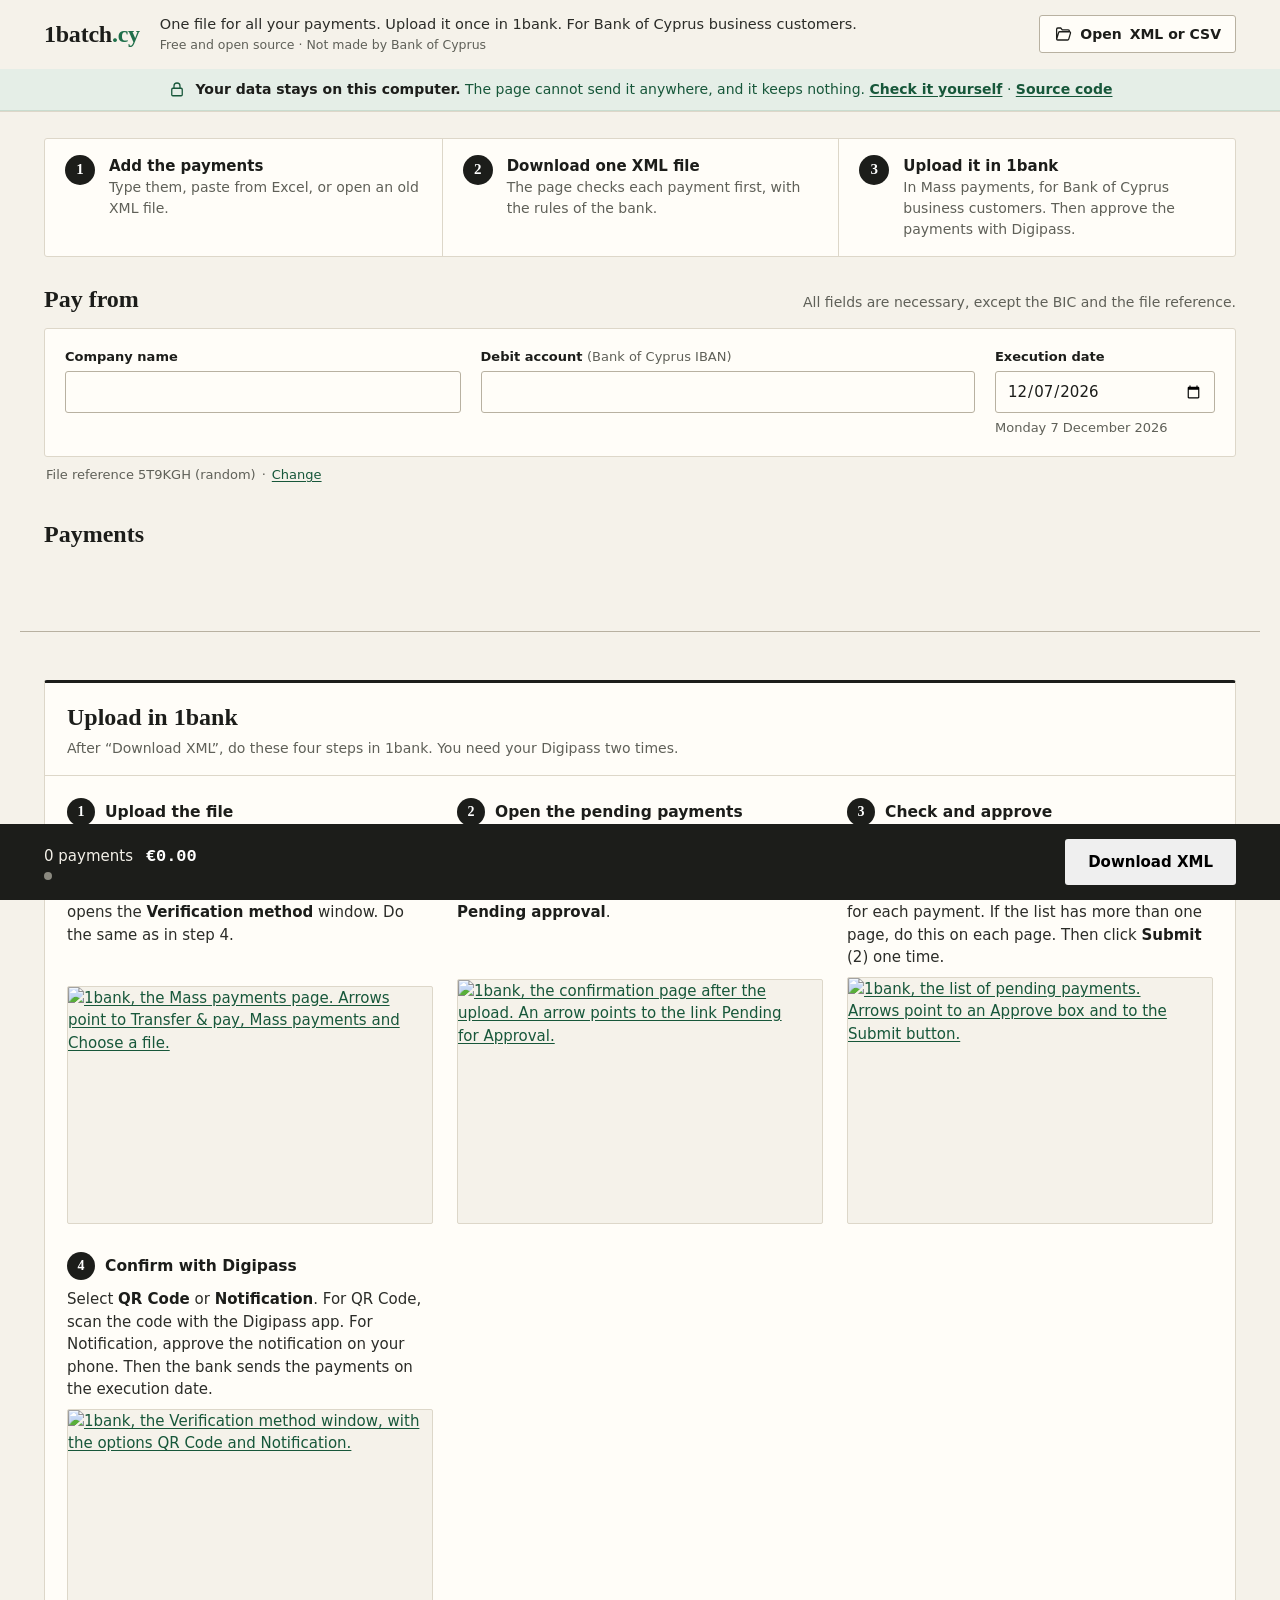
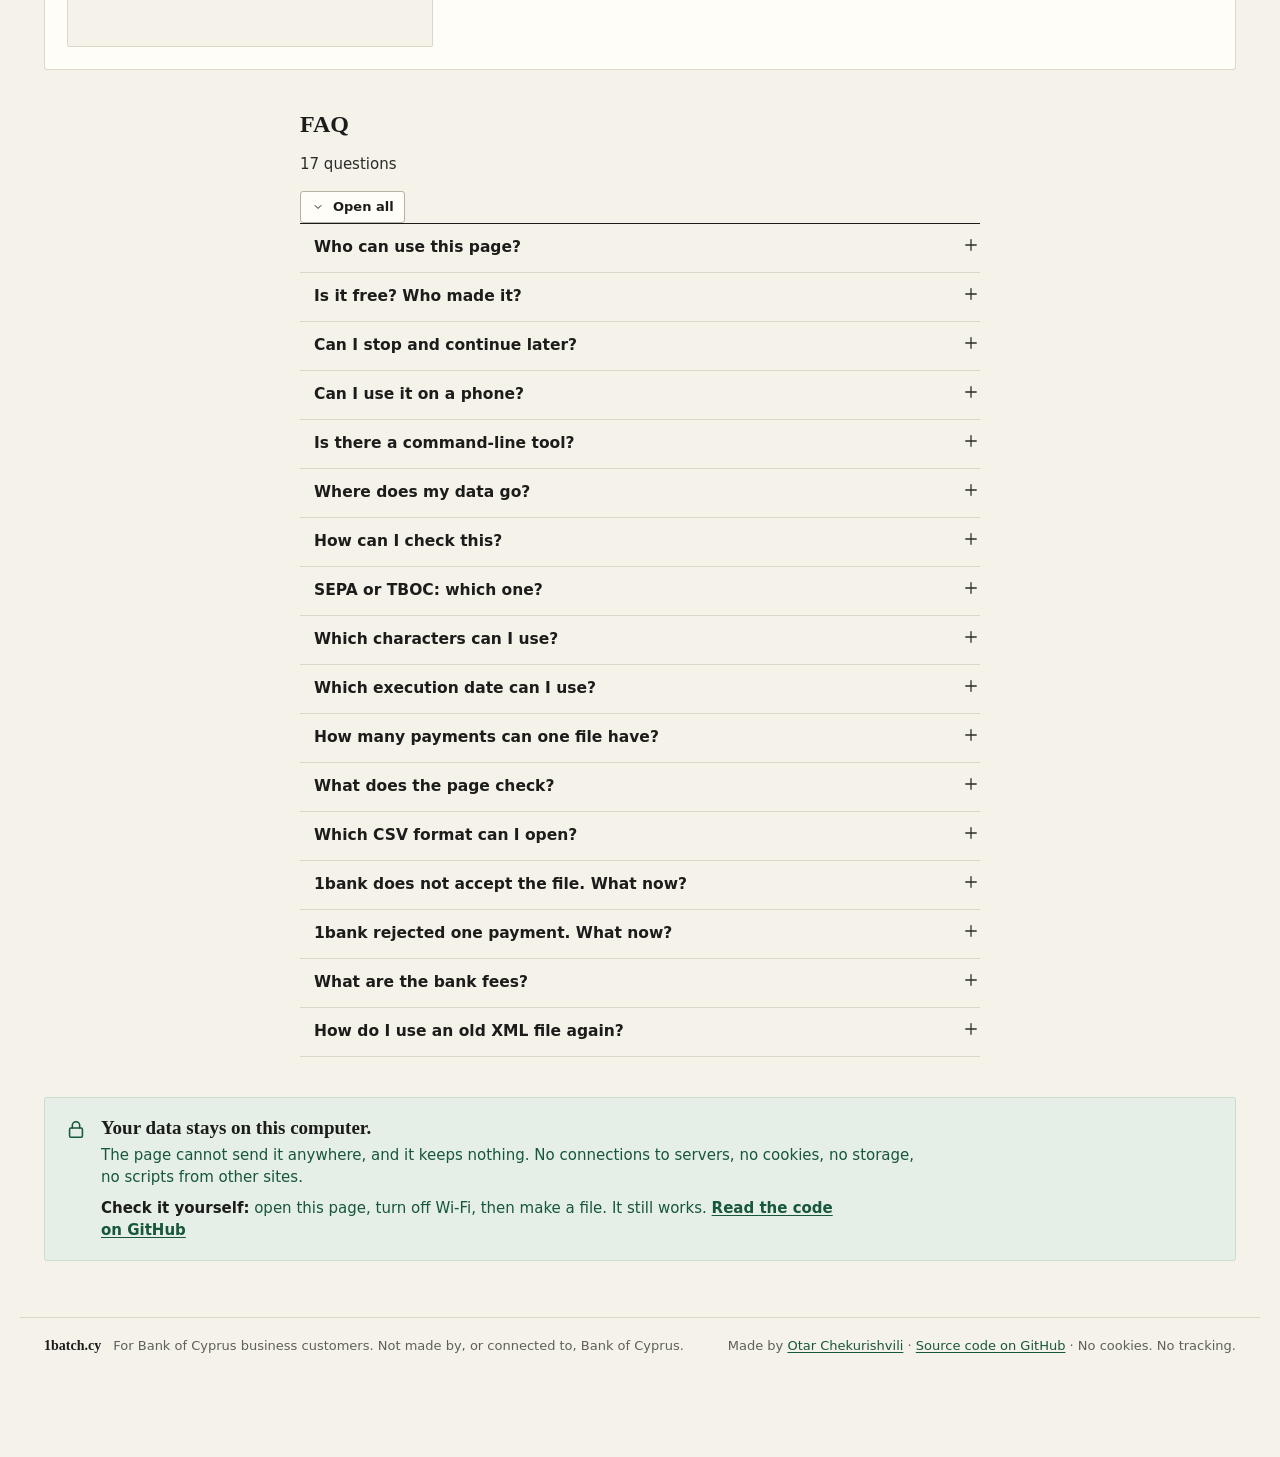
==== commit e0f8eea3: "Show the real 1bank upload steps with screenshots - Replace the 6 placeholder steps with the 4 real " ====
--- a/site/index.html
+++ b/site/index.html
@@ -65,7 +65,7 @@
   <ol class="steps" id="steps" aria-label="How it works">
     <li><span class="step-n" aria-hidden="true">1</span><span><strong>Add the payments</strong> <span class="step-text">Type them, paste from Excel, or open an old XML file.</span></span></li>
     <li><span class="step-n" aria-hidden="true">2</span><span><strong>Download one XML file</strong> <span class="step-text">The page checks each payment first, with the rules of the bank.</span></span></li>
-    <li><span class="step-n" aria-hidden="true">3</span><span><strong>Upload it in 1bank</strong> <span class="step-text">In Multiple Payments, for Bank of Cyprus business customers. Then confirm with Digipass.</span></span></li>
+    <li><span class="step-n" aria-hidden="true">3</span><span><strong>Upload it in 1bank</strong> <span class="step-text">In Mass payments, for Bank of Cyprus business customers. Then approve the payments with Digipass.</span></span></li>
   </ol>
 
   <!-- translate="no": online page translators do not get the payment data -->
@@ -233,39 +233,31 @@
     <section class="guide-card" id="upload" aria-labelledby="upload-title">
       <div class="guide-head">
         <h2 class="info-title" id="upload-title">Upload in 1bank</h2>
-        <p class="guide-lead">After “Download XML”, do these six steps. You need your Digipass two times.</p>
-      </div>
-      <!-- app.js copies these steps into the window that opens after the download -->
+        <p class="guide-lead">After “Download XML”, do these four steps in 1bank. You need your Digipass two times.</p>
+      </div>
+      <!-- app.js copies these steps into the window that opens after the download.
+           The numbers in brackets, for example (1), are the numbers of the red arrows in the screenshot. -->
       <ol class="guide" id="guide">
         <li class="guide-step" data-step="1">
-          <h3 class="guide-sum"><span class="guide-n" aria-hidden="true">1</span>Open Multiple Payments</h3>
-          <p>Log in to 1bank. Go to <strong>Transfers &amp; Payments › Mass Payments › Multiple Payments</strong>.</p>
-          <a class="shot" href="/img/1bank-step-1.png" target="_blank" rel="noopener"><img src="/img/1bank-step-1.png" alt="1bank: the Multiple Payments page" width="1600" height="1000" loading="lazy"><span class="sr-only"> (opens a larger image in a new tab)</span></a>
+          <h3 class="guide-sum"><span class="guide-n" aria-hidden="true">1</span>Upload the file</h3>
+          <p>Log in to 1bank. Go to <strong>Transfer &amp; pay › Mass payments</strong> (1, 2). Click <strong>Choose a file</strong> (3). Select the XML file. Then click <strong>Confirm</strong>. 1bank opens the <strong>Verification method</strong> window. Do the same as in step 4.</p>
+          <a class="shot" href="/img/1bank-step-1.webp" target="_blank" rel="noopener"><img src="/img/1bank-step-1.webp" alt="1bank, the Mass payments page. Arrows point to Transfer &amp; pay, Mass payments and Choose a file." width="1600" height="1039" loading="lazy"><span class="sr-only"> (opens a larger image in a new tab)</span></a>
         </li>
         <li class="guide-step" data-step="2">
-          <h3 class="guide-sum"><span class="guide-n" aria-hidden="true">2</span>Upload the file</h3>
-          <p>Click <strong>Select file</strong> and select the XML file. Then click <strong>Upload</strong>.</p>
-          <a class="shot" href="/img/1bank-step-2.png" target="_blank" rel="noopener"><img src="/img/1bank-step-2.png" alt="1bank: Select file and Upload" width="1600" height="1000" loading="lazy"><span class="sr-only"> (opens a larger image in a new tab)</span></a>
+          <h3 class="guide-sum"><span class="guide-n" aria-hidden="true">2</span>Open the pending payments</h3>
+          <p>1bank shows a confirmation page. Click <strong>Pending for Approval</strong> (1) in the text. You can also go to <strong>Transfer &amp; pay › Pending approval</strong>.</p>
+          <a class="shot" href="/img/1bank-step-2.webp" target="_blank" rel="noopener"><img src="/img/1bank-step-2.webp" alt="1bank, the confirmation page after the upload. An arrow points to the link Pending for Approval." width="1600" height="1070" loading="lazy"><span class="sr-only"> (opens a larger image in a new tab)</span></a>
         </li>
         <li class="guide-step" data-step="3">
-          <h3 class="guide-sum"><span class="guide-n" aria-hidden="true">3</span>Compare the totals</h3>
-          <p>Make sure that 1bank shows the same number of payments and the same total as this page.</p>
-          <a class="shot" href="/img/1bank-step-3.png" target="_blank" rel="noopener"><img src="/img/1bank-step-3.png" alt="1bank: the number of payments and the total" width="1600" height="1000" loading="lazy"><span class="sr-only"> (opens a larger image in a new tab)</span></a>
+          <h3 class="guide-sum"><span class="guide-n" aria-hidden="true">3</span>Check and approve</h3>
+          <!-- In the window after the download, app.js puts the number of payments in .guide-check -->
+          <p><span class="guide-check">Make sure that the list has the same number of payments, amounts and execution date as this page.</span> 1bank shows no total. Select <strong>Approve</strong> (1) for each payment. If the list has more than one page, do this on each page. Then click <strong>Submit</strong> (2) one time.</p>
+          <a class="shot" href="/img/1bank-step-3.webp" target="_blank" rel="noopener"><img src="/img/1bank-step-3.webp" alt="1bank, the list of pending payments. Arrows point to an Approve box and to the Submit button." width="1600" height="1078" loading="lazy"><span class="sr-only"> (opens a larger image in a new tab)</span></a>
         </li>
         <li class="guide-step" data-step="4">
-          <h3 class="guide-sum"><span class="guide-n" aria-hidden="true">4</span>Confirm the upload</h3>
-          <p>Enter the Digipass code. Then click <strong>Confirm</strong>.</p>
-          <a class="shot" href="/img/1bank-step-4.png" target="_blank" rel="noopener"><img src="/img/1bank-step-4.png" alt="1bank: the Digipass code and Confirm" width="1600" height="1000" loading="lazy"><span class="sr-only"> (opens a larger image in a new tab)</span></a>
-        </li>
-        <li class="guide-step" data-step="5">
-          <h3 class="guide-sum"><span class="guide-n" aria-hidden="true">5</span>Read the result</h3>
-          <p>Read the result in 1bank <strong>Messages</strong>. Now 1bank makes a pending payment for each payment in the file. If 1bank rejects a payment, make a new file with only that payment.</p>
-          <a class="shot" href="/img/1bank-step-5.png" target="_blank" rel="noopener"><img src="/img/1bank-step-5.png" alt="1bank: the result in Messages" width="1600" height="1000" loading="lazy"><span class="sr-only"> (opens a larger image in a new tab)</span></a>
-        </li>
-        <li class="guide-step" data-step="6">
-          <h3 class="guide-sum"><span class="guide-n" aria-hidden="true">6</span>Confirm the pending payments</h3>
-          <p>Go to <strong>[Pending Payments]</strong>. Confirm the payments with a second Digipass code. Then the bank sends them.</p>
-          <a class="shot" href="/img/1bank-step-6.png" target="_blank" rel="noopener"><img src="/img/1bank-step-6.png" alt="1bank: the pending payments" width="1600" height="1000" loading="lazy"><span class="sr-only"> (opens a larger image in a new tab)</span></a>
+          <h3 class="guide-sum"><span class="guide-n" aria-hidden="true">4</span>Confirm with Digipass</h3>
+          <p>Select <strong>QR Code</strong> or <strong>Notification</strong>. For QR Code, scan the code with the Digipass app. For Notification, approve the notification on your phone. Then the bank sends the payments on the execution date.</p>
+          <a class="shot" href="/img/1bank-step-4.webp" target="_blank" rel="noopener"><img src="/img/1bank-step-4.webp" alt="1bank, the Verification method window, with the options QR Code and Notification." width="657" height="426" loading="lazy"><span class="sr-only"> (opens a larger image in a new tab)</span></a>
         </li>
       </ol>
     </section>
@@ -283,7 +275,7 @@
       <div class="faq-list" id="faq-list">
           <details class="faq-item">
             <summary><span class="faq-n" aria-hidden="true"></span><span class="faq-q">Who can use this page?</span><span class="faq-btn" aria-hidden="true"><svg class="icon" viewBox="0 0 24 24"><path d="M5 12h14"/><path class="v" d="M12 5v14"/></svg></span></summary>
-            <div class="faq-a"><p>Bank of Cyprus business customers who use 1bank with Multiple Payments. The debit account must be a Bank of Cyprus account in euro. If you do not see Multiple Payments in 1bank, ask your relationship manager.</p></div>
+            <div class="faq-a"><p>Bank of Cyprus business customers who use 1bank with Mass payments. The debit account must be a Bank of Cyprus account in euro. If you do not see Mass payments in 1bank, ask your relationship manager.</p></div>
           </details>
           <details class="faq-item">
             <summary><span class="faq-n" aria-hidden="true"></span><span class="faq-q">Is it free? Who made it?</span><span class="faq-btn" aria-hidden="true"><svg class="icon" viewBox="0 0 24 24"><path d="M5 12h14"/><path class="v" d="M12 5v14"/></svg></span></summary>
@@ -311,7 +303,7 @@
           </details>
           <details class="faq-item">
             <summary><span class="faq-n" aria-hidden="true"></span><span class="faq-q">SEPA or TBOC: which one?</span><span class="faq-btn" aria-hidden="true"><svg class="icon" viewBox="0 0 24 24"><path d="M5 12h14"/><path class="v" d="M12 5v14"/></svg></span></summary>
-            <div class="faq-a"><p>TBOC is a transfer to a Bank of Cyprus account. SEPA is a euro transfer to a bank in the SEPA zone. The page sets the type from the IBAN. To change it, use the “Type, BIC, date and more” button (⋯) on the row.</p></div>
+            <div class="faq-a"><p>TBOC is a transfer to a Bank of Cyprus account. SEPA is a euro transfer to a bank in the SEPA zone. The page sets the type from the IBAN. To change it, use the “Type, BIC and more” button (⋯) on the row.</p></div>
           </details>
           <details class="faq-item">
             <summary><span class="faq-n" aria-hidden="true"></span><span class="faq-q">Which characters can I use?</span><span class="faq-btn" aria-hidden="true"><svg class="icon" viewBox="0 0 24 24"><path d="M5 12h14"/><path class="v" d="M12 5v14"/></svg></span></summary>
@@ -319,7 +311,7 @@
           </details>
           <details class="faq-item">
             <summary><span class="faq-n" aria-hidden="true"></span><span class="faq-q">Which execution date can I use?</span><span class="faq-btn" aria-hidden="true"><svg class="icon" viewBox="0 0 24 24"><path d="M5 12h14"/><path class="v" d="M12 5v14"/></svg></span></summary>
-            <div class="faq-a"><p>Today or a later business day. The date in “Pay from” is for all payments. To give one payment a different date, use the “Type, BIC, date and more” button (⋯) on the row. If you open an old file with a past date, the page moves it to the next business day. The bank has cut-off times for each payment type. For the times, see the Bank of Cyprus website or ask your relationship manager.</p></div>
+            <div class="faq-a"><p>Today or a later business day. If you open an old file with a past date, the page moves it to the next business day. The bank has cut-off times for each payment type. For the times, see the Bank of Cyprus website or ask your relationship manager.</p></div>
           </details>
           <details class="faq-item">
             <summary><span class="faq-n" aria-hidden="true"></span><span class="faq-q">How many payments can one file have?</span><span class="faq-btn" aria-hidden="true"><svg class="icon" viewBox="0 0 24 24"><path d="M5 12h14"/><path class="v" d="M12 5v14"/></svg></span></summary>
@@ -327,19 +319,19 @@
           </details>
           <details class="faq-item">
             <summary><span class="faq-n" aria-hidden="true"></span><span class="faq-q">What does the page check?</span><span class="faq-btn" aria-hidden="true"><svg class="icon" viewBox="0 0 24 24"><path d="M5 12h14"/><path class="v" d="M12 5v14"/></svg></span></summary>
-            <div class="faq-a"><p>The same rules as the command-line tool: names, IBANs, BICs, amounts, descriptions and dates. One difference: the tool has one date for all payments, but here each payment can have its own date. If one check fails, the page does not make the file. The bank name comes from a short list in the page. It does not prove that the account exists.</p></div>
+            <div class="faq-a"><p>The same rules as the command-line tool: names, IBANs, BICs, amounts, descriptions and the date. If one check fails, the page does not make the file. The bank name comes from a short list in the page. It does not prove that the account exists.</p></div>
           </details>
           <details class="faq-item">
             <summary><span class="faq-n" aria-hidden="true"></span><span class="faq-q">Which CSV format can I open?</span><span class="faq-btn" aria-hidden="true"><svg class="icon" viewBox="0 0 24 24"><path d="M5 12h14"/><path class="v" d="M12 5v14"/></svg></span></summary>
-            <div class="faq-a"><p>The format of the command-line tool. The first line is <span class="mono">type,<wbr>name,<wbr>iban,<wbr>bic,<wbr>amount,<wbr>description</span>. Then one line for each payment. Use Export CSV to get a correct example. A CSV file has no “Pay from” data. If a payment has its own date, Export CSV adds a 7th column <span class="mono">date</span>. The command-line tool cannot read this column.</p></div>
+            <div class="faq-a"><p>The format of the command-line tool. The first line is <span class="mono">type,<wbr>name,<wbr>iban,<wbr>bic,<wbr>amount,<wbr>description</span>. Then one line for each payment. Use Export CSV to get a correct example. A CSV file has no “Pay from” data.</p></div>
           </details>
           <details class="faq-item">
             <summary><span class="faq-n" aria-hidden="true"></span><span class="faq-q">1bank does not accept the file. What now?</span><span class="faq-btn" aria-hidden="true"><svg class="icon" viewBox="0 0 24 24"><path d="M5 12h14"/><path class="v" d="M12 5v14"/></svg></span></summary>
-            <div class="faq-a"><p>Read the message in 1bank. Make the correction here, then download a new file and upload it. If the message is not clear, ask your relationship manager.</p></div>
+            <div class="faq-a"><p>Read the message in 1bank Messages. Make the correction here, then download a new file and upload it. If the message is not clear, ask your relationship manager.</p></div>
           </details>
           <details class="faq-item">
             <summary><span class="faq-n" aria-hidden="true"></span><span class="faq-q">1bank rejected one payment. What now?</span><span class="faq-btn" aria-hidden="true"><svg class="icon" viewBox="0 0 24 24"><path d="M5 12h14"/><path class="v" d="M12 5v14"/></svg></span></summary>
-            <div class="faq-a"><p>Make a new file with only that payment. Do not upload the full file again: the other payments would go two times.</p></div>
+            <div class="faq-a"><p>1bank tells you in Messages. Then the list in Pending approval has fewer payments than this page. Make a new file with only that payment. Do not upload the full file again: the other payments would go two times.</p></div>
           </details>
           <details class="faq-item">
             <summary><span class="faq-n" aria-hidden="true"></span><span class="faq-q">What are the bank fees?</span><span class="faq-btn" aria-hidden="true"><svg class="icon" viewBox="0 0 24 24"><path d="M5 12h14"/><path class="v" d="M12 5v14"/></svg></span></summary>
@@ -394,11 +386,7 @@
     </label>
     <label class="c-desc">
       <span class="c-label">Description</span>
-      <span class="desc-wrap">
-        <input class="input" data-field="desc" type="text" placeholder="What the payment is for" aria-required="true" autocomplete="off" spellcheck="false">
-        <!-- Only if the payment has its own date. Screen readers get the date from the description of "⋯". -->
-        <span class="date-tag" data-row-action="date" aria-hidden="true" hidden></span>
-      </span>
+      <input class="input" data-field="desc" type="text" placeholder="What the payment is for" aria-required="true" autocomplete="off" spellcheck="false">
     </label>
     <!-- Row buttons: one Tab stop. The arrow keys move between them. -->
     <div class="c-actions" role="toolbar">
@@ -406,7 +394,6 @@
       <button type="button" class="icon-btn icon-btn-danger act-delete" data-row-action="delete" tabindex="-1"><svg class="icon" viewBox="0 0 24 24" aria-hidden="true"><path d="M4.5 7h15M9.5 7V4.5h5V7M6.5 7l.8 12.5h9.4L17.5 7M10 10.5v6M14 10.5v6"/></svg></button>
       <button type="button" class="icon-btn act-more" data-row-action="more" aria-expanded="false" tabindex="0"><svg class="icon" viewBox="0 0 24 24" aria-hidden="true"><circle cx="6" cy="12" r="1.3"/><circle cx="12" cy="12" r="1.3"/><circle cx="18" cy="12" r="1.3"/></svg></button>
     </div>
-    <span class="more-desc" hidden></span>
     <ul class="row-msgs"></ul>
     <div class="row-more" hidden>
       <label class="rm-field">
@@ -421,14 +408,6 @@
         <span class="rm-label">Beneficiary BIC</span>
         <input class="input mono caps" data-field="bic" type="text" autocomplete="off" spellcheck="false" autocapitalize="characters">
       </label>
-      <div class="rm-date">
-        <label class="rm-field">
-          <span class="rm-label">Execution date</span>
-          <input class="input" data-field="date" type="date" autocomplete="off">
-        </label>
-        <p class="rm-date-words"></p>
-        <button type="button" class="btn btn-quiet btn-sm rm-date-clear" data-row-action="date-clear" hidden>Use the date of “Pay from”</button>
-      </div>
       <p class="rm-hint">Auto: TBOC for a Bank of Cyprus IBAN, SEPA for all other IBANs. The BIC is optional. TBOC payments do not use it.</p>
       <div class="rm-actions">
         <button type="button" class="btn btn-quiet btn-sm rm-duplicate" data-row-action="duplicate">Duplicate</button>
@@ -442,7 +421,7 @@
 
 <!-- After the download: what to compare in 1bank, and the upload steps -->
 <!-- aria-describedby: screen readers read the file name and the three values with the title -->
-<dialog class="dialog dialog-done" id="done" aria-labelledby="done-title" aria-describedby="done-file done-nums done-dates done-note" translate="no">
+<dialog class="dialog dialog-done" id="done" aria-labelledby="done-title" aria-describedby="done-file done-nums done-note" translate="no">
   <div class="done-head">
     <span class="done-ok" aria-hidden="true"><svg class="icon" viewBox="0 0 24 24"><path d="M5 12.5l4.5 4.5L19 7.5"/></svg></span>
     <div>
@@ -453,11 +432,9 @@
   <dl class="done-nums" id="done-nums">
     <div><dt>Payments</dt><dd class="mono" id="done-count"></dd></div>
     <div><dt>Total</dt><dd class="mono" id="done-total"></dd></div>
-    <div><dt id="done-date-label">Execution date</dt><dd class="done-date" id="done-date"></dd></div>
+    <div><dt>Execution date</dt><dd class="done-date" id="done-date"></dd></div>
   </dl>
-  <!-- Only for a file with more than one date: the payments and the total for each date -->
-  <ul class="done-dates" id="done-dates" hidden></ul>
-  <p class="done-note" id="done-note">1bank must show the same three values.</p>
+  <p class="done-note" id="done-note">In 1bank, the list must have the same number of payments and the same execution date.</p>
   <h3 class="done-sub">Upload the file in 1bank</h3>
   <div id="done-guide"></div>
   <p class="done-keep"><strong>Keep this file.</strong> Next month, open it here. Then change only what is new.</p>
